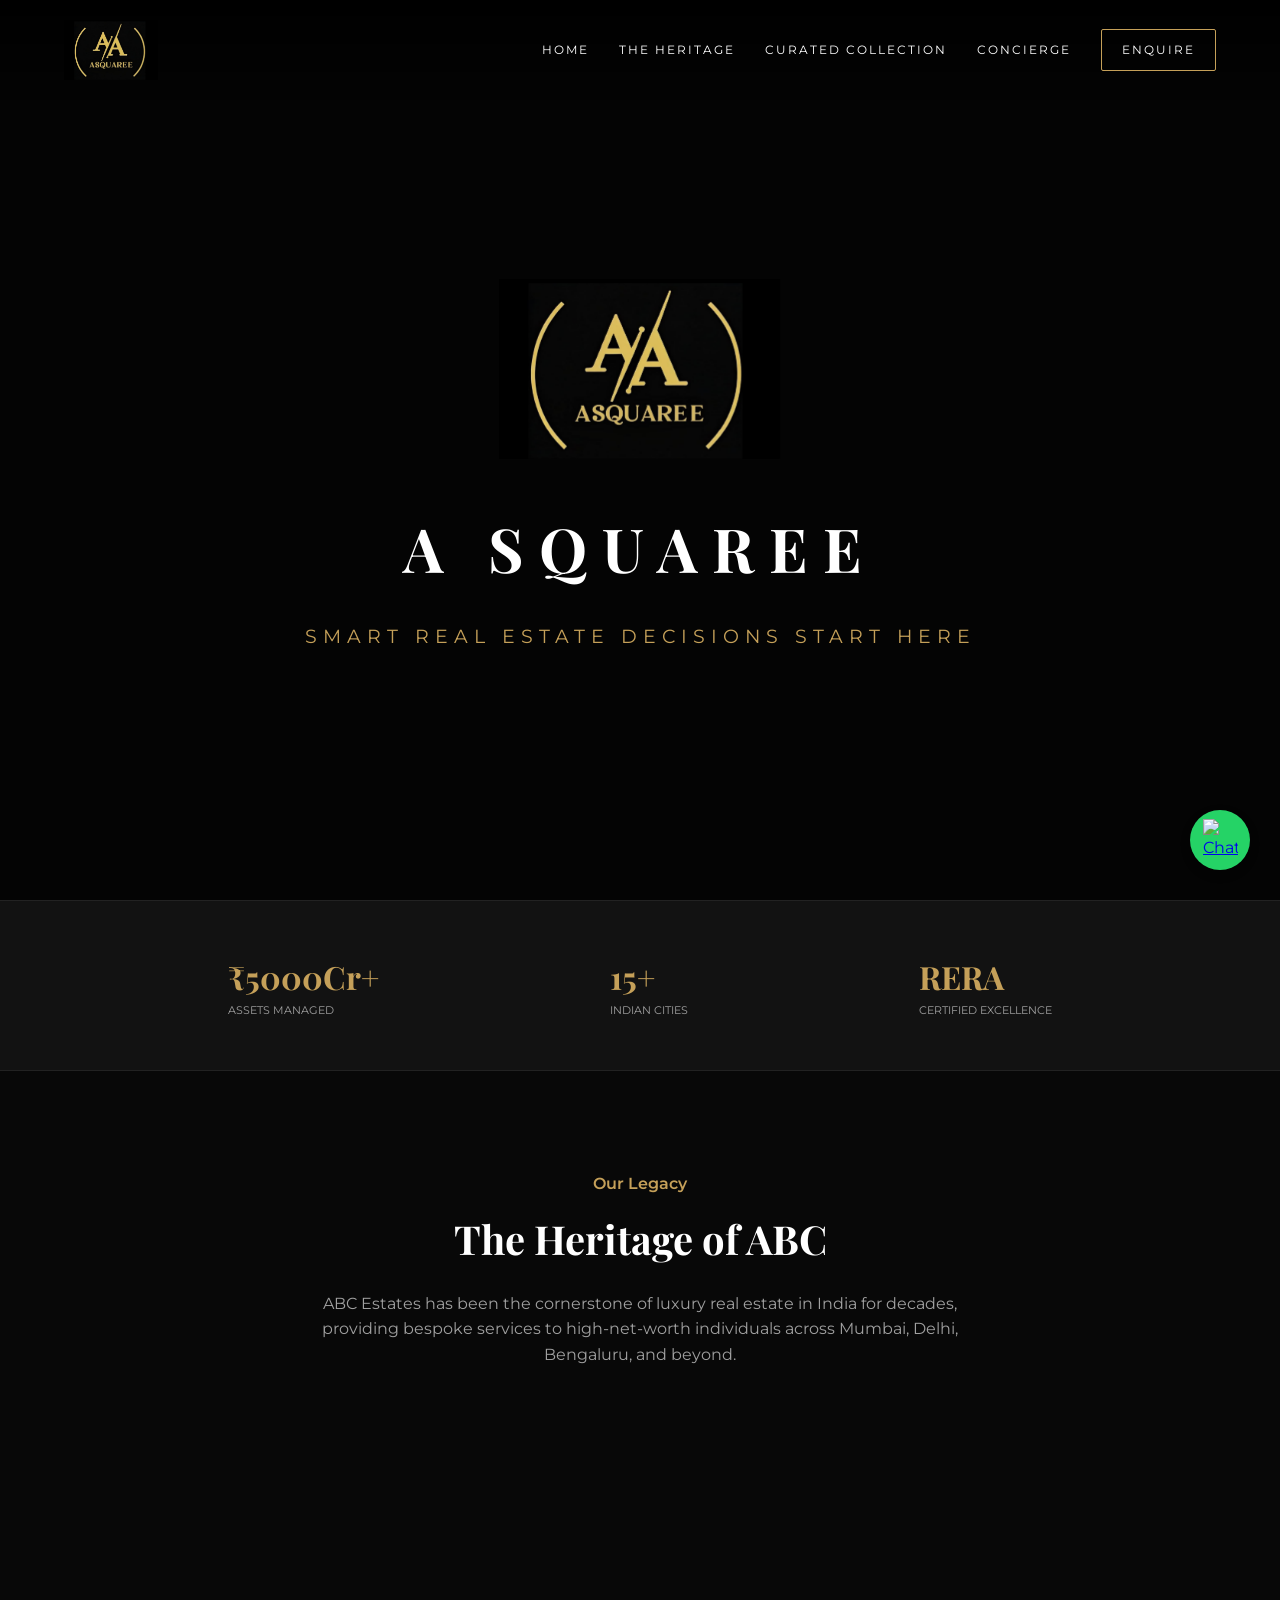
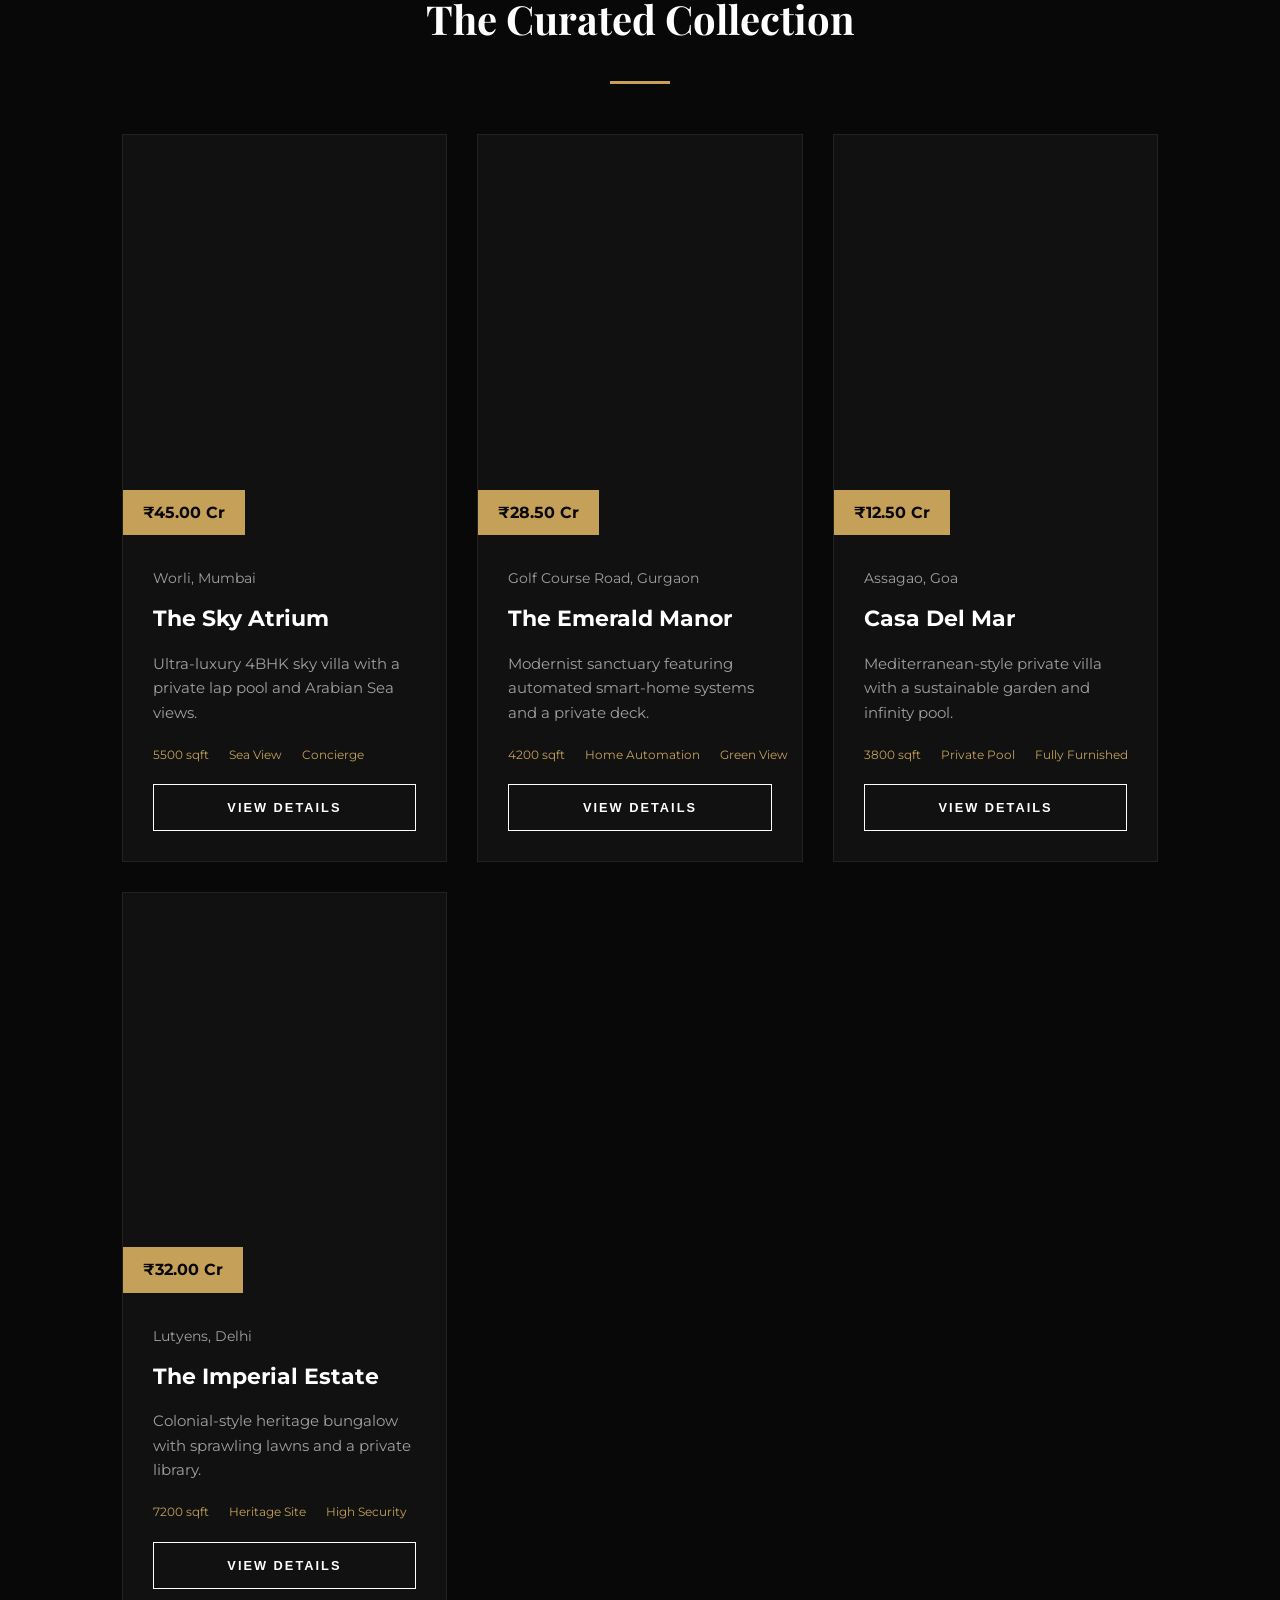
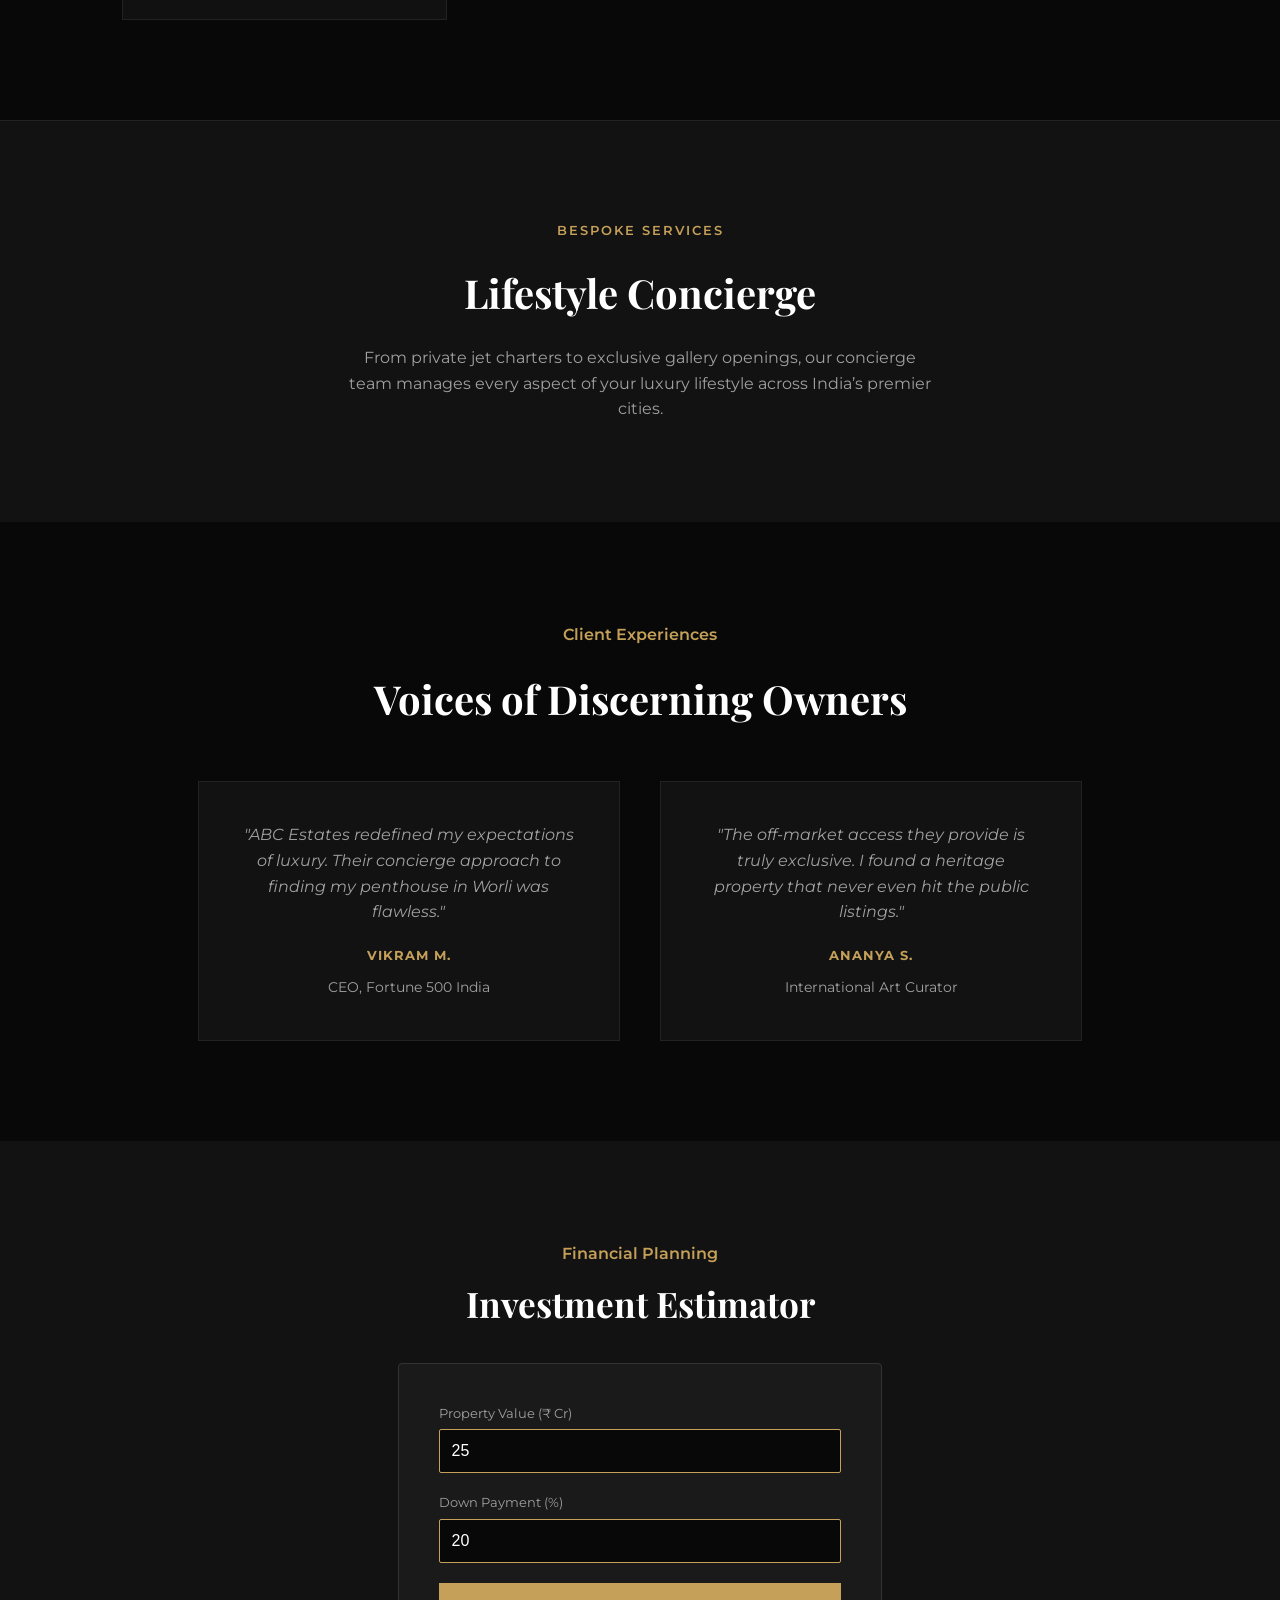
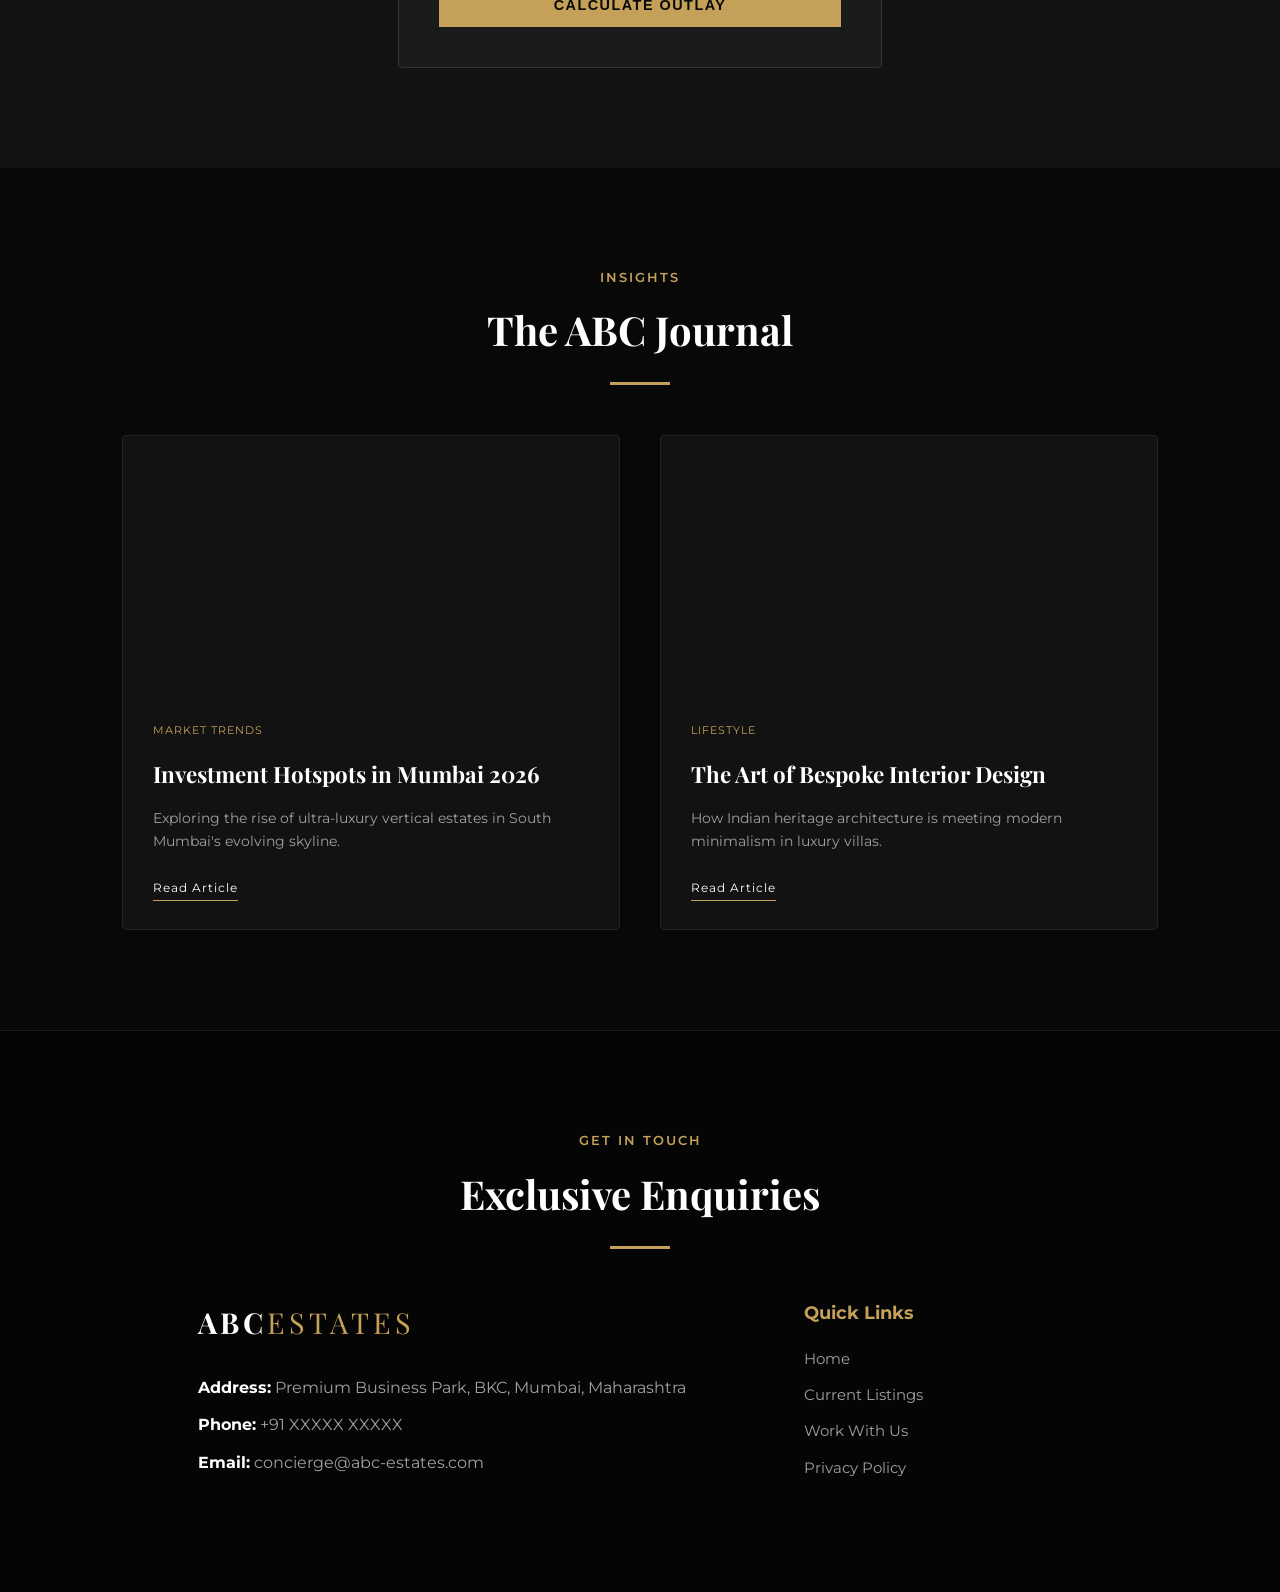
==== index.html @ 516d8562 "home page" ====
<!DOCTYPE html>
<html lang="en">
<head>
    <meta charset="UTF-8">
    <meta name="viewport" content="width=device-width, initial-scale=1.0">
    <title>ABC ESTATES | Luxury Real Estate</title>
    
    <!-- Fonts -->
    <link href="https://fonts.googleapis.com/css2?family=Montserrat:wght@300;400;600&family=Playfair+Display:ital,wght@0,400;0,700;1,400&display=swap" rel="stylesheet">
    
    <!-- Global CSS -->
    <link rel="stylesheet" href="styles/global.css">

    <!-- EmailJS -->
    <script src="https://cdn.jsdelivr.net/npm/@emailjs/browser@3/dist/email.min.js"></script>
    <script>
        emailjs.init("YOUR_PUBLIC_KEY");
    </script>

    <style>
        :root {
            --black: #080808;
            --charcoal: #121212;
            --gold: #c5a059;
            --white: #ffffff;
            --gray: #a0a0a0;
        }
    </style>
</head>
<body>

    <!-- Preloader -->
    <div id="preloader">
        <div class="loader-logo">
            <div class="logo">
                <a href="#home">
                    <img src="assets/logo.png" alt="Company Logo" class="reveal-item">
                </a>
            </div>
            <div id="loaderBar"></div>
        </div>
    </div>

    <!-- Popups (Lead + Property Modal) -->
    <!-- (keep your full popup HTML here - unchanged) -->

    <!-- WhatsApp -->
    <a href="https://wa.me/91XXXXXXXXXX?text=I%27m%20interested%20in%20a%20property" class="whatsapp-float" target="_blank">
        <img src="https://upload.wikimedia.org/wikipedia/commons/6/6b/WhatsApp.svg" alt="Chat">
    </a>

    <!-- Navbar -->
    <nav class="navbar">
        <div class="logo">
            <a href="#home">
                <img src="assets/logo.png" alt="Company Logo" class="reveal-item">
            </a>
        </div>
        <div class="menu-toggle" onclick="toggleMenu()">
            <span></span><span></span><span></span>
        </div>
        <div class="nav-links" id="navLinks">
            <a href="#home">Home</a>
            <a href="#about">The Heritage</a>
            <a href="#listings">Curated Collection</a>
            <a href="#concierge">Concierge</a>
            <a href="#contact" class="nav-cta">Enquire</a>
        </div>
    </nav>

    <!-- ✅ EMPTY CONTAINER TO RECEIVE ALL SECTIONS -->
    <main id="app-content">
        <!-- Sections will be appended here in order -->
    </main>

    <!-- Back-to-Top -->
    <button id="backToTop" onclick="window.scrollTo({top:0,behavior:'smooth'})">
        <svg width="24" height="24" viewBox="0 0 24 24" fill="none" xmlns="http://www.w3.org/2000/svg">
            <path d="M12 19V5M12 5L5 12M12 5L19 12" stroke="currentColor" stroke-width="2" stroke-linecap="round" stroke-linejoin="round"/>
        </svg>
    </button>

    <!-- ✅ LOAD GLOBAL JS LAST -->
    <script src="scripts/global.js"></script>
</body>
</html>
---- styles/global.css ----
/* ==============
   GLOBAL STYLES
   ============== */

/* CSS Variables */
:root {
    --black: #080808;
    --charcoal: #121212;
    --gold: #c5a059; /* Classic Indian Gold */
    --white: #ffffff;
    --gray: #a0a0a0;
}

/* Reset & Base */
* { 
    margin: 0; 
    padding: 0; 
    box-sizing: border-box; 
}

body { 
    background: var(--black); 
    color: var(--white); 
    font-family: 'Montserrat', sans-serif; 
    line-height: 1.6; 
}

.container {
    width: 100%;
    max-width: 1200px;
    margin: 0 auto;
    padding: 0 5%;
}

/* ==============
   GLOBAL UI
   ============== */

/* Preloader */
#preloader {
    position: fixed;
    top: 0;
    left: 0;
    width: 100%;
    height: 100%;
    background: var(--black);
    z-index: 10000;
    display: flex;
    justify-content: center;
    align-items: center;
    transition: 0.8s ease;
}

.loader-logo .logo {
    font-family: 'Playfair Display', serif;
    font-size: 2rem;
    letter-spacing: 10px;
    color: var(--gold);
    text-align: center;
}

.loader-logo .logo span {
    color: var(--white);
}

#loaderBar {
    width: 0%;
    height: 2px;
    background: var(--gold);
    margin-top: 10px;
    transition: 1.5s;
}

/* Popup Overlay (Lead & Property Modal) */
.popup-overlay {
    position: fixed;
    top: 0;
    left: 0;
    width: 100%;
    height: 100%;
    background: rgba(0, 0, 0, 0.9);
    display: flex;
    justify-content: center;
    align-items: center;
    z-index: 9999;
    opacity: 0;
    visibility: hidden;
    transition: 0.5s ease;
}

.popup-overlay.active {
    opacity: 1;
    visibility: visible;
}

.popup-content {
    background: var(--charcoal);
    padding: 50px;
    width: 90%;
    max-width: 500px;
    border: 1px solid var(--gold);
    position: relative;
    text-align: center;
}

.close-popup {
    position: absolute;
    top: 15px;
    right: 20px;
    background: none;
    border: none;
    color: var(--gray);
    cursor: pointer;
    font-size: 0.8rem;
}

/* Popup Form */
.popup-form input {
    width: 100%;
    padding: 15px;
    margin: 10px 0;
    background: #1a1a1a;
    border: 1px solid #333;
    color: white;
    font-size: 1rem;
}

/* Buttons */
.btn {
    padding: 15px 35px;
    text-decoration: none;
    display: inline-block;
    font-size: 0.8rem;
    text-transform: uppercase;
    letter-spacing: 2px;
    transition: all 0.3s ease;
    border: none;
    cursor: pointer;
}

.btn-gold {
    background: var(--gold);
    color: #080808;
    font-weight: 600;
}

.btn-gold:hover {
    background: #d4b57a;
    letter-spacing: 3px;
}

.btn-outline {
    border: 1px solid var(--white);
    color: var(--white);
    background: transparent;
}

/* Eyebrow & Section Titles */
.eyebrow {
    display: block;
    font-weight: 600;
    margin-bottom: 10px;
}

.section-title h2 {
    font-family: 'Playfair Display', serif;
    font-size: 2.5rem;
    margin-bottom: 20px;
}

.gold-line {
    width: 60px;
    height: 3px;
    background: var(--gold);
    margin: 15px auto 0;
}

/* ==============
   NAVBAR
   ============== */
   .navbar {
    padding: 30px 5%; /* Increased vertical padding from 20px */
    height: 100px;    /* Defined a clear height for consistency */
    display: flex;
    justify-content: space-between;
    align-items: center;
    position: fixed;
    width: 100%;
    z-index: 100;
    background: linear-gradient(to bottom, rgba(0,0,0,0.9), transparent);
}

.logo {
    font-family: 'Playfair Display', serif;
    font-size: 1.5rem;
    letter-spacing: 4px;
    font-weight: 700;
}

.logo span {
    color: var(--gold);
    font-weight: 300;
}

.nav-links {
    display: flex;
    align-items: center;
}

.nav-links a {
    color: white;
    text-decoration: none;
    margin-left: 30px;
    font-size: 0.75rem;
    text-transform: uppercase;
    letter-spacing: 2px;
}

.nav-cta {
    border: 1px solid var(--gold);
    padding: 10px 20px;
    border-radius: 2px;
}

/* Hamburger Menu */
.menu-toggle {
    display: none;
    flex-direction: column;
    gap: 5px;
    cursor: pointer;
}

.menu-toggle span {
    width: 25px;
    height: 2px;
    background: var(--white);
    transition: 0.3s;
}

/* ==============
   WHATSAPP FLOAT
   ============== */

.whatsapp-float {
    position: fixed;
    bottom: 30px;
    right: 30px;
    width: 60px;
    height: 60px;
    background: #25d366;
    border-radius: 50%;
    display: flex;
    justify-content: center;
    align-items: center;
    box-shadow: 0 4px 10px rgba(0,0,0,0.3);
    z-index: 1000;
    animation: pulse 2s infinite;
    transition: transform 0.3s ease;
}

.whatsapp-float img {
    width: 35px;
}

.whatsapp-float:hover {
    transform: scale(1.1);
}

@keyframes pulse {
    0% { box-shadow: 0 0 0 0 rgba(37, 211, 102, 0.7); }
    70% { box-shadow: 0 0 0 15px rgba(37, 211, 102, 0); }
    100% { box-shadow: 0 0 0 0 rgba(37, 211, 102, 0); }
}

/* ==============
   BACK TO TOP
   ============== */

#backToTop {
    position: fixed;
    bottom: 100px;
    right: 35px;
    background: var(--black);
    border: 1.5px solid var(--gold);
    color: var(--gold);
    width: 55px;
    height: 55px;
    border-radius: 50%;
    cursor: pointer;
    display: none;
    z-index: 999;
    display: flex;
    justify-content: center;
    align-items: center;
    transition: all 0.4s cubic-bezier(0.175, 0.885, 0.32, 1.275);
}

#backToTop:hover {
    transform: translateY(-8px);
    background: var(--gold);
    color: var(--black);
    box-shadow: 0 10px 20px rgba(197, 160, 89, 0.3);
}

#backToTop svg {
    transition: transform 0.3s ease;
}

#backToTop:hover svg {
    transform: scale(1.1);
}

/* ==============
   SCROLL MARGIN (for fixed navbar)
   ============== */

section {
    scroll-margin-top: 80px;
}

/* ==============
   MOBILE RESPONSIVENESS
   ============== */

@media (max-width: 768px) {
    .menu-toggle {
        display: flex;
    }

    .nav-links {
        position: absolute;
        top: 100%;
        left: 0;
        width: 100%;
        background: var(--black);
        flex-direction: column;
        align-items: center;
        padding: 20px 0;
        display: none;
        border-bottom: 1px solid var(--gold);
    }

    .nav-links.active {
        display: flex;
    }

    .nav-links a {
        margin: 15px 0;
        font-size: 1rem;
        margin-left: 0;
    }

    .hero-btns {
        display: flex;
        flex-direction: column;
        gap: 15px;
        align-items: center;
    }

    .btn-outline {
        margin-left: 0;
    }
}





/* Luxury Entrance Animation */
@keyframes revealBranding {
    0% {
        opacity: 0;
        transform: translateY(20px);
        filter: blur(5px);
    }
    100% {
        opacity: 1;
        transform: translateY(0);
        filter: blur(0);
    }
}

.reveal-item {
    opacity: 0; /* Hidden initially for animation */
    animation: revealBranding 1.2s cubic-bezier(0.165, 0.84, 0.44, 1) forwards;
}


.logo img {
    height: 40px; /* Standard height for the navbar */
    width: auto;
    display: block;
    transition: transform 0.3s ease;
}

.logo:hover img {
    transform: scale(1.05);
}



.branding-stack {
    display: flex;
    flex-direction: column;
    align-items: center;
    gap: 10px;
    margin-bottom: 30px;
}

.company-name {
    font-family: 'Playfair Display', serif;
    font-size: 1.8rem;
    letter-spacing: 6px;
    text-transform: uppercase;
    color: var(--white);
    margin: 0;
}

.company-tagline {
    font-size: 0.75rem;
    letter-spacing: 4px;
    text-transform: uppercase;
    color: var(--gold);
    font-weight: 400;
}


.navbar .logo {
    display: flex;
    align-items: center;
}

.navbar .logo img {
    height: 60px; /* Significant increase for better visibility */
    width: auto;
    object-fit: contain;
}

/* Ensure the menu toggle stays aligned on mobile */
@media (max-width: 768px) {
    .navbar {
        padding: 20px 5%;
        height: 80px;
    }
    
    .navbar .logo img {
        height: 45px; /* Slightly smaller for mobile screens */
    }
}

section {
    scroll-margin-top: 100px;
}

/* Update Preloader Logo Size */
.loader-logo .logo img {
    height: 80px; /* Increased from standard size */
    width: auto;
    margin-bottom: 20px;
}

/* Ensure the loader bar width matches the new logo presence */
#loaderBar {
    width: 0%;
    height: 3px; /* Slightly thicker for better visibility */
    background: var(--gold);
    margin: 0 auto; /* Center it under the logo */
    max-width: 250px; /* Limits the bar width so it doesn't look too long */
    transition: 1.5s;
}
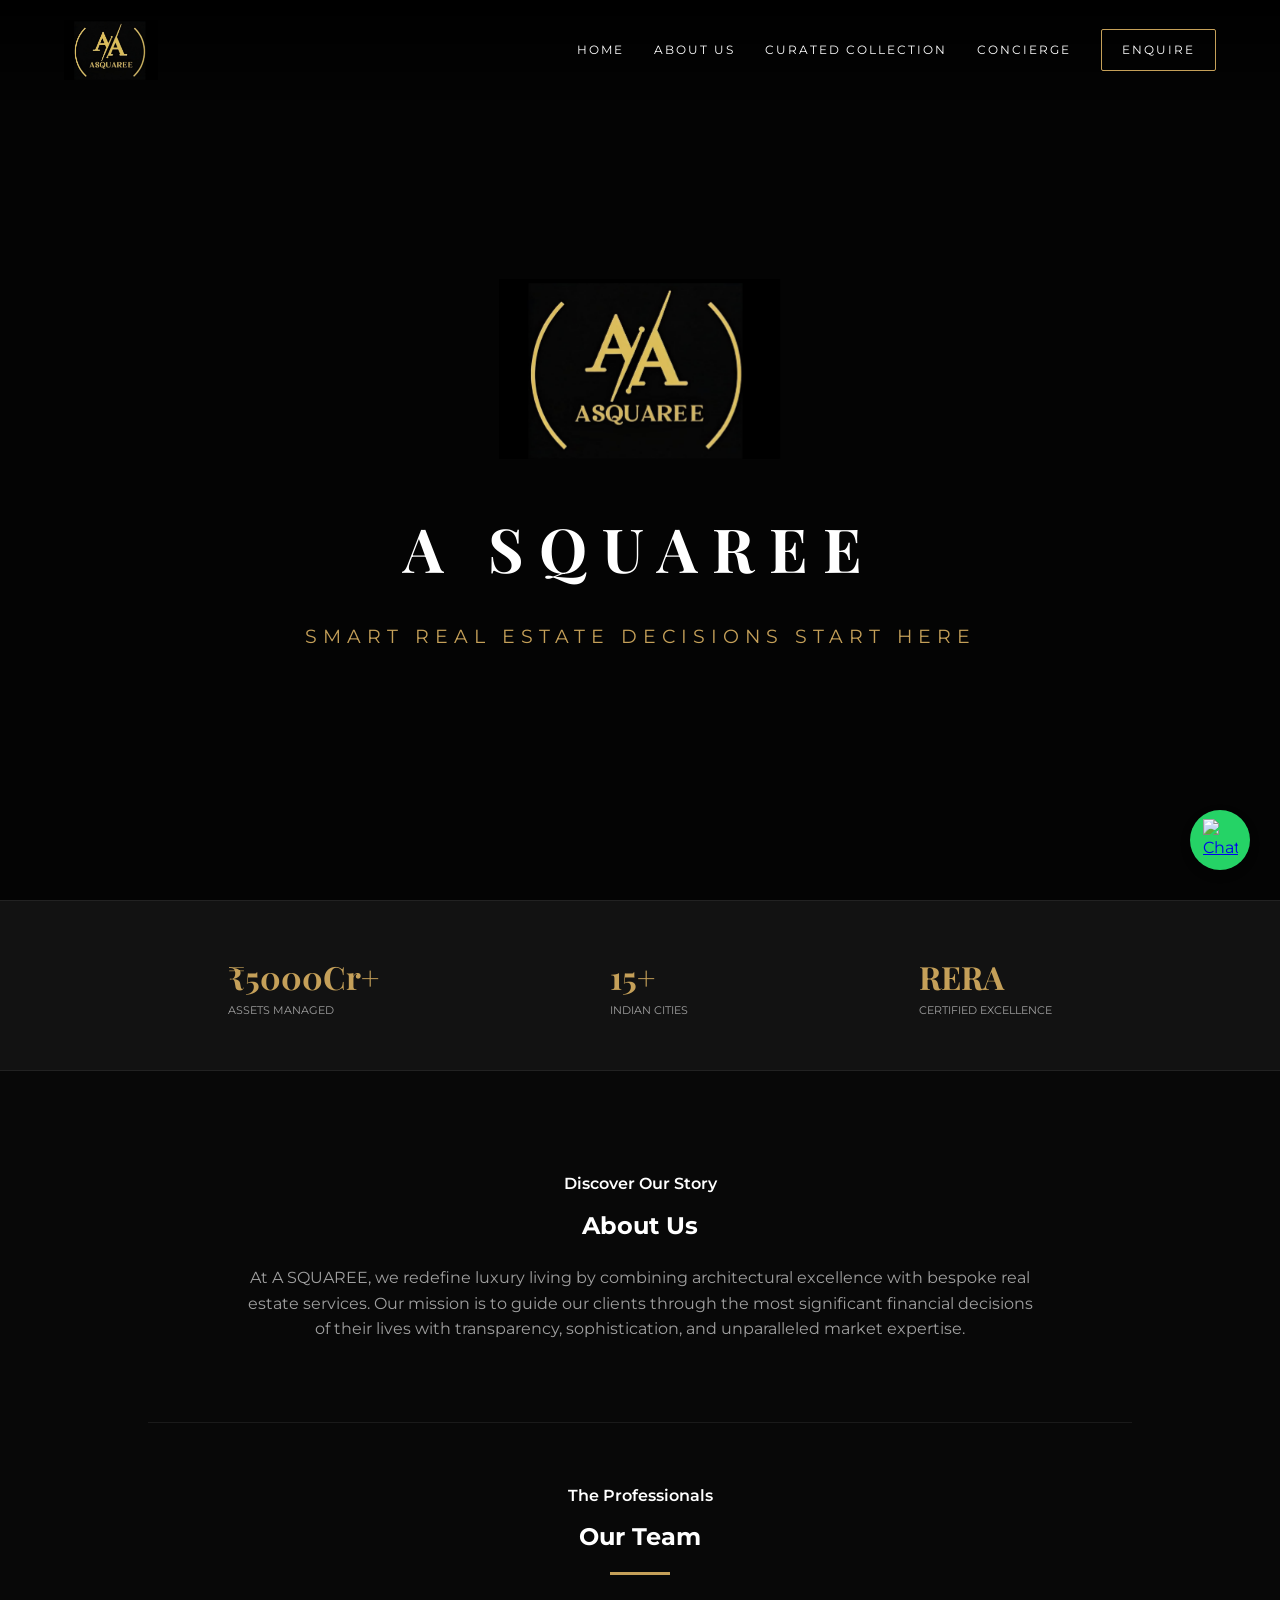
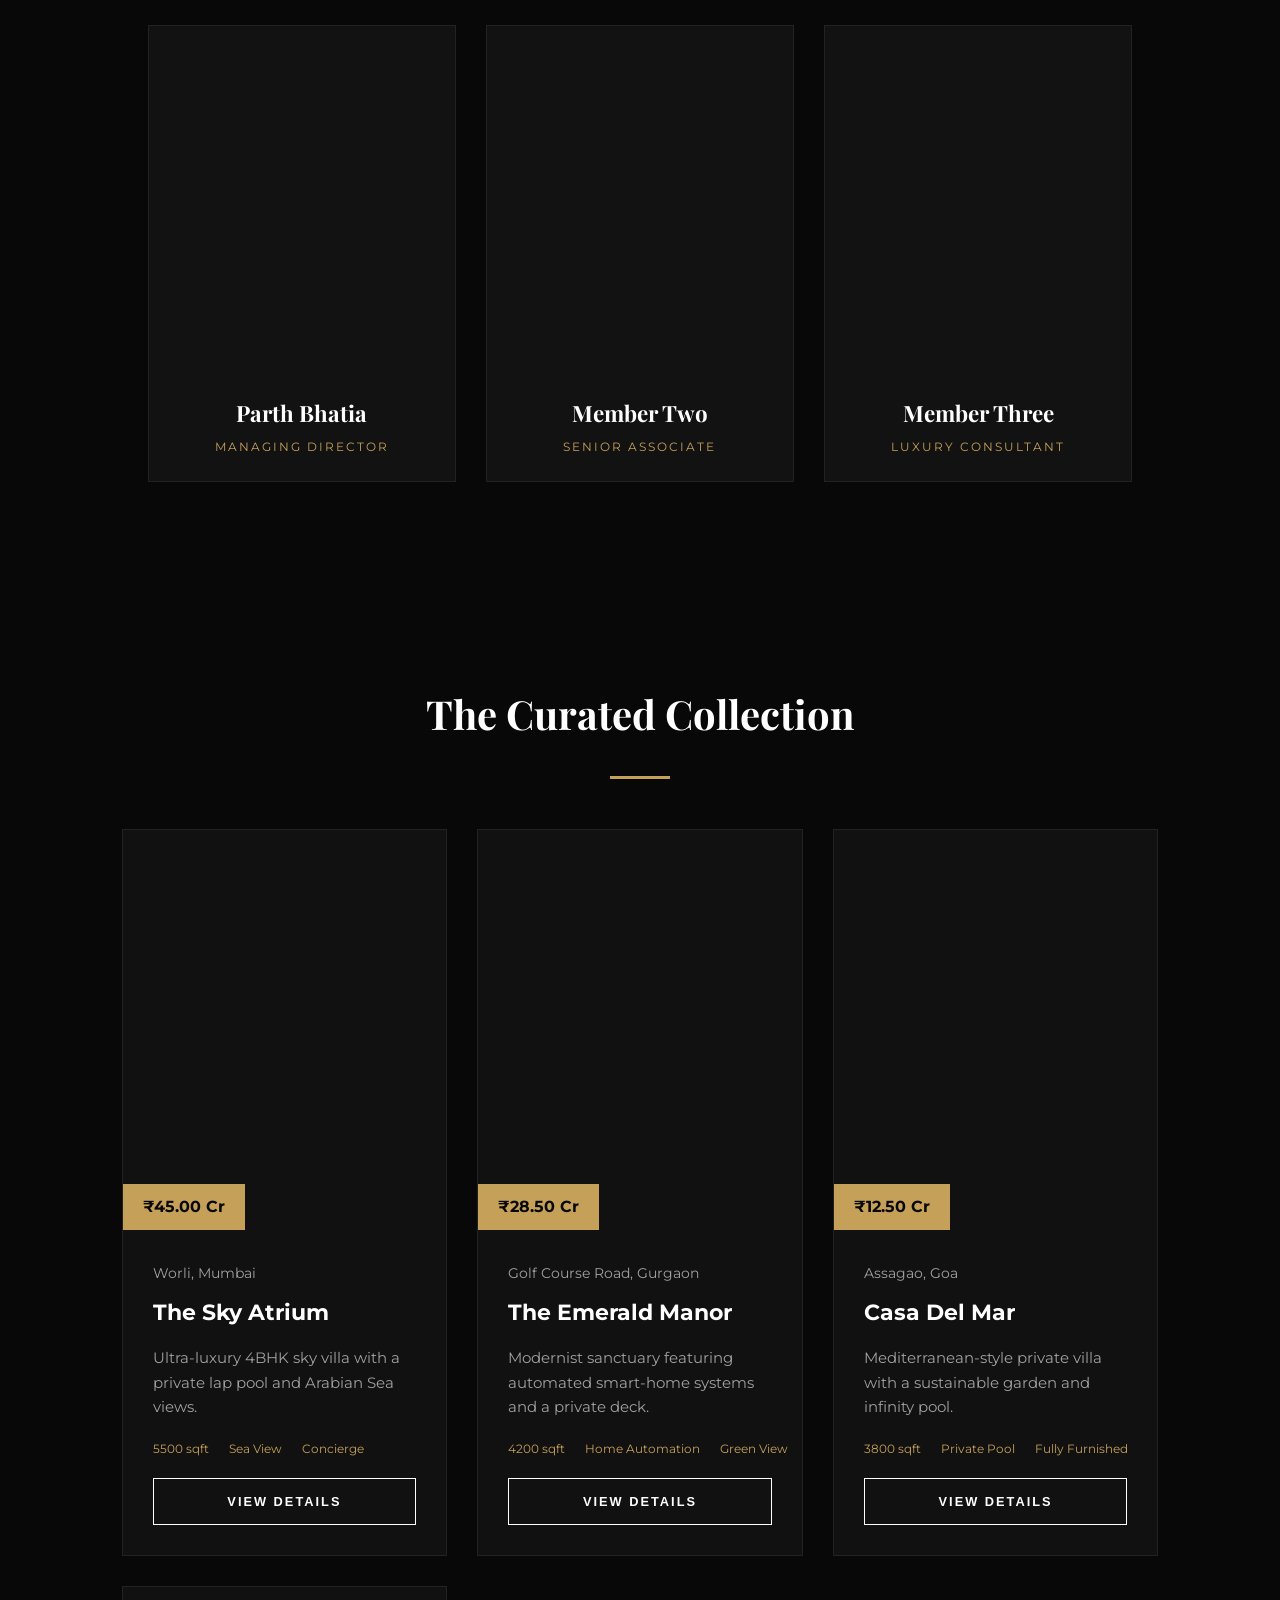
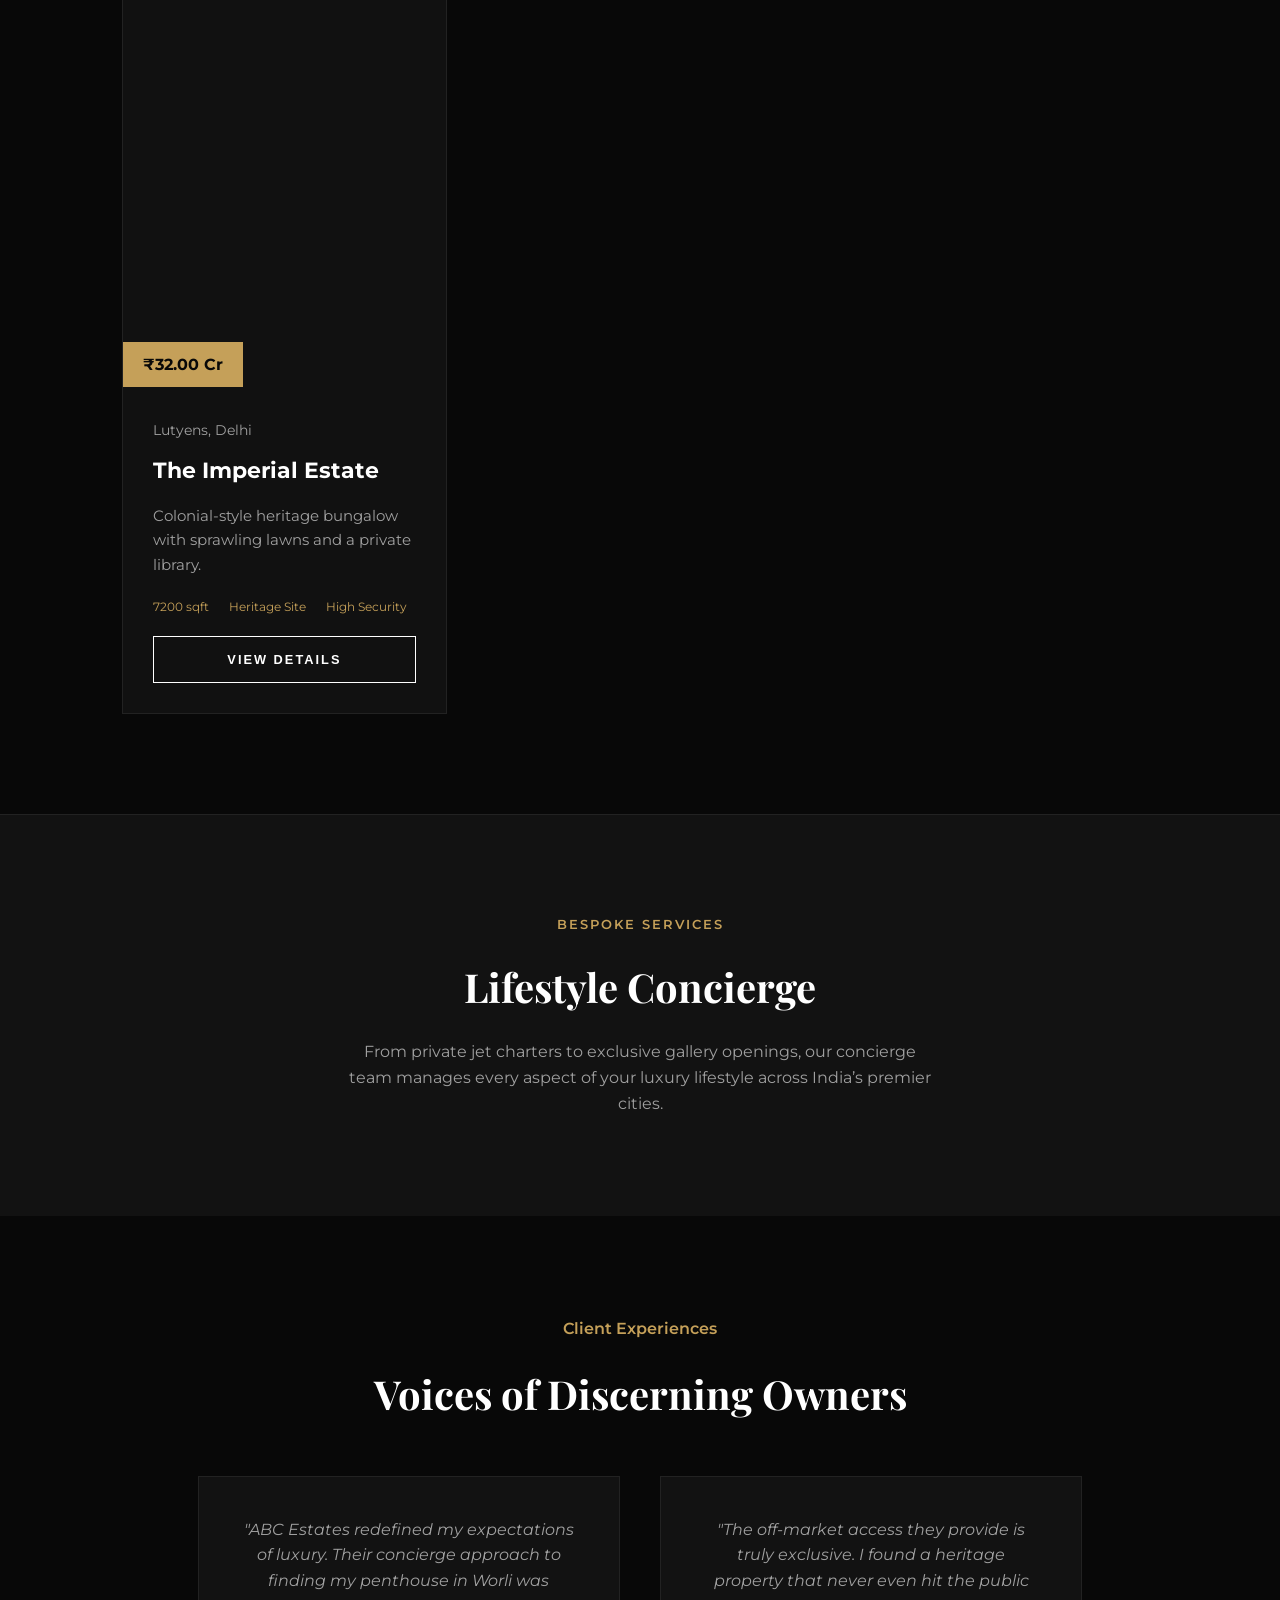
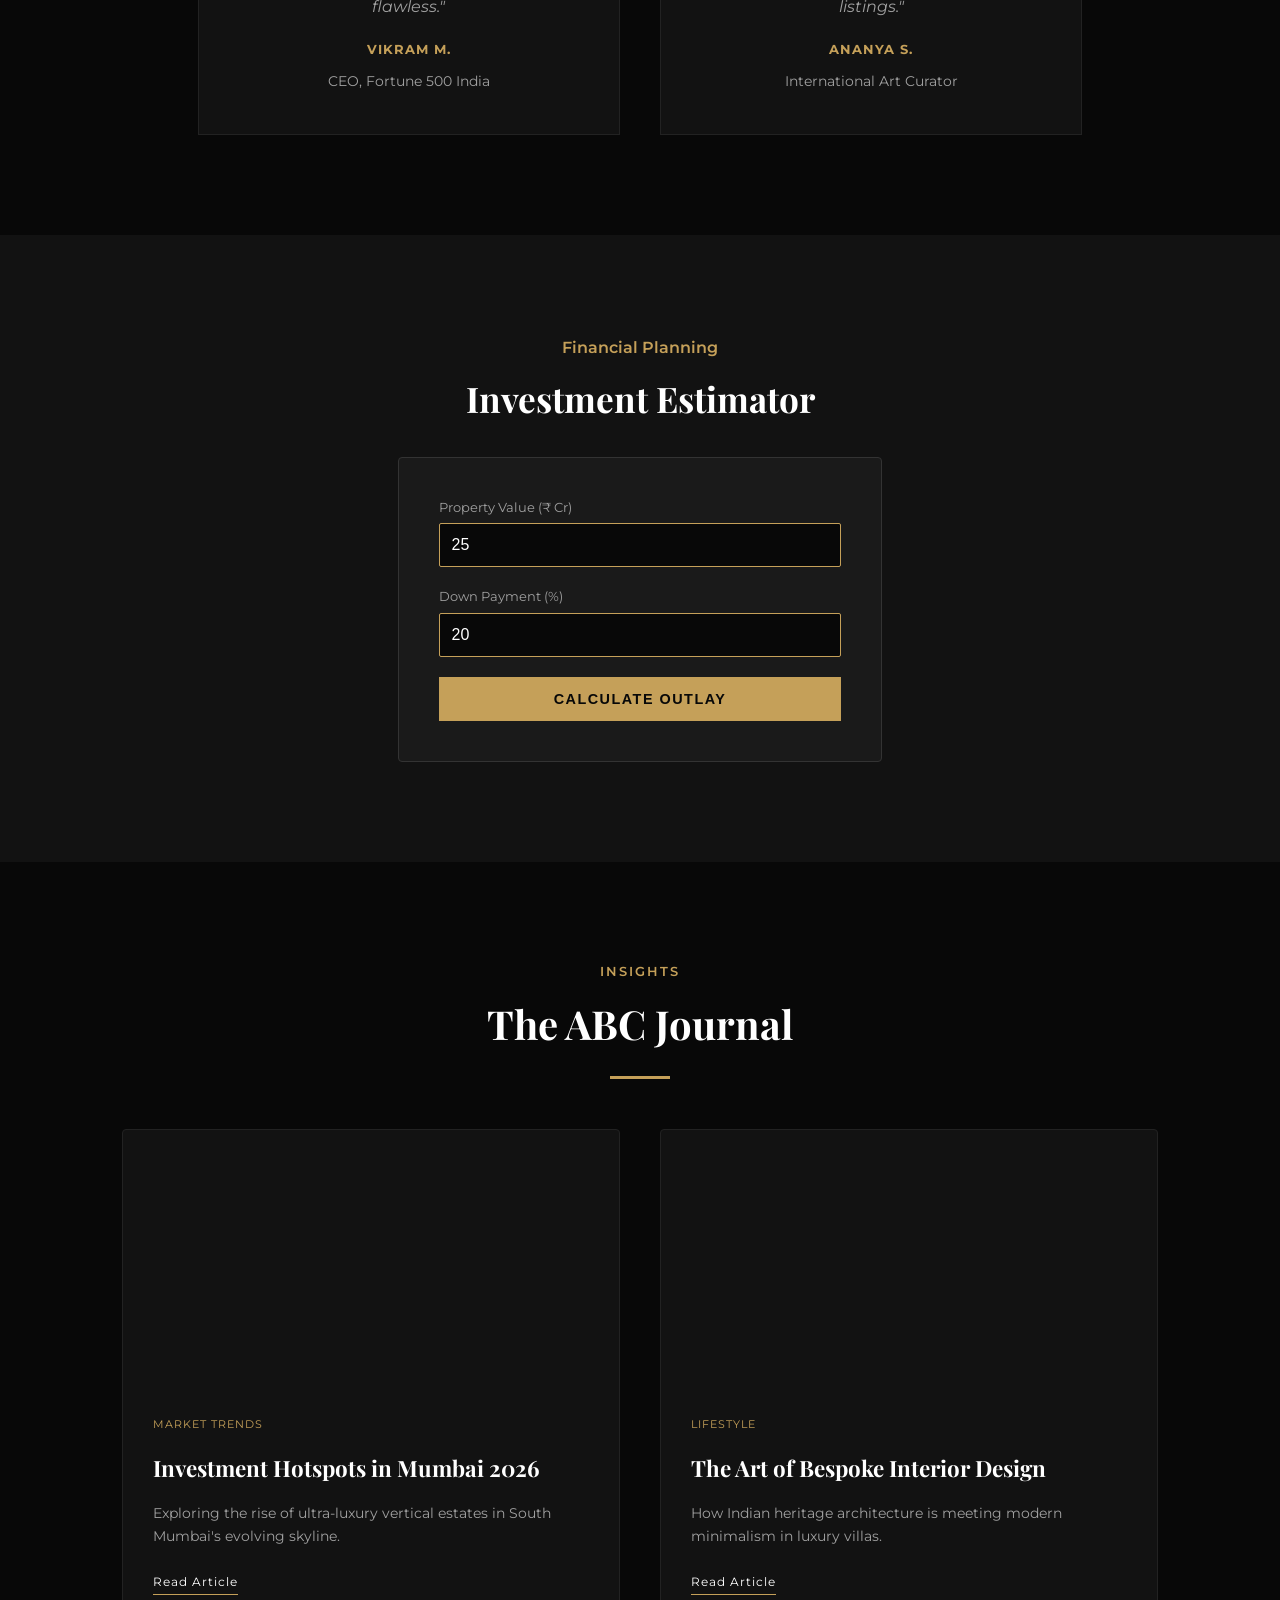
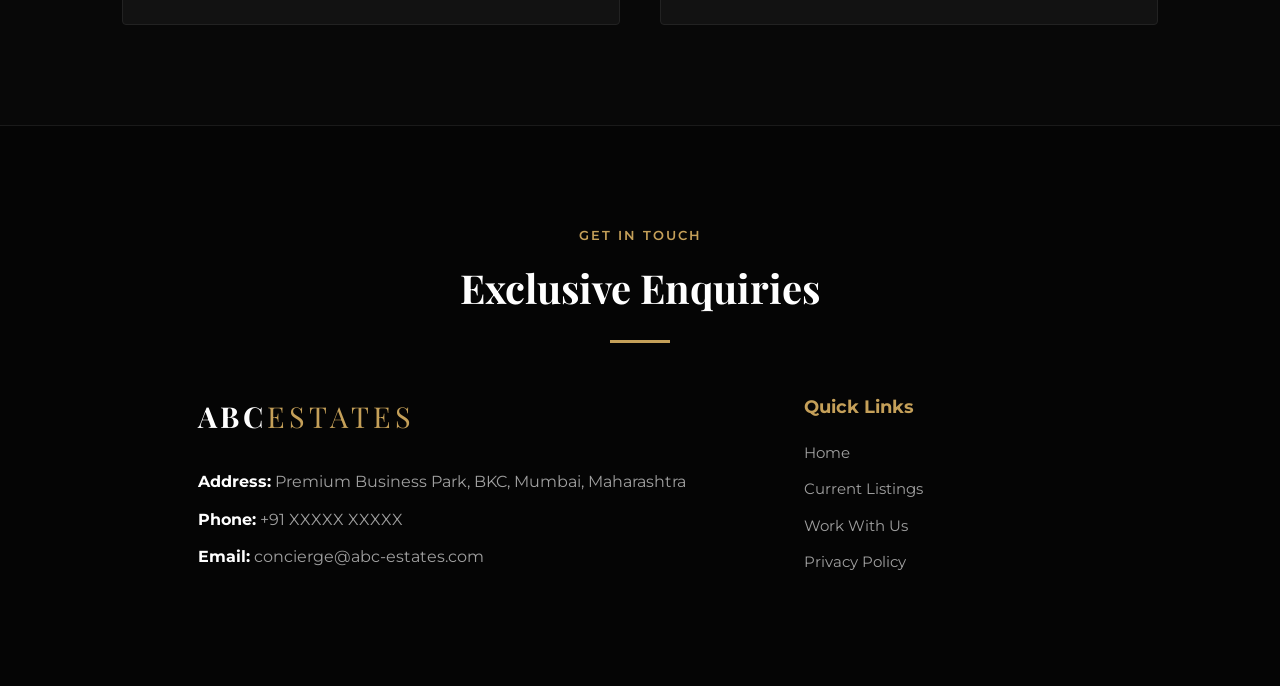
==== commit 4295e5ff: "about section" ====
--- a/index.html
+++ b/index.html
@@ -61,7 +61,7 @@
         </div>
         <div class="nav-links" id="navLinks">
             <a href="#home">Home</a>
-            <a href="#about">The Heritage</a>
+            <a href="#about">About Us</a> 
             <a href="#listings">Curated Collection</a>
             <a href="#concierge">Concierge</a>
             <a href="#contact" class="nav-cta">Enquire</a>
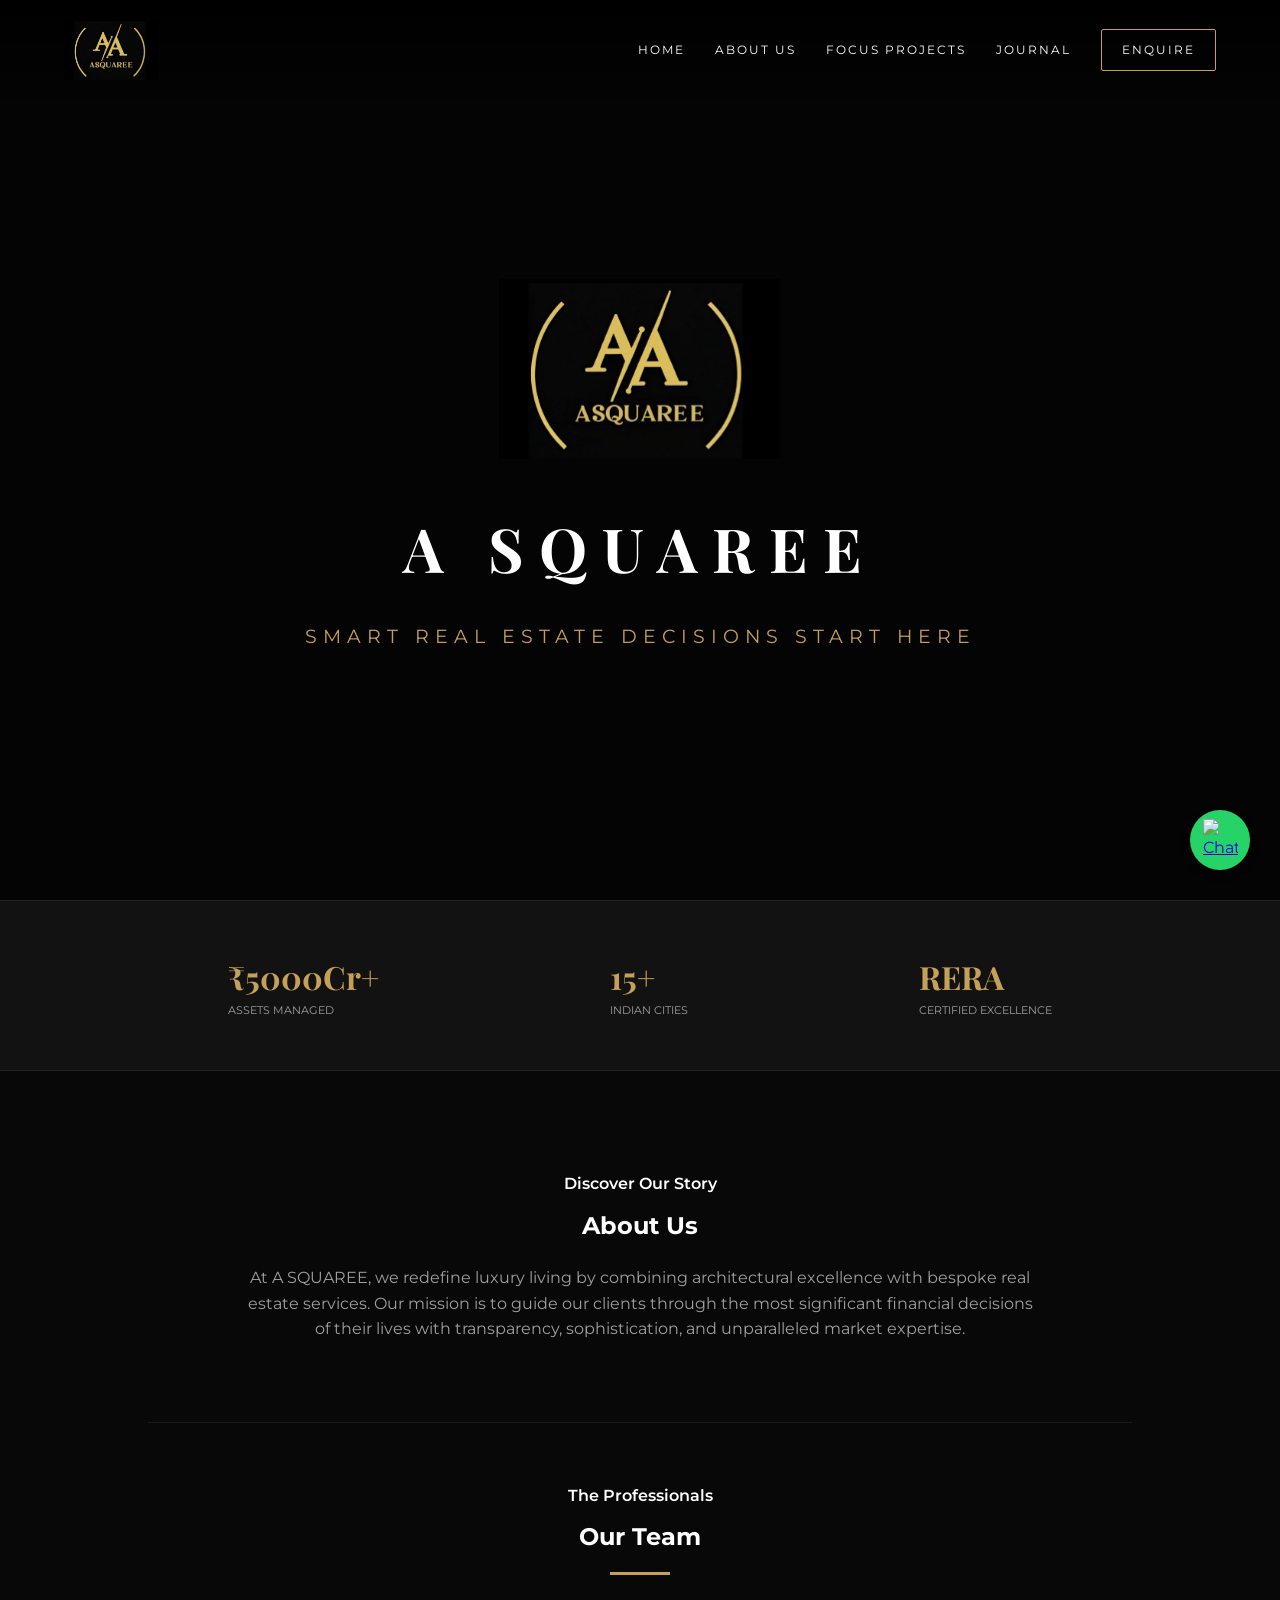
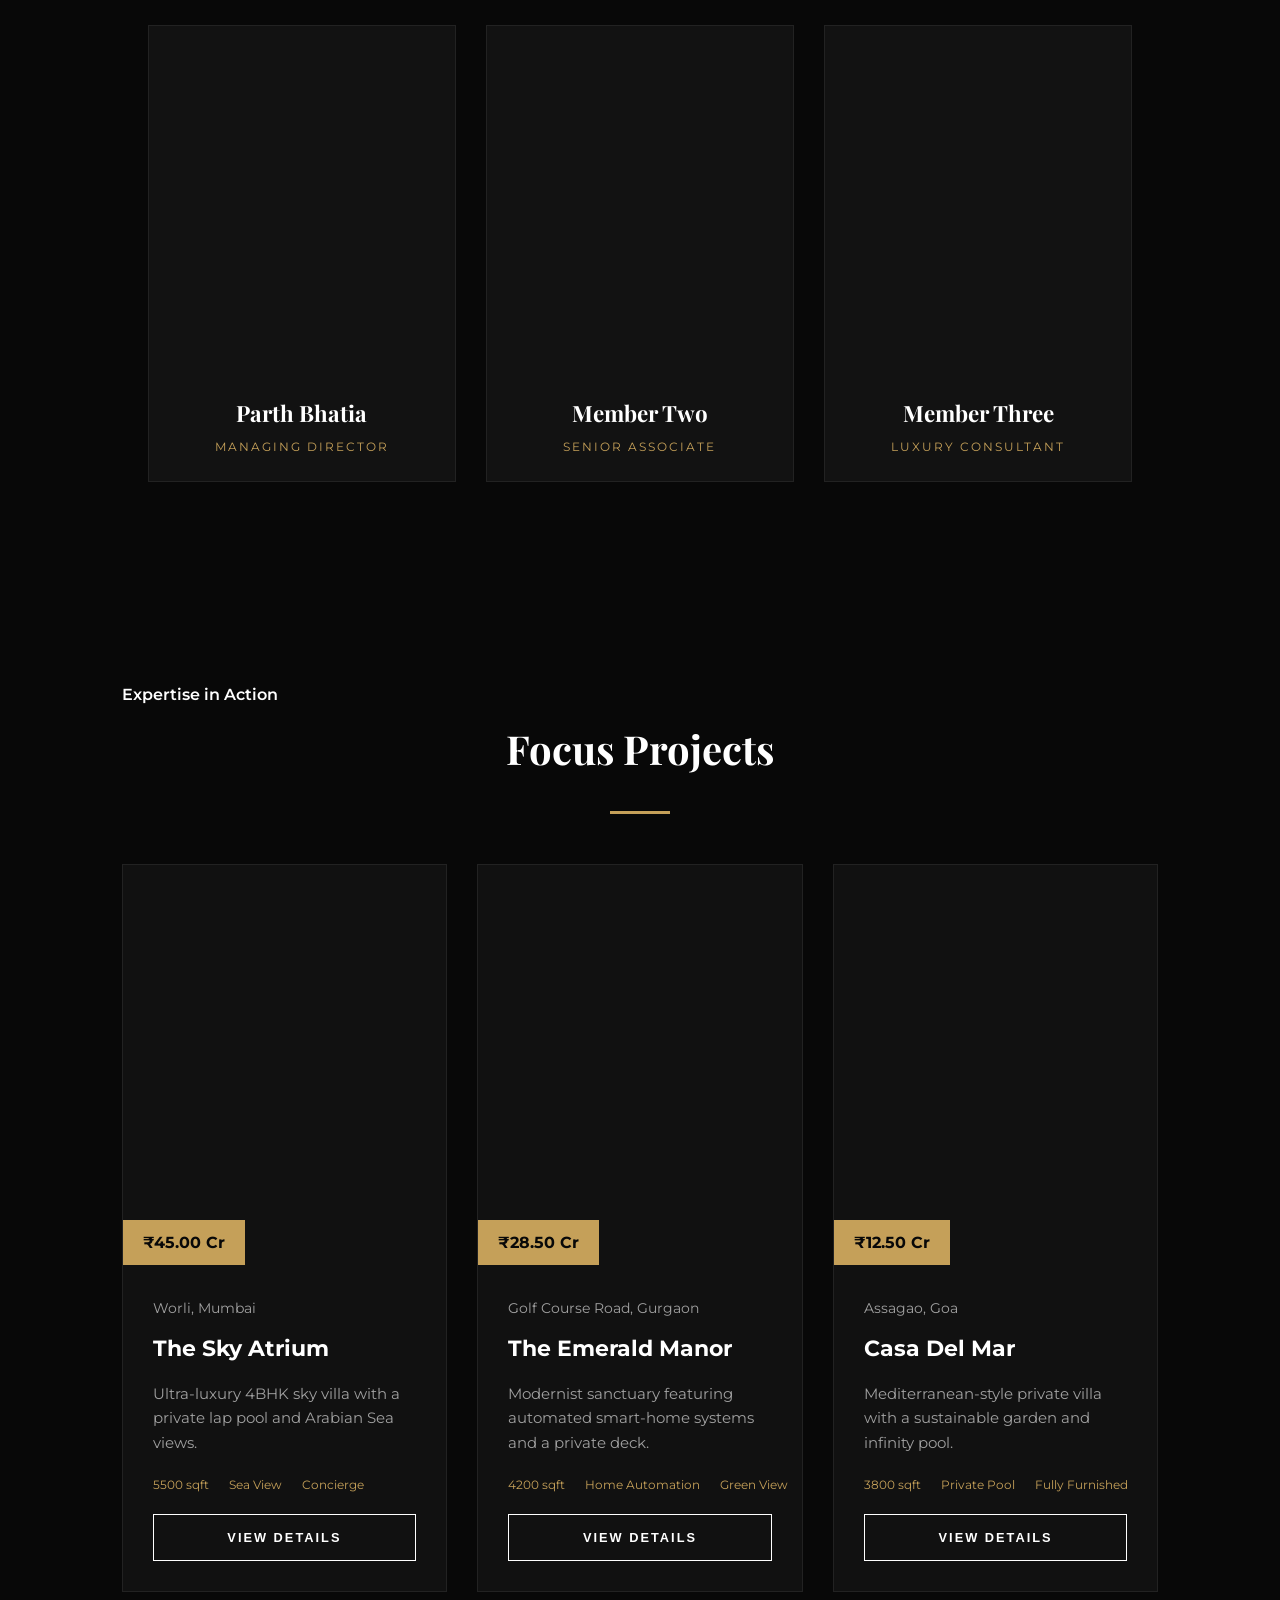
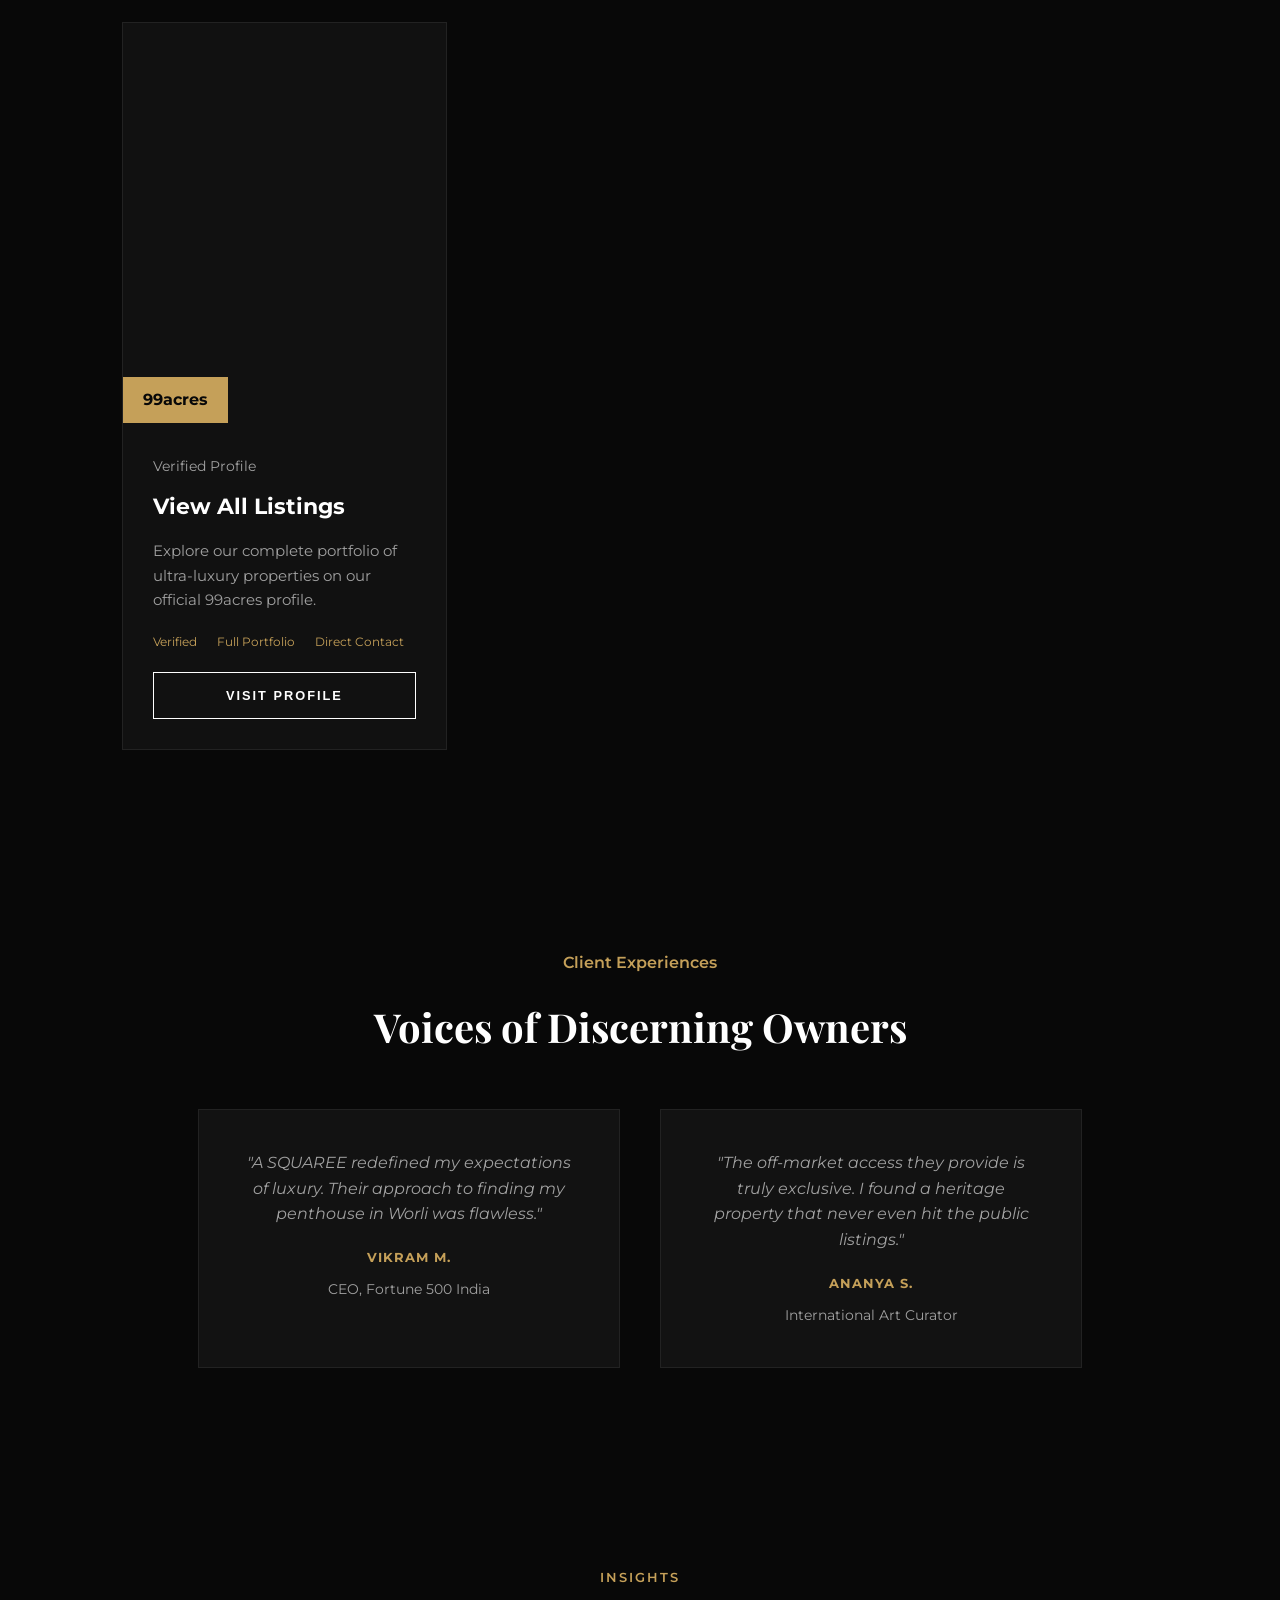
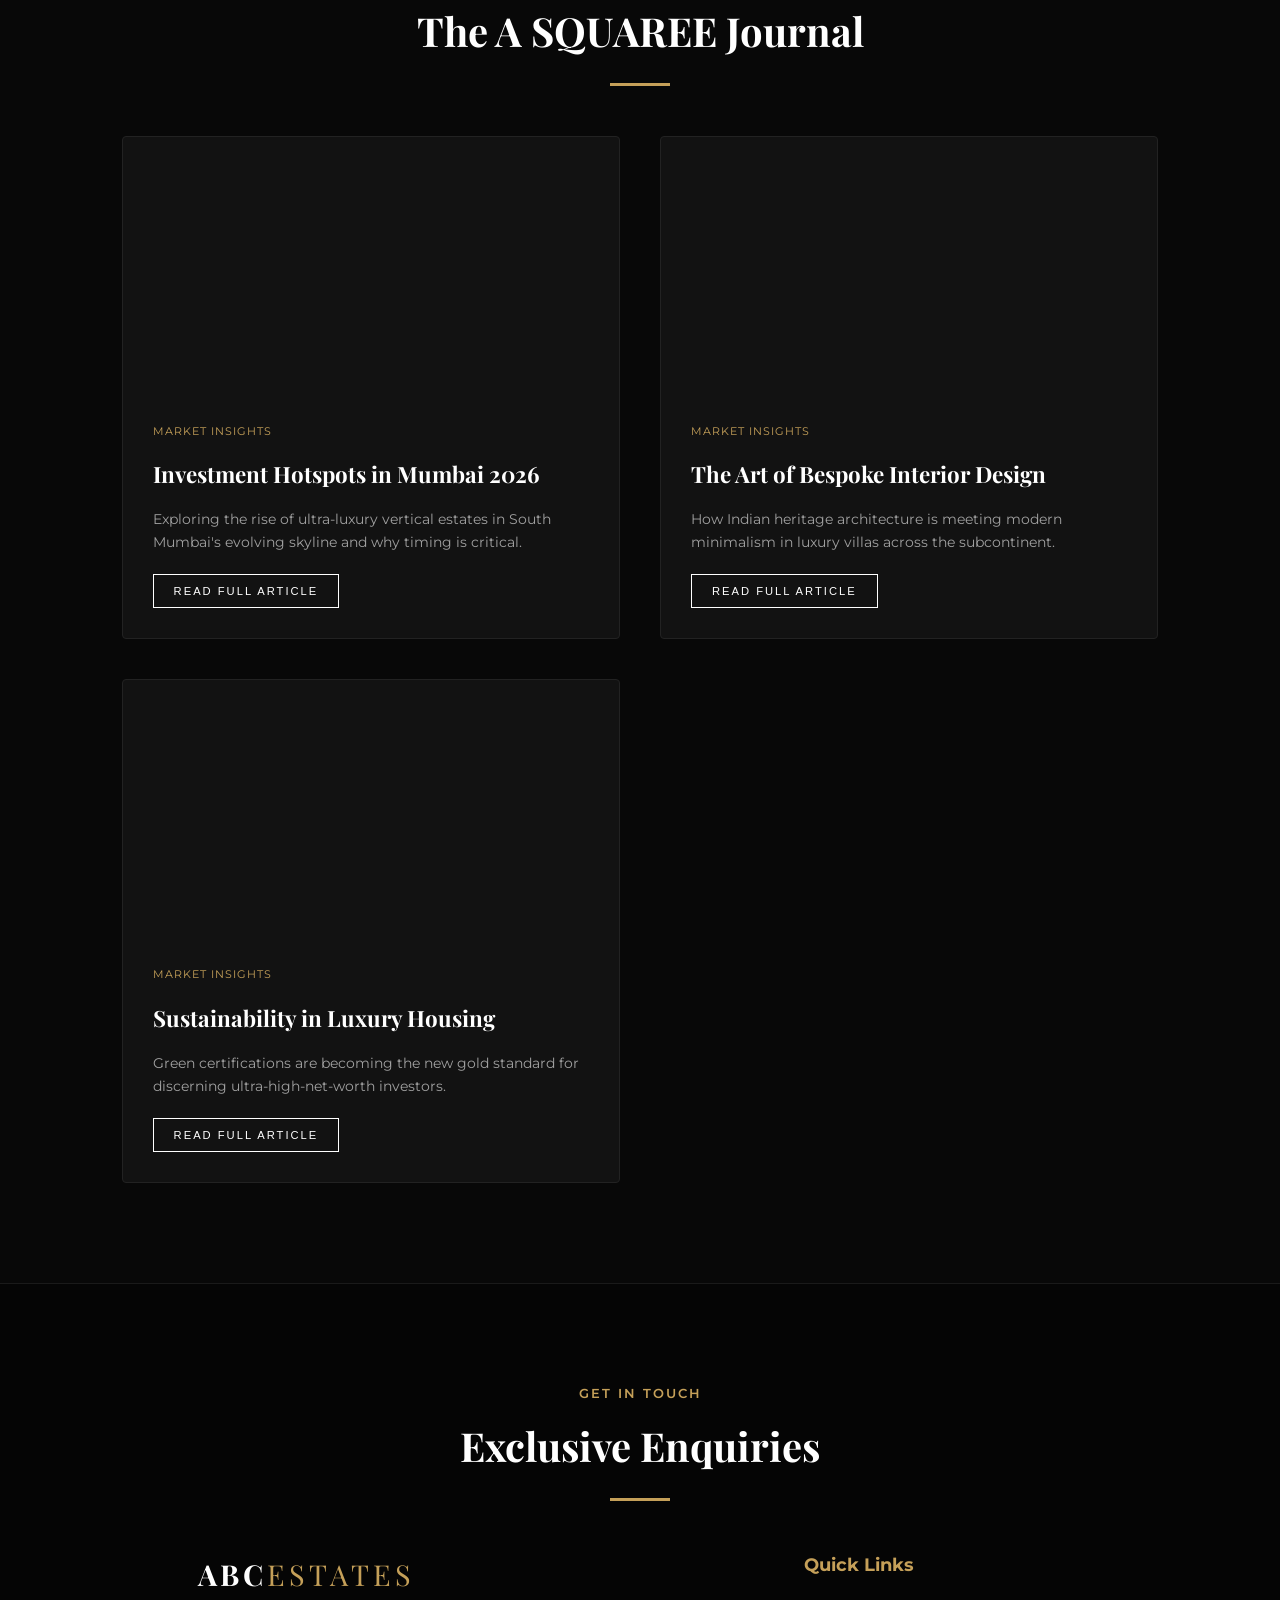
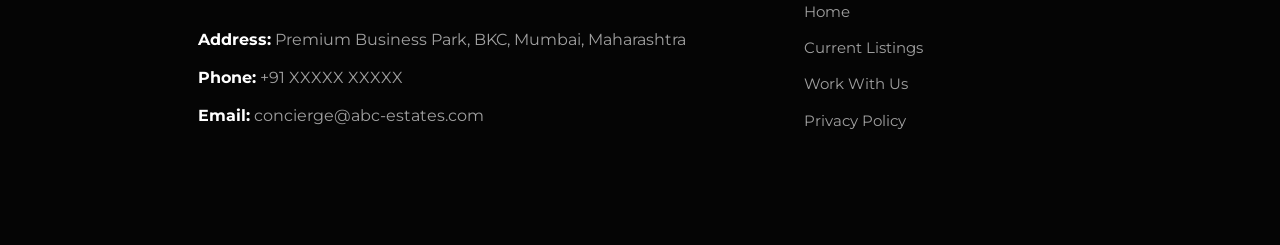
==== commit 1f9df6f2: "sturcture finalized" ====
--- a/index.html
+++ b/index.html
@@ -3,15 +3,12 @@
 <head>
     <meta charset="UTF-8">
     <meta name="viewport" content="width=device-width, initial-scale=1.0">
-    <title>ABC ESTATES | Luxury Real Estate</title>
+    <title>A SQUAREE | Luxury Real Estate</title>
     
-    <!-- Fonts -->
     <link href="https://fonts.googleapis.com/css2?family=Montserrat:wght@300;400;600&family=Playfair+Display:ital,wght@0,400;0,700;1,400&display=swap" rel="stylesheet">
     
-    <!-- Global CSS -->
     <link rel="stylesheet" href="styles/global.css">
 
-    <!-- EmailJS -->
     <script src="https://cdn.jsdelivr.net/npm/@emailjs/browser@3/dist/email.min.js"></script>
     <script>
         emailjs.init("YOUR_PUBLIC_KEY");
@@ -29,7 +26,6 @@
 </head>
 <body>
 
-    <!-- Preloader -->
     <div id="preloader">
         <div class="loader-logo">
             <div class="logo">
@@ -41,15 +37,54 @@
         </div>
     </div>
 
-    <!-- Popups (Lead + Property Modal) -->
-    <!-- (keep your full popup HTML here - unchanged) -->
+    <!-- Property Modal -->
+    <div id="propertyModal" class="popup-overlay">
+        <div class="popup-content property-detailed-window">
+            <button class="close-popup" onclick="closePropertyModal()">✕ Close</button>
+            
+            <div class="modal-body">
+                <div class="gallery-container">
+                    <div id="mainGalleryImg" class="main-img"></div>
+                    <div class="thumb-grid" id="thumbGrid">
+                    </div>
+                </div>
 
-    <!-- WhatsApp -->
+                <div class="details-pane">
+                    <h3 id="modalTitle" class="gold-text">Property Title</h3>
+                    <p id="modalLocation" class="location-tag">Location</p>
+                    <div class="gold-line" style="margin: 15px 0; width: 40px;"></div>
+                    <p id="modalDesc" class="full-description">Detailed description text...</p>
+                    <div class="modal-amenities" id="modalAmenities"></div>
+                    <a href="#contact" class="btn btn-gold" onclick="closePropertyModal()">Enquire Now</a>
+                </div>
+            </div>
+        </div>
+    </div>
+
+    <!-- Blog Modal -->
+    <div id="blogModal" class="popup-overlay">
+        <div class="popup-content property-detailed-window">
+            <button class="close-popup" onclick="closeBlogModal()">✕ Close</button>
+            <div class="modal-body">
+                <div class="gallery-container">
+                    <div id="blogMainImg" class="main-img"></div>
+                    <div class="thumb-grid" id="blogThumbGrid"></div>
+                </div>
+                <div class="details-pane">
+                    <h3 id="blogModalTitle" class="gold-text">Article Title</h3>
+                    <div class="gold-line" style="margin: 15px 0; width: 40px;"></div>
+                    <div id="blogModalContent" class="full-description" style="overflow-y: auto; max-height: 300px;">
+                    </div>
+                    <button class="btn btn-outline" onclick="closeBlogModal()" style="margin-top: 20px;">Back to Journal</button>
+                </div>
+            </div>
+        </div>
+    </div>
+
     <a href="https://wa.me/91XXXXXXXXXX?text=I%27m%20interested%20in%20a%20property" class="whatsapp-float" target="_blank">
         <img src="https://upload.wikimedia.org/wikipedia/commons/6/6b/WhatsApp.svg" alt="Chat">
     </a>
 
-    <!-- Navbar -->
     <nav class="navbar">
         <div class="logo">
             <a href="#home">
@@ -62,25 +97,22 @@
         <div class="nav-links" id="navLinks">
             <a href="#home">Home</a>
             <a href="#about">About Us</a> 
-            <a href="#listings">Curated Collection</a>
-            <a href="#concierge">Concierge</a>
+            <a href="#listings">Focus Projects</a>
+            <a href="#blog">Journal</a> 
             <a href="#contact" class="nav-cta">Enquire</a>
         </div>
     </nav>
 
-    <!-- ✅ EMPTY CONTAINER TO RECEIVE ALL SECTIONS -->
     <main id="app-content">
-        <!-- Sections will be appended here in order -->
     </main>
 
-    <!-- Back-to-Top -->
     <button id="backToTop" onclick="window.scrollTo({top:0,behavior:'smooth'})">
         <svg width="24" height="24" viewBox="0 0 24 24" fill="none" xmlns="http://www.w3.org/2000/svg">
             <path d="M12 19V5M12 5L5 12M12 5L19 12" stroke="currentColor" stroke-width="2" stroke-linecap="round" stroke-linejoin="round"/>
         </svg>
     </button>
 
-    <!-- ✅ LOAD GLOBAL JS LAST -->
     <script src="scripts/global.js"></script>
+    
 </body>
 </html>
--- a/styles/global.css
+++ b/styles/global.css
@@ -467,4 +467,30 @@
     margin: 0 auto; /* Center it under the logo */
     max-width: 250px; /* Limits the bar width so it doesn't look too long */
     transition: 1.5s;
+}
+
+
+
+
+
+/* Add to GLOBAL UI section in global.css */
+
+/* 1. Prevent background scrolling when an article modal is open */
+body.modal-open {
+    overflow: hidden;
+}
+
+/* 2. Adjust section padding for the new Reviews -> Journal flow */
+section {
+    padding: 100px 5%;
+    scroll-margin-top: 100px; /* Aligns perfectly with your 100px navbar */
+}
+
+/* 3. High-end scrollbar for the long-form blog articles */
+#blogModalContent::-webkit-scrollbar {
+    width: 4px;
+}
+#blogModalContent::-webkit-scrollbar-thumb {
+    background: var(--gold);
+    border-radius: 10px;
 }
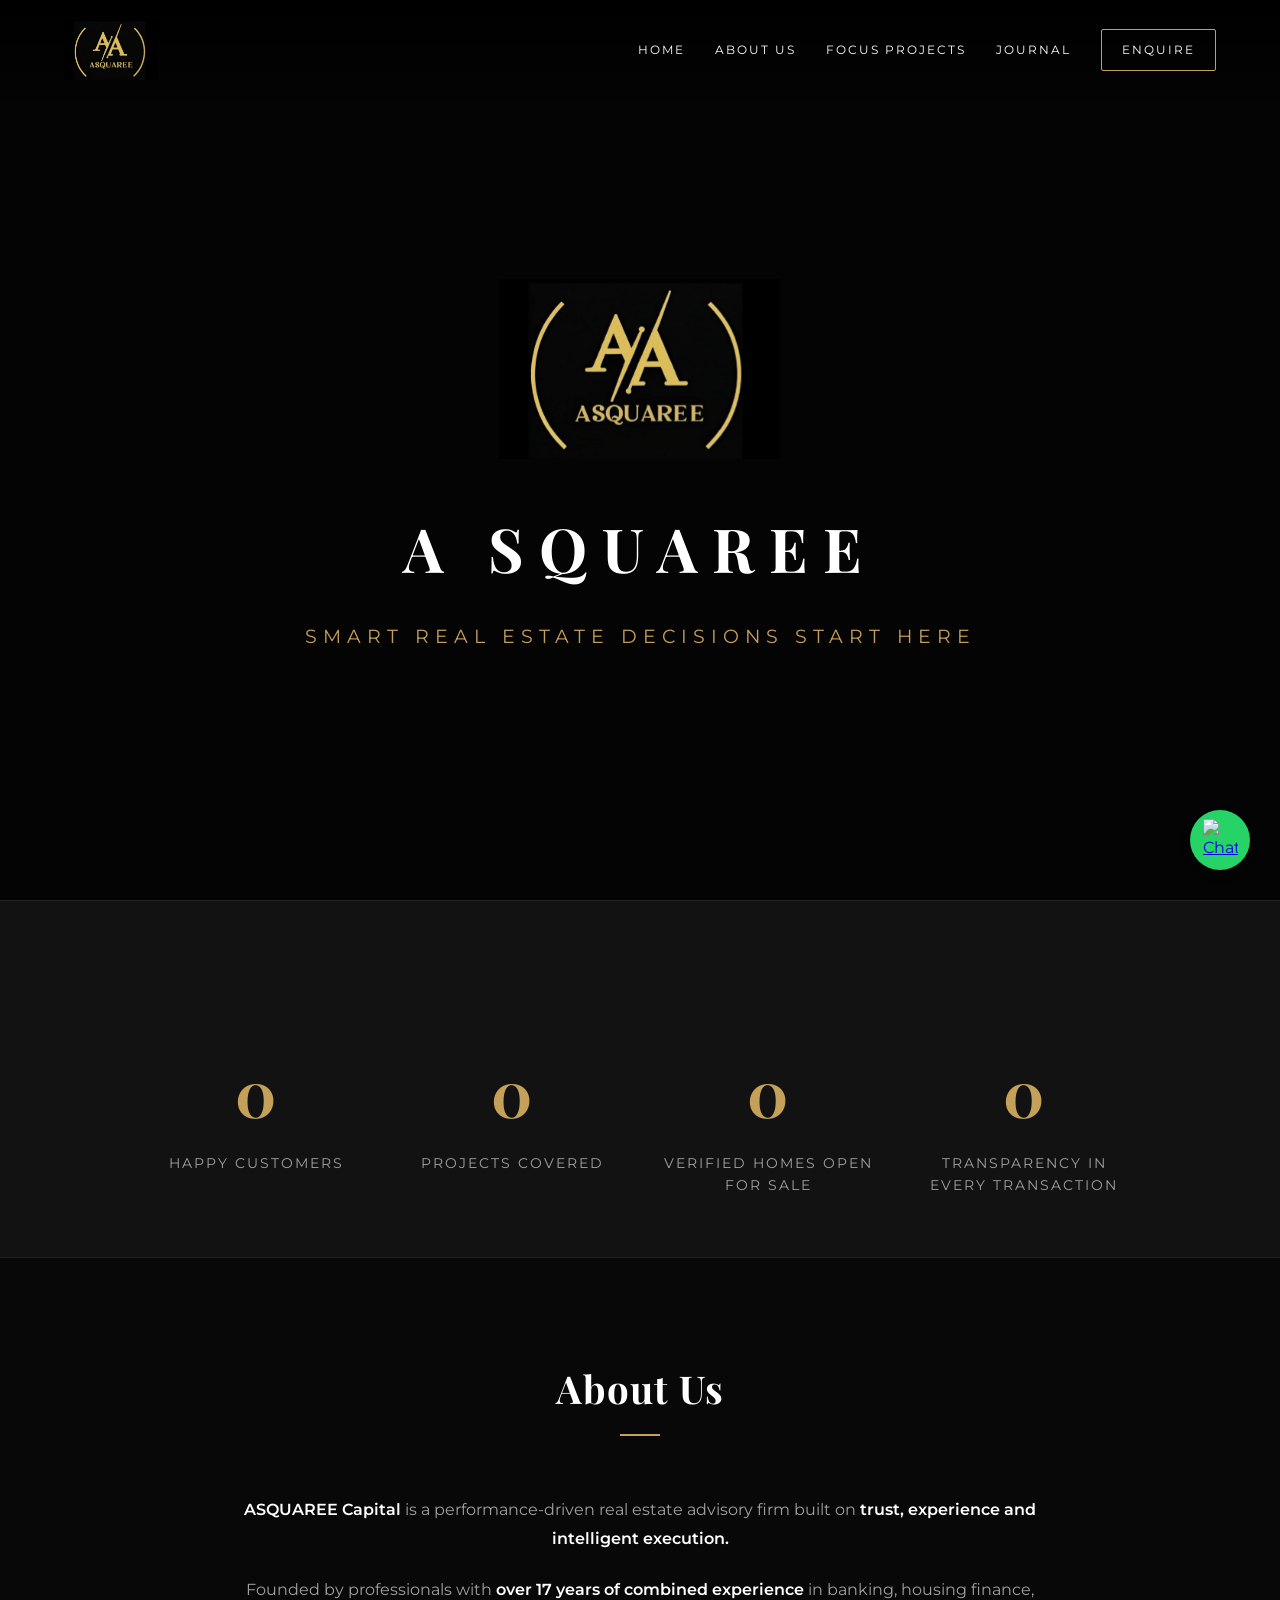
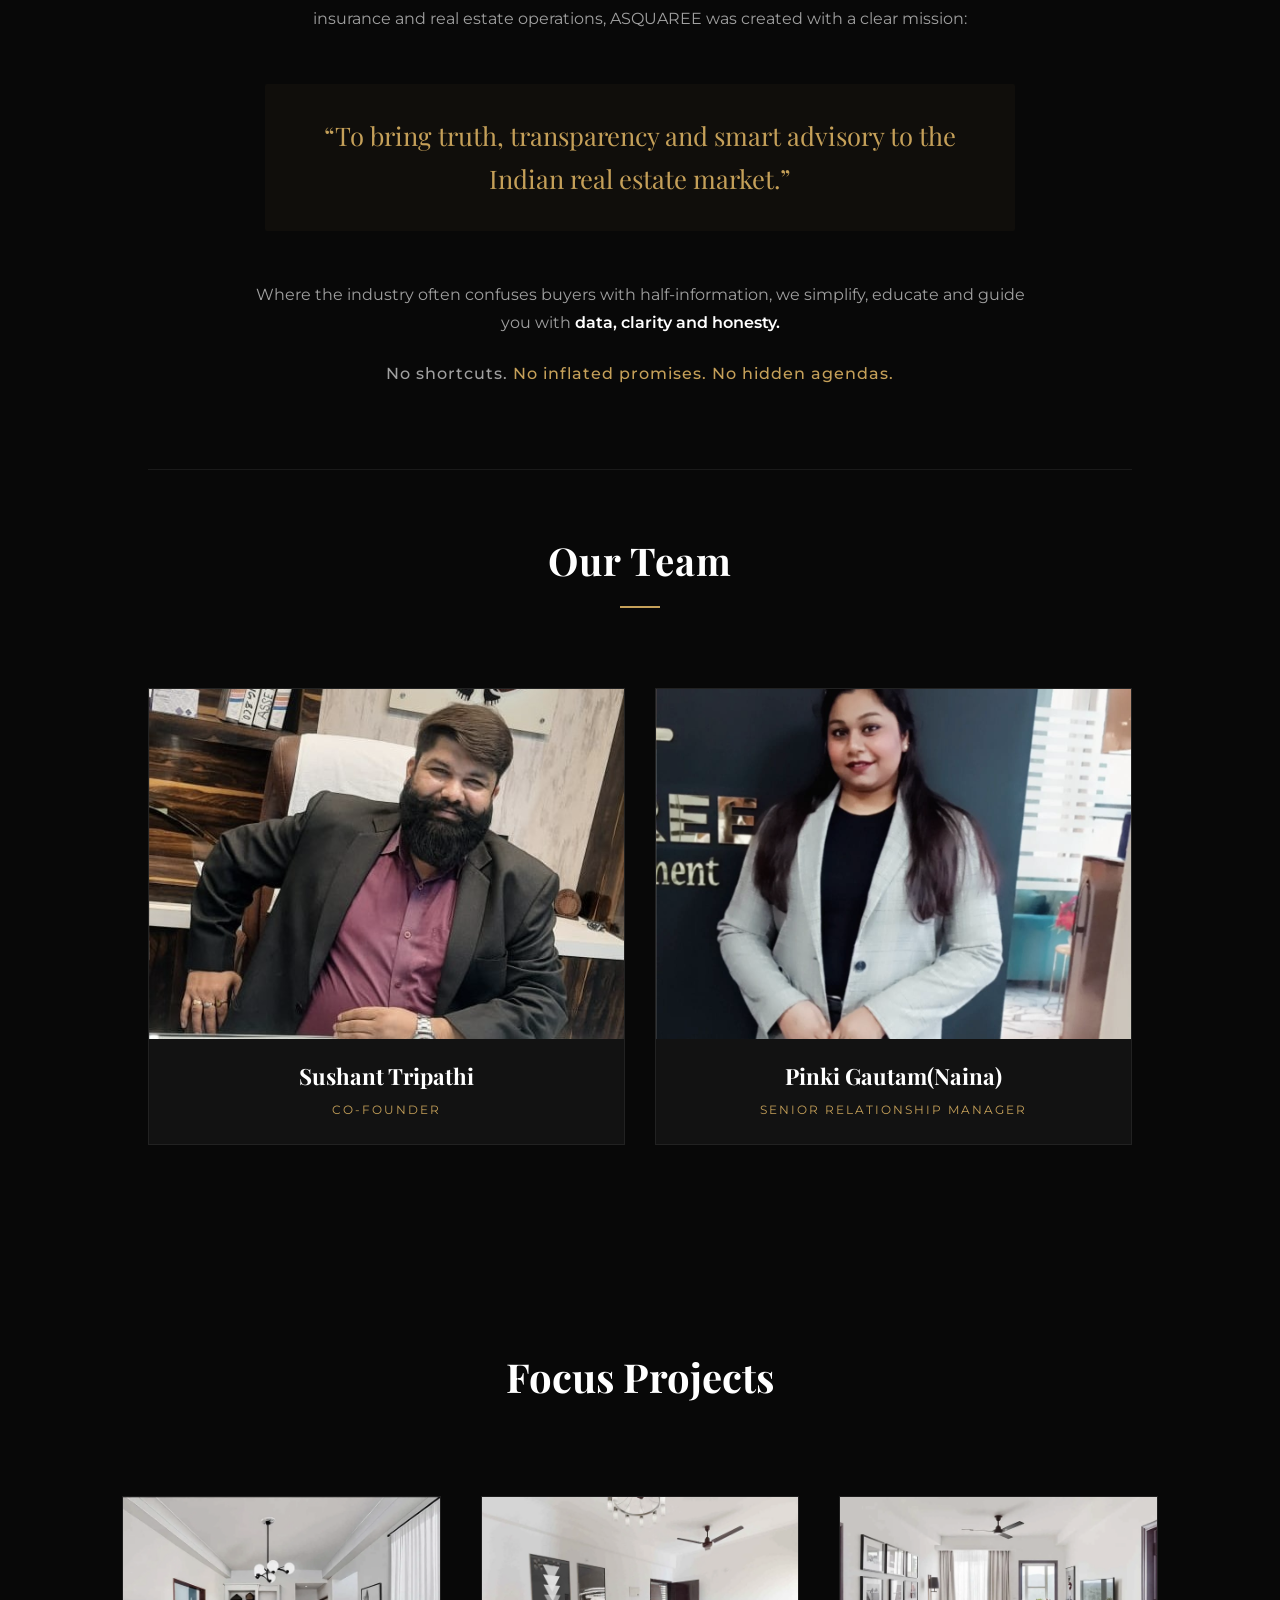
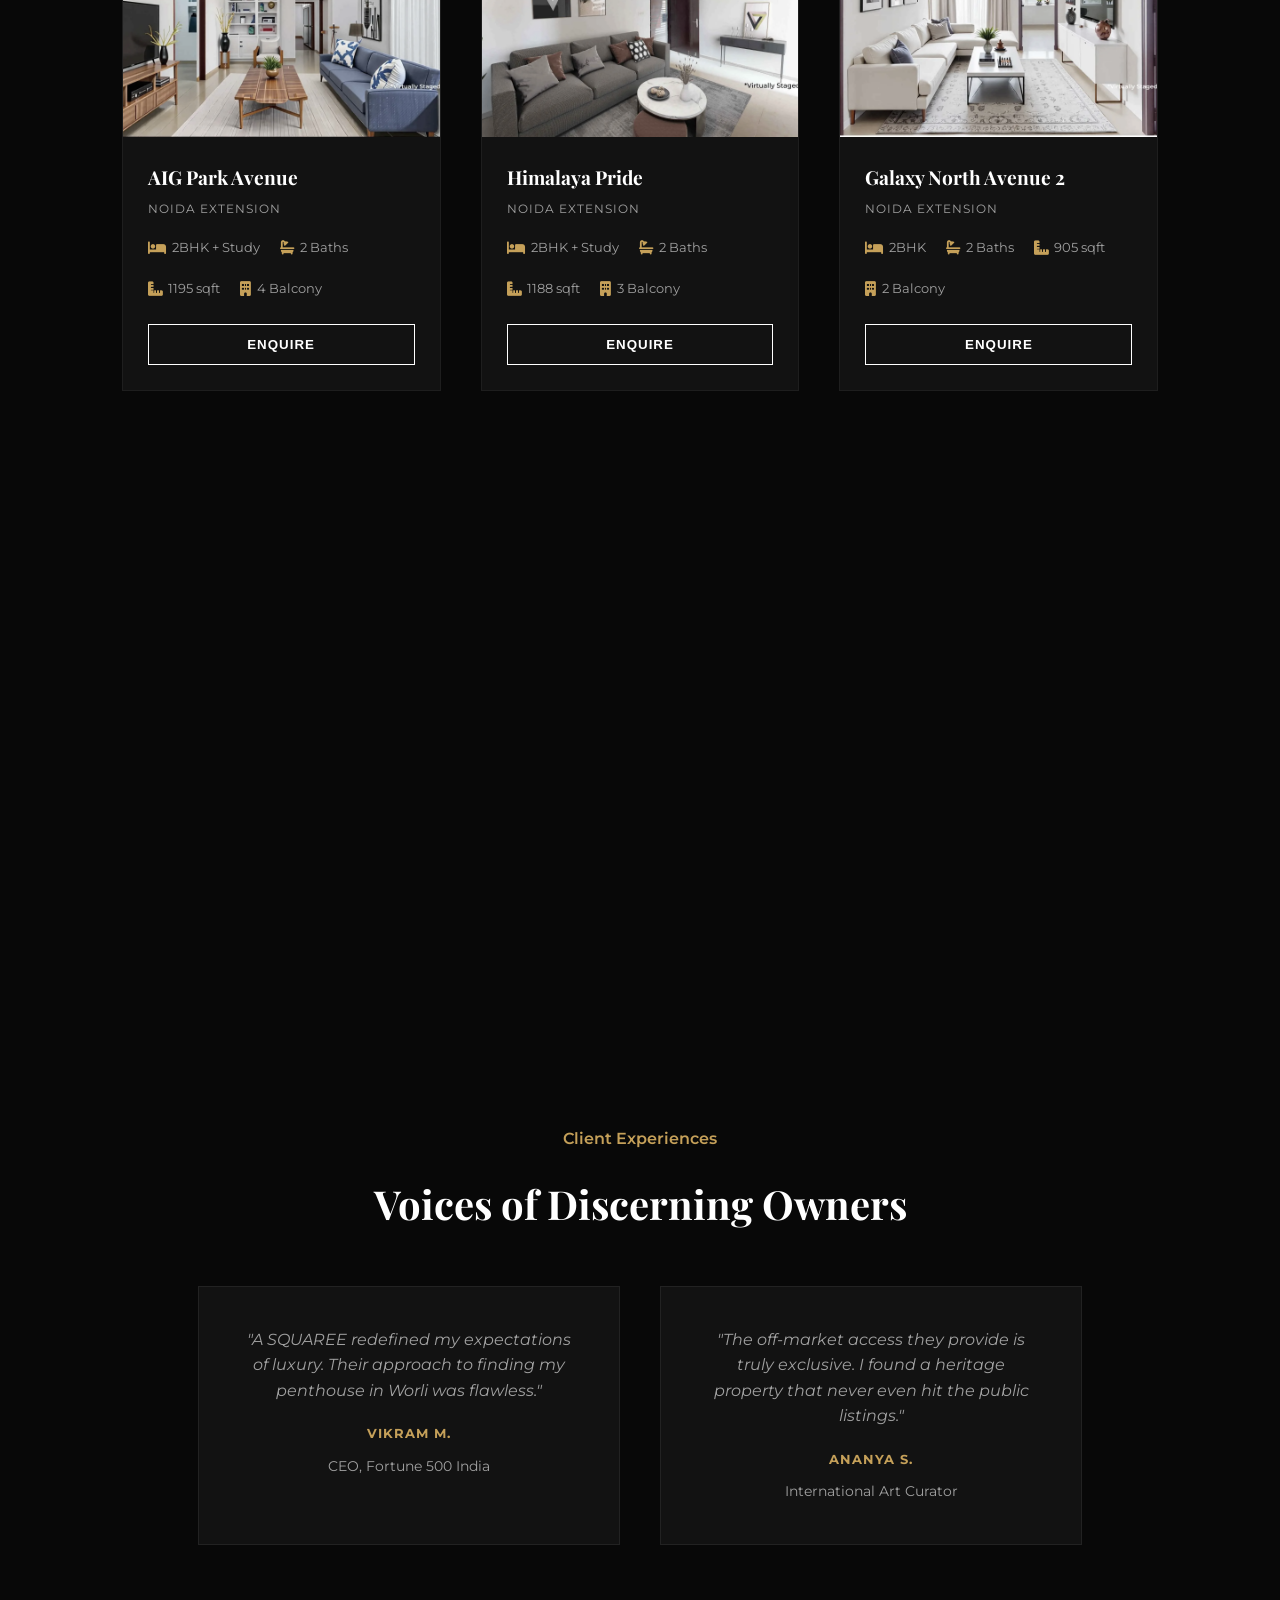
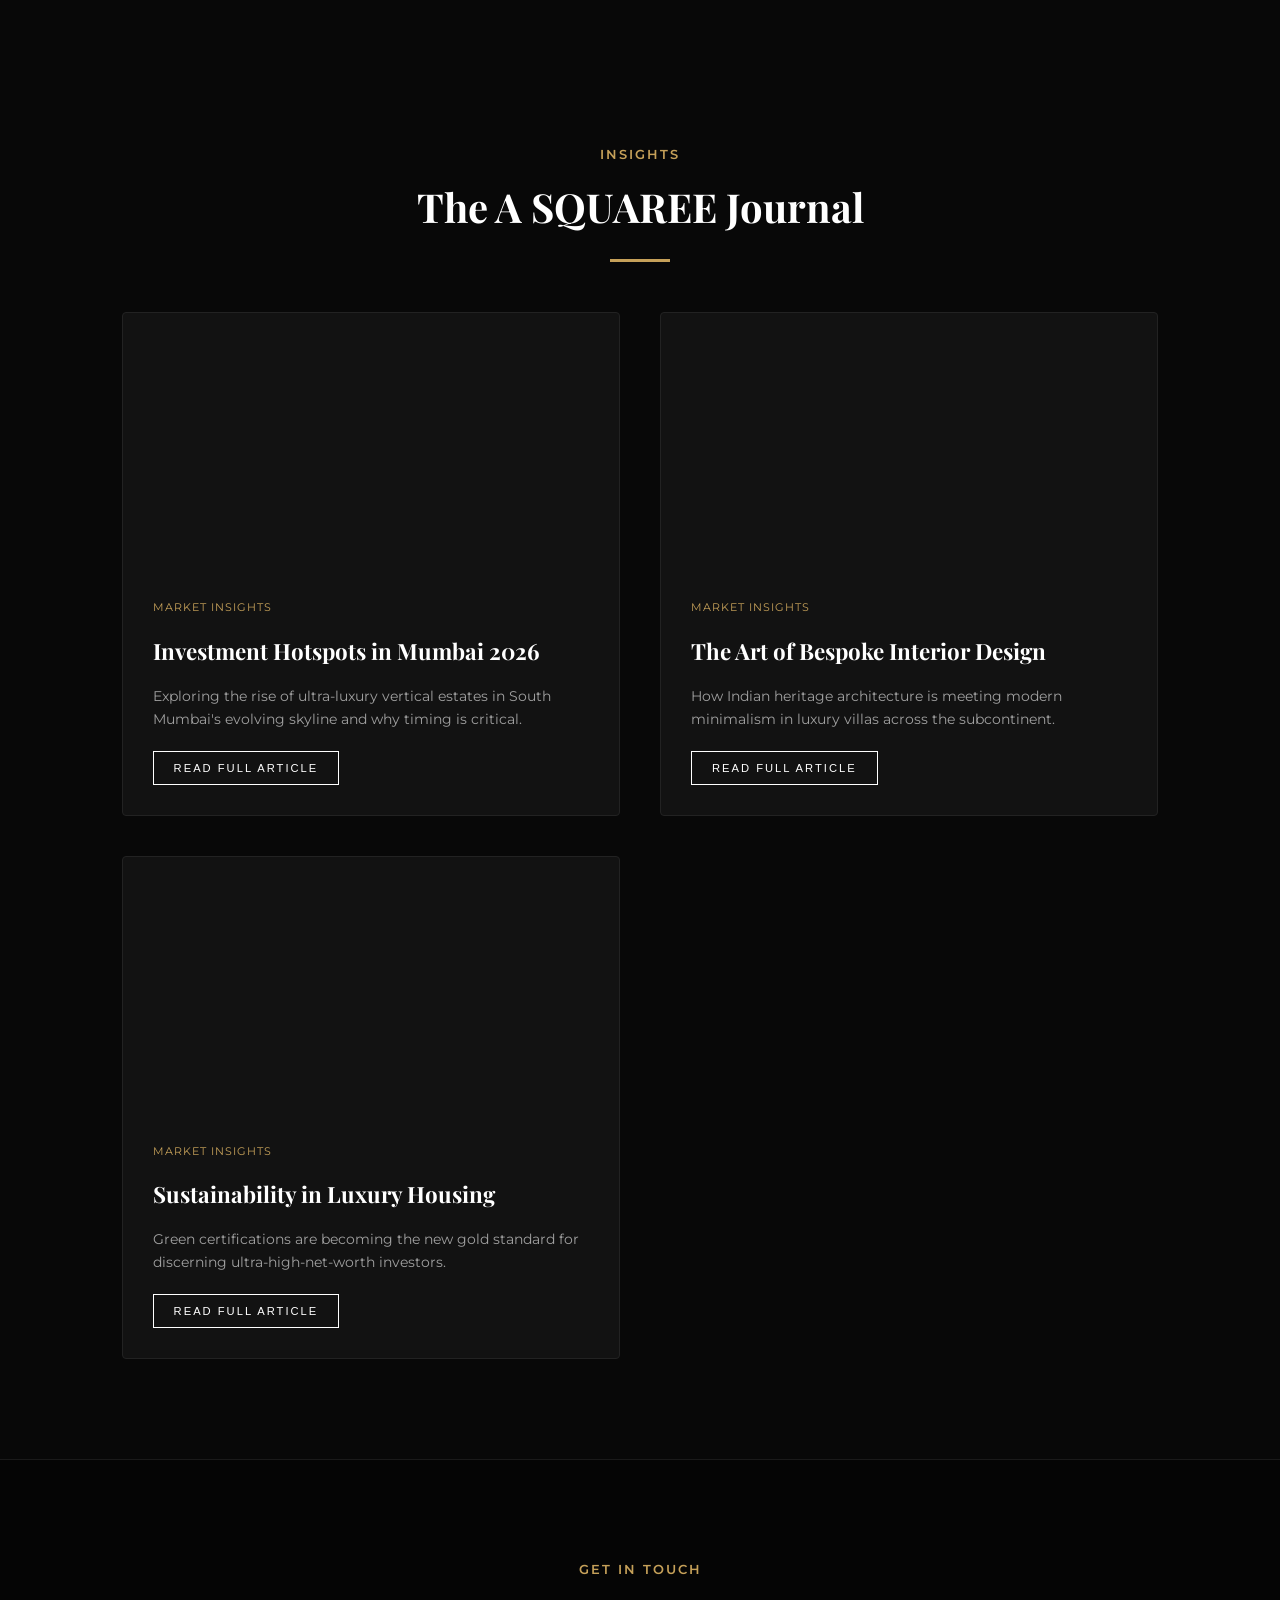
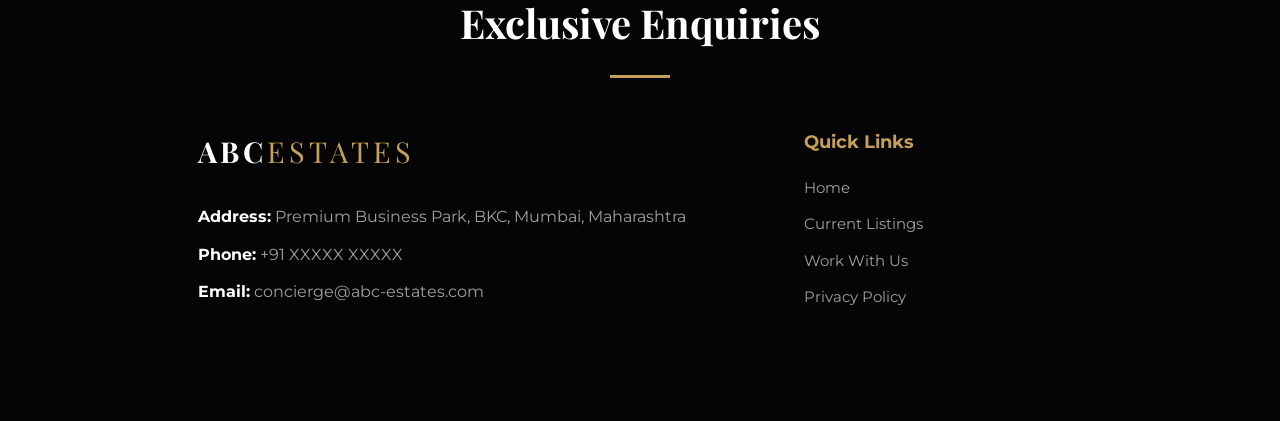
==== commit 098a9457: "[Archit] Collection: Updated the section added some listing made it uniform and did polishing could " ====
--- a/index.html
+++ b/index.html
@@ -6,7 +6,7 @@
     <title>A SQUAREE | Luxury Real Estate</title>
     
     <link href="https://fonts.googleapis.com/css2?family=Montserrat:wght@300;400;600&family=Playfair+Display:ital,wght@0,400;0,700;1,400&display=swap" rel="stylesheet">
-    
+    <link rel="stylesheet" href="https://cdnjs.cloudflare.com/ajax/libs/font-awesome/6.5.0/css/all.min.css">
     <link rel="stylesheet" href="styles/global.css">
 
     <script src="https://cdn.jsdelivr.net/npm/@emailjs/browser@3/dist/email.min.js"></script>
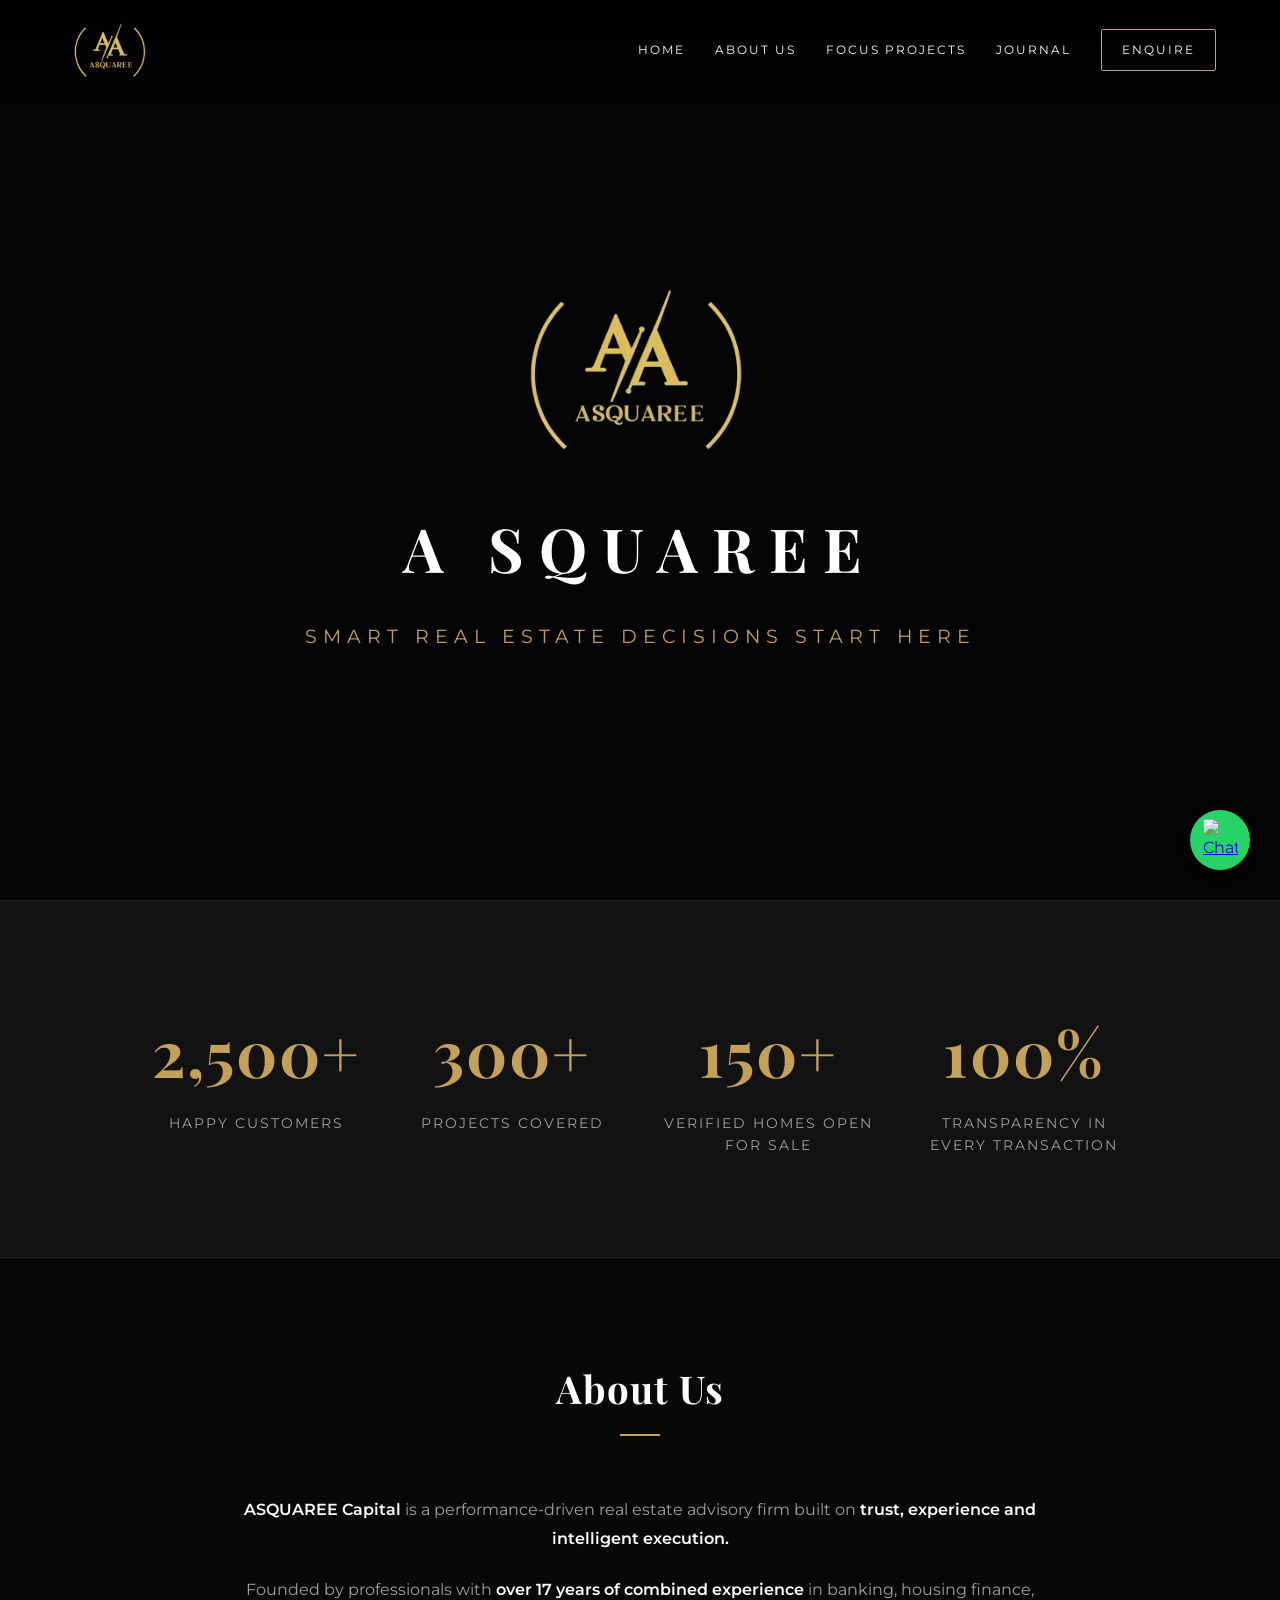
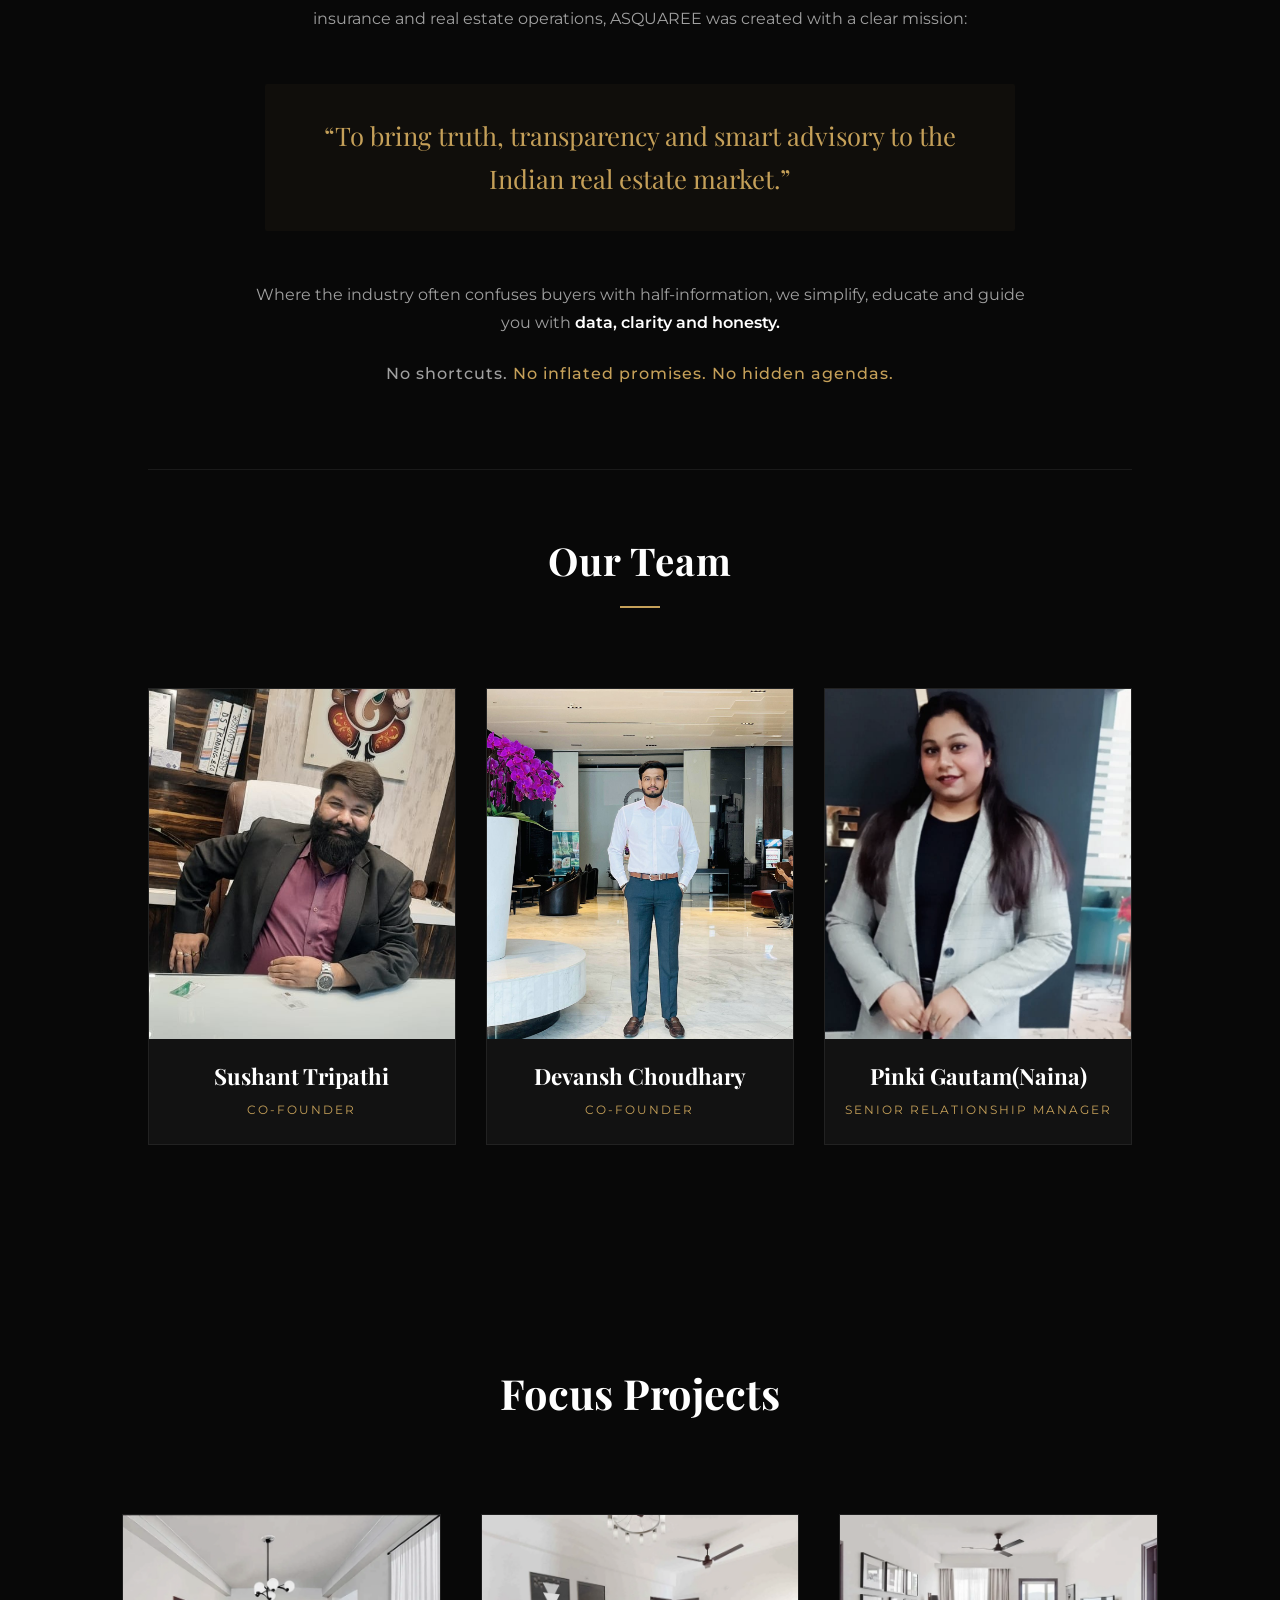
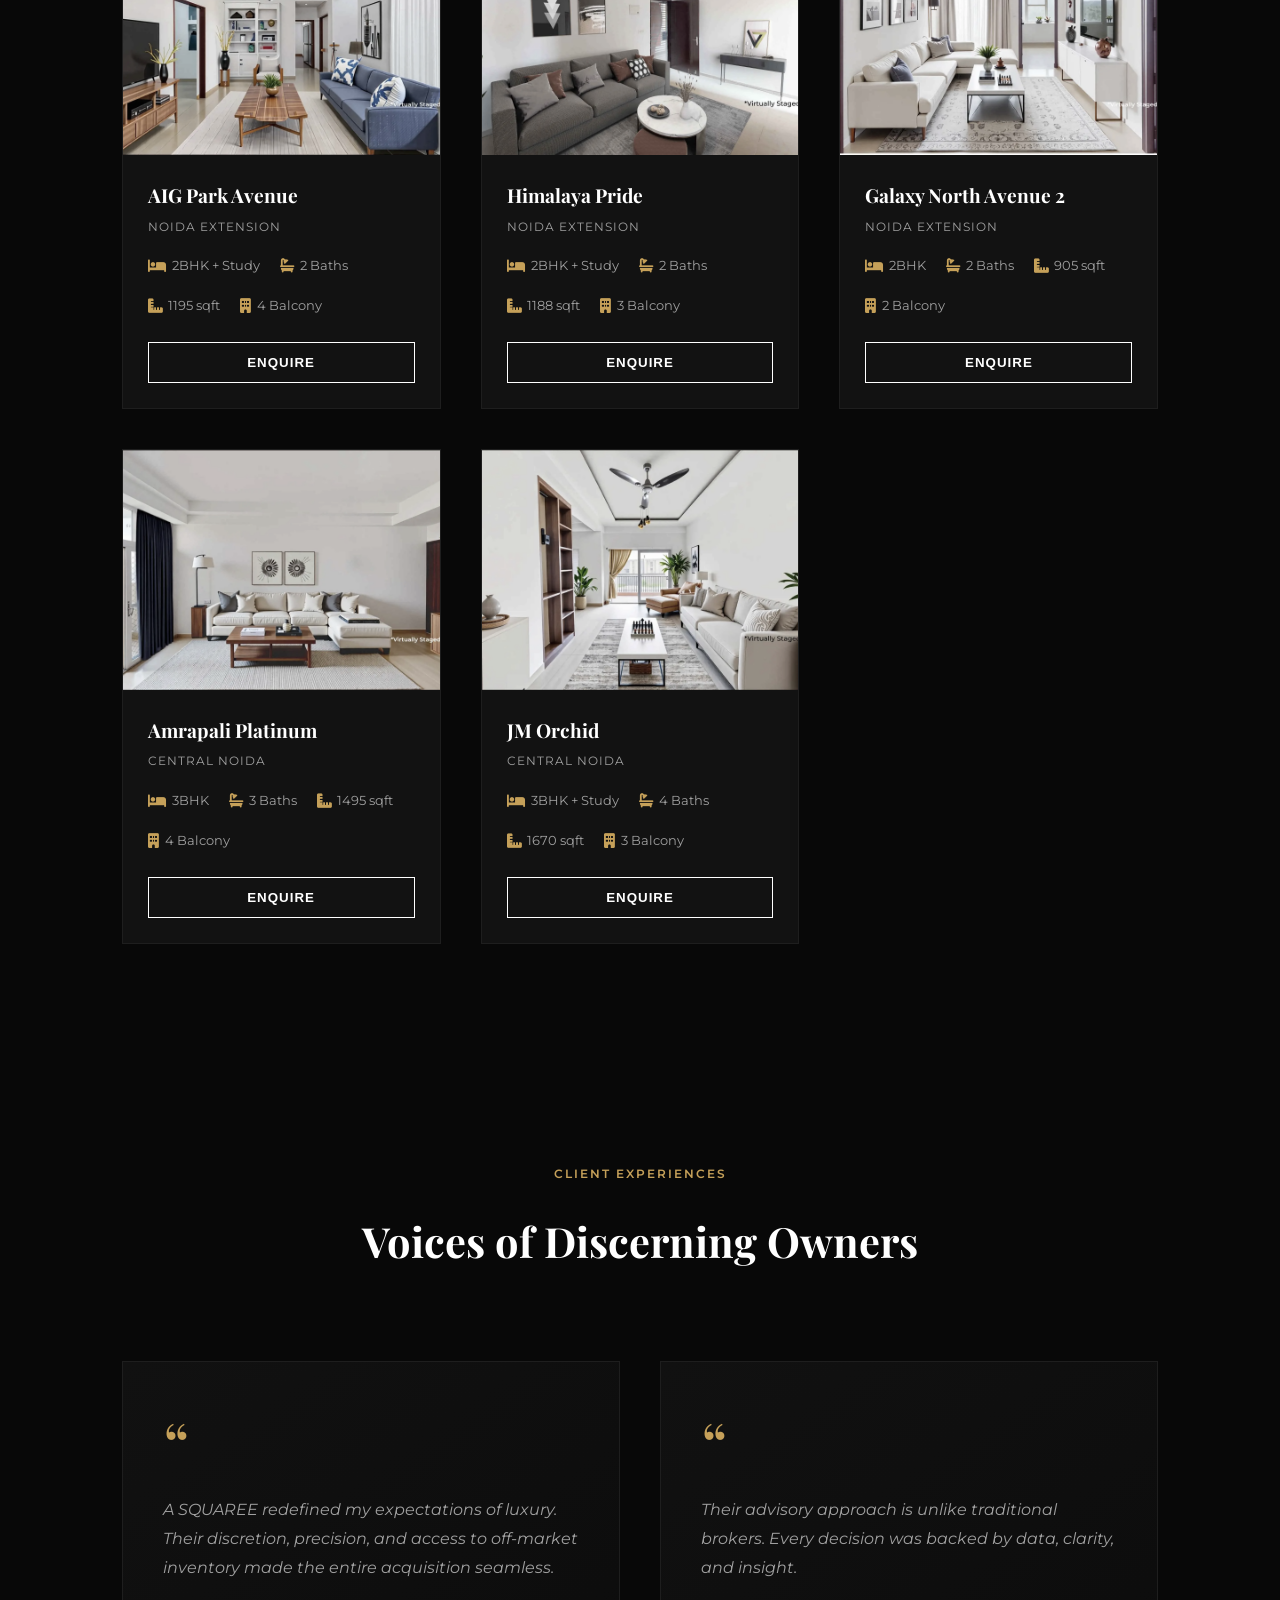
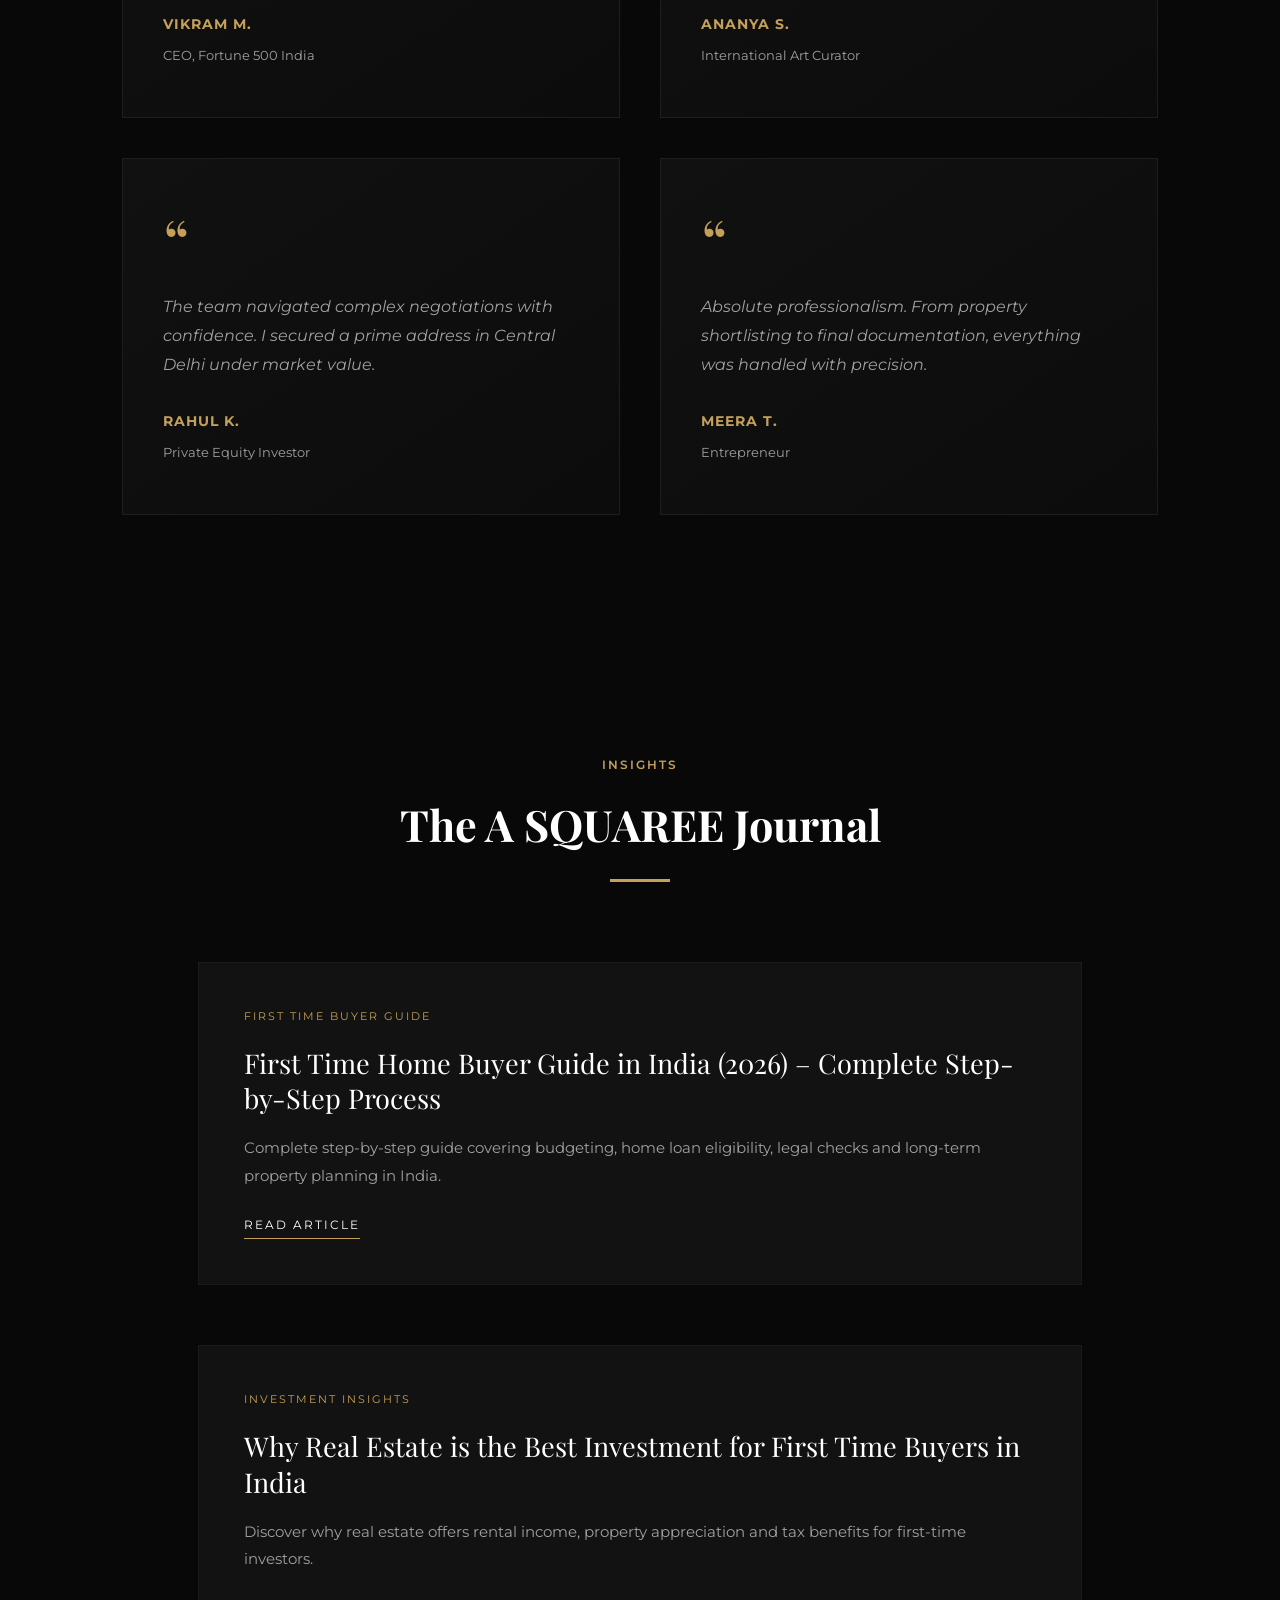
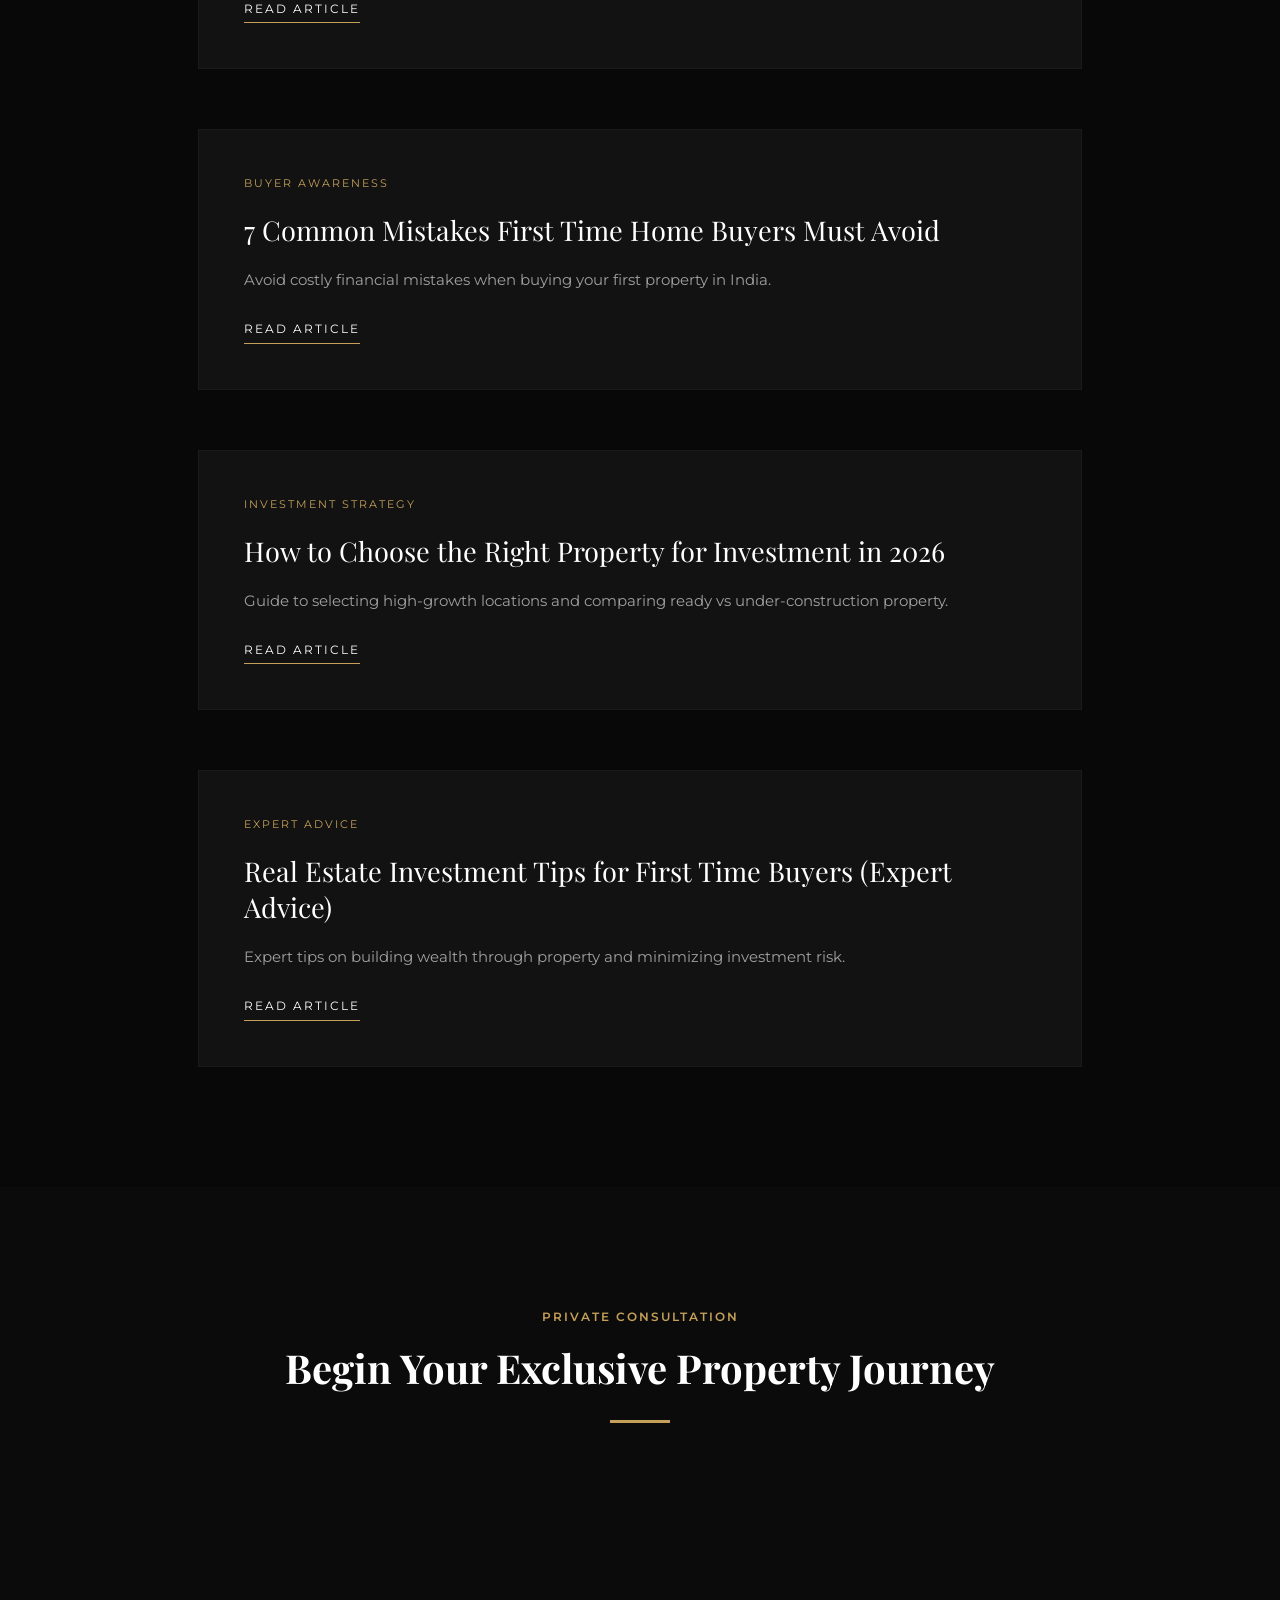
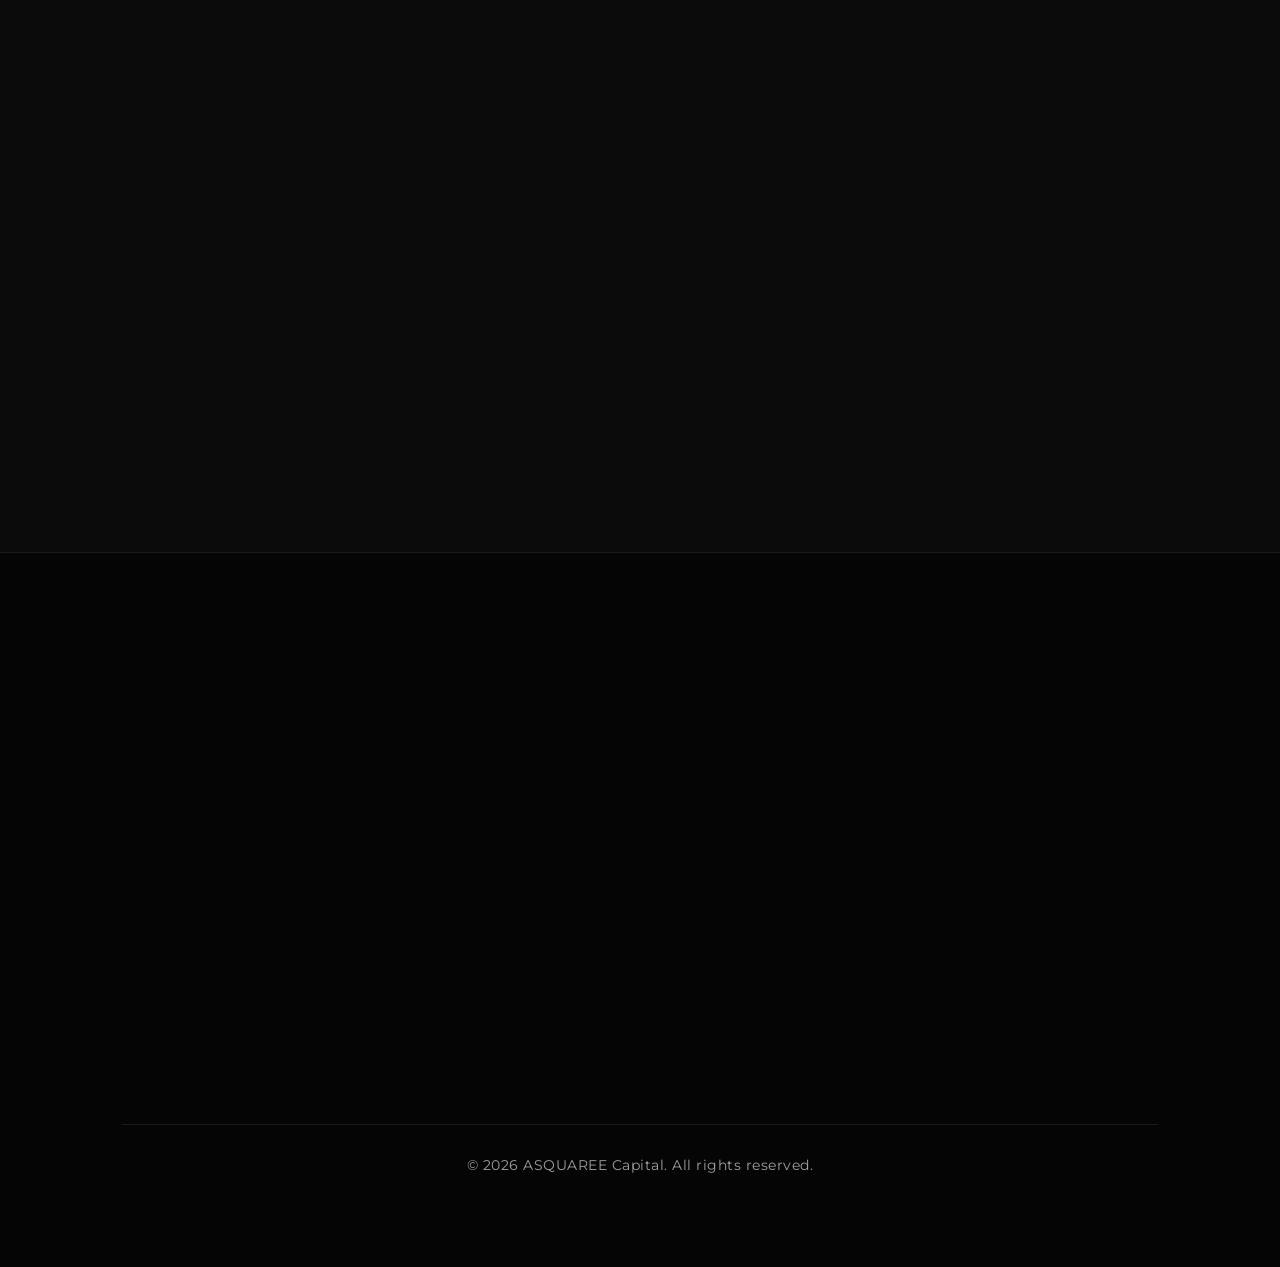
==== commit e466f0a9: "[Archit] Cleanup:Did some small clean up and polish added favicons and fixed logo polished navbar as" ====
--- a/index.html
+++ b/index.html
@@ -8,6 +8,16 @@
     <link href="https://fonts.googleapis.com/css2?family=Montserrat:wght@300;400;600&family=Playfair+Display:ital,wght@0,400;0,700;1,400&display=swap" rel="stylesheet">
     <link rel="stylesheet" href="https://cdnjs.cloudflare.com/ajax/libs/font-awesome/6.5.0/css/all.min.css">
     <link rel="stylesheet" href="styles/global.css">
+    
+    <!-- Favicon Setup -->
+    <link rel="icon" type="image/x-icon" href="assets/favicon/favicon.ico">
+    <link rel="icon" type="image/png" sizes="16x16" href="assets/favicon/favicon-16x16.png">
+    <link rel="icon" type="image/png" sizes="32x32" href="assets/favicon/favicon-32x32.png">
+    <link rel="apple-touch-icon" sizes="180x180" href="assets/favicon/apple-touch-icon.png">
+    <link rel="icon" type="image/png" sizes="192x192" href="assets/favicon/android-chrome-192x192.png">
+    <link rel="icon" type="image/png" sizes="512x512" href="assets/favicon/android-chrome-512x512.png">
+    <meta name="theme-color" content="#080808">
+    
 
     <script src="https://cdn.jsdelivr.net/npm/@emailjs/browser@3/dist/email.min.js"></script>
     <script>
@@ -99,7 +109,7 @@
             <a href="#about">About Us</a> 
             <a href="#listings">Focus Projects</a>
             <a href="#blog">Journal</a> 
-            <a href="#contact" class="nav-cta">Enquire</a>
+            <a href="#enquire" class="nav-cta">Enquire</a>
         </div>
     </nav>
 
--- a/styles/global.css
+++ b/styles/global.css
@@ -220,6 +220,13 @@
     border: 1px solid var(--gold);
     padding: 10px 20px;
     border-radius: 2px;
+    transition: all 0.3s ease;
+}
+
+/* GOLD HOVER EFFECT */
+.nav-cta:hover {
+    background: var(--gold);
+    color: var(--black);
 }
 
 /* Hamburger Menu */
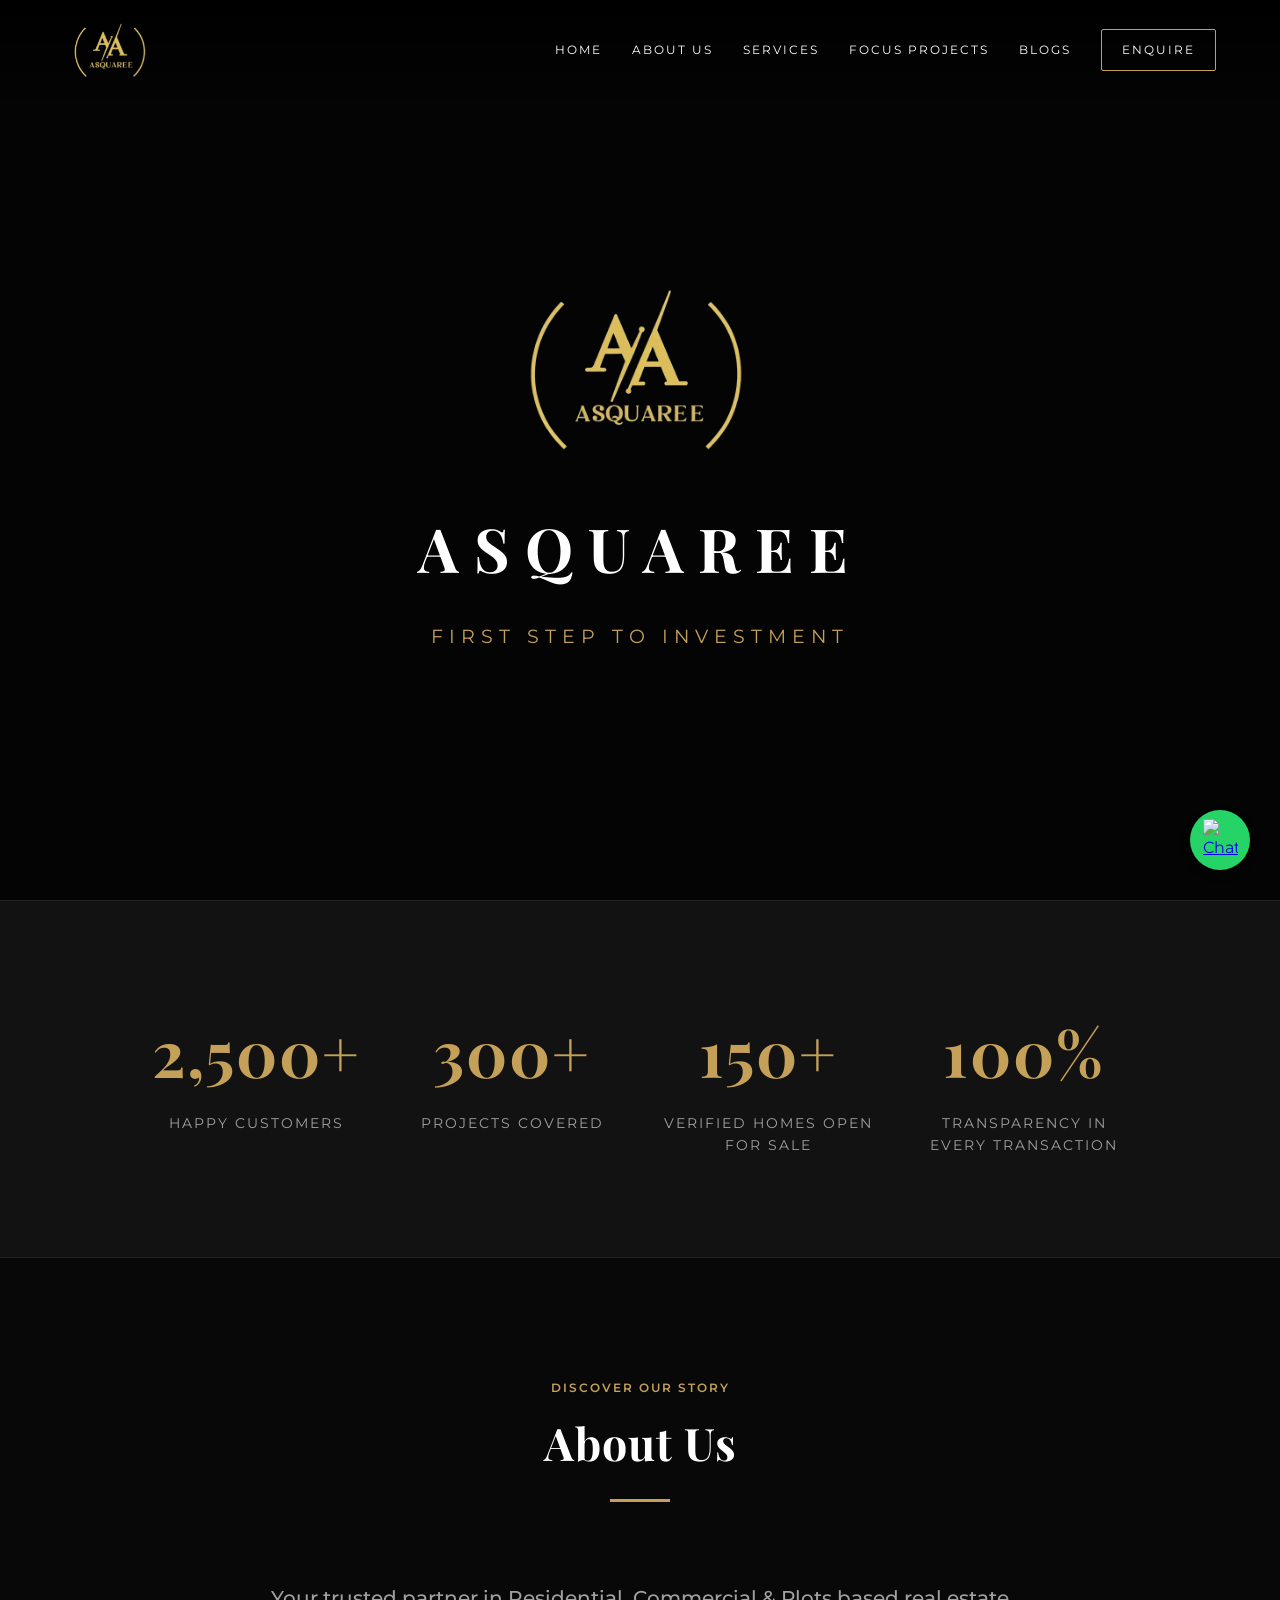
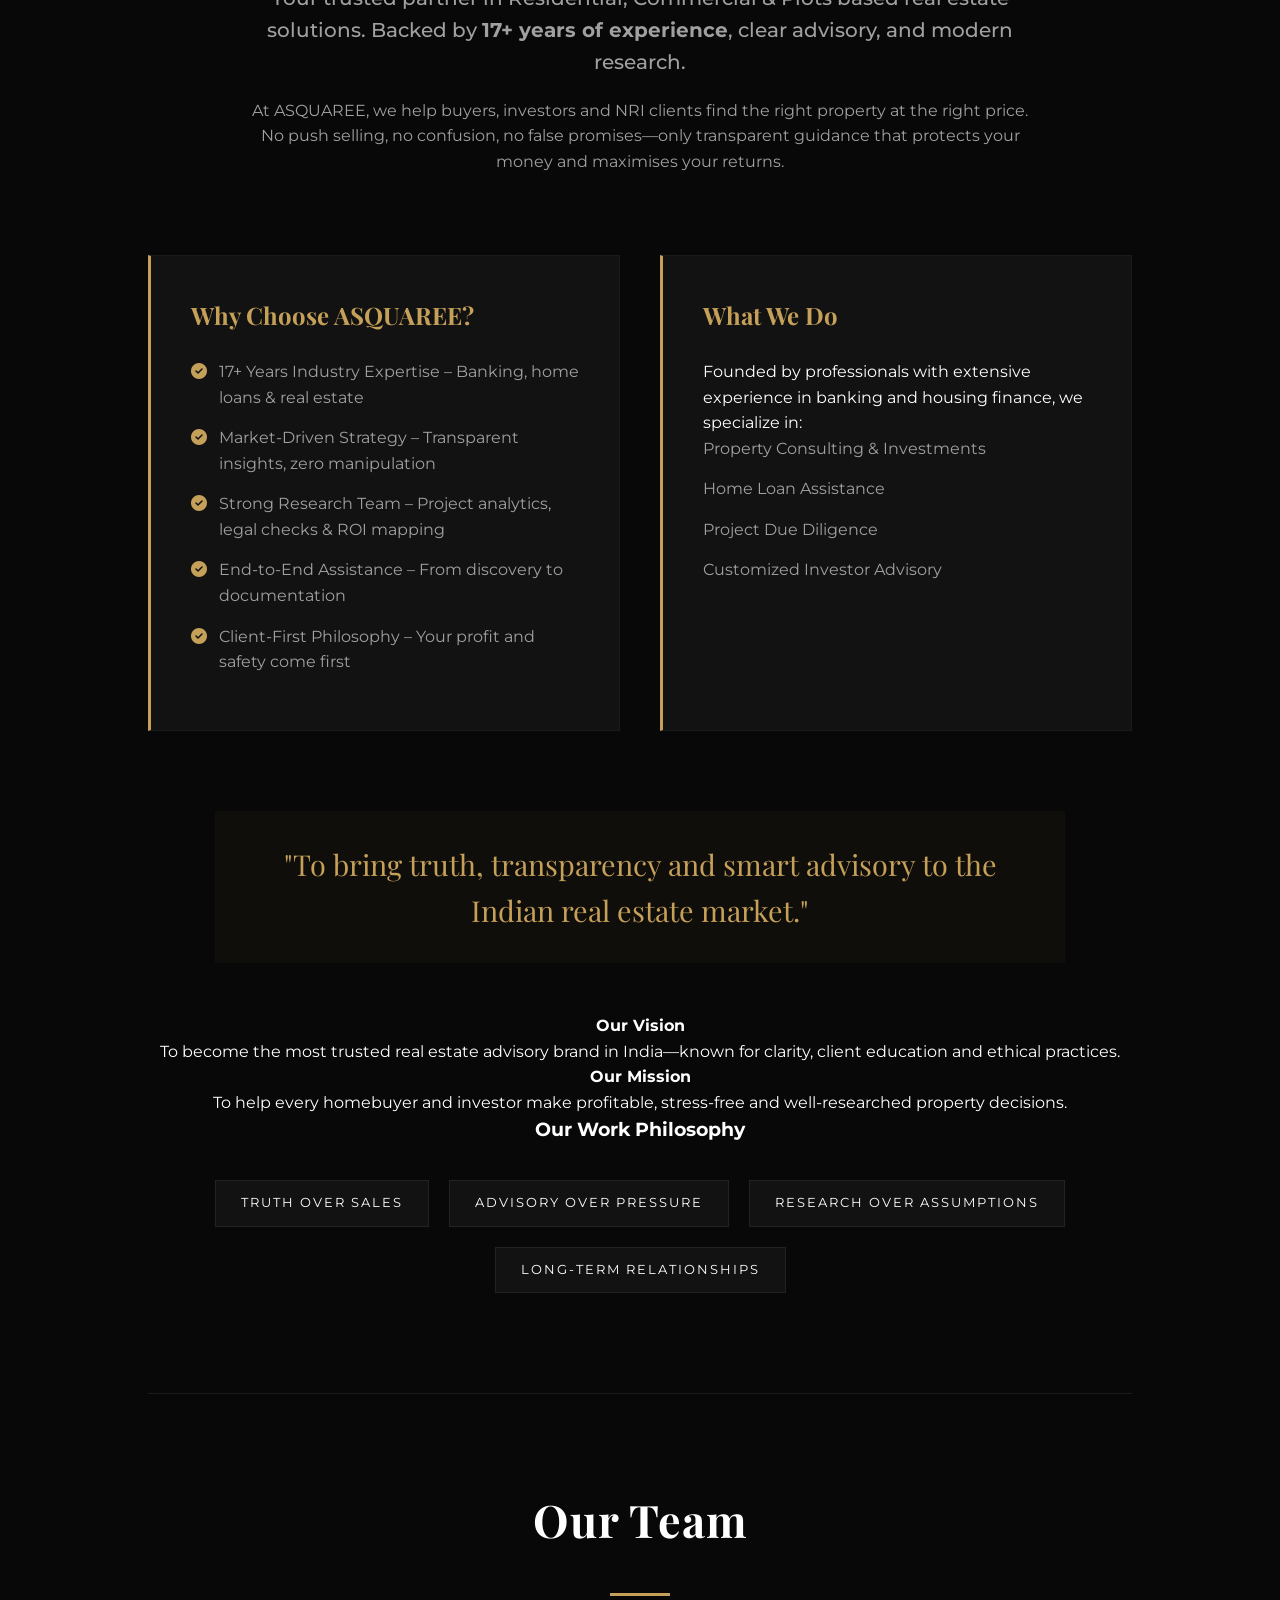
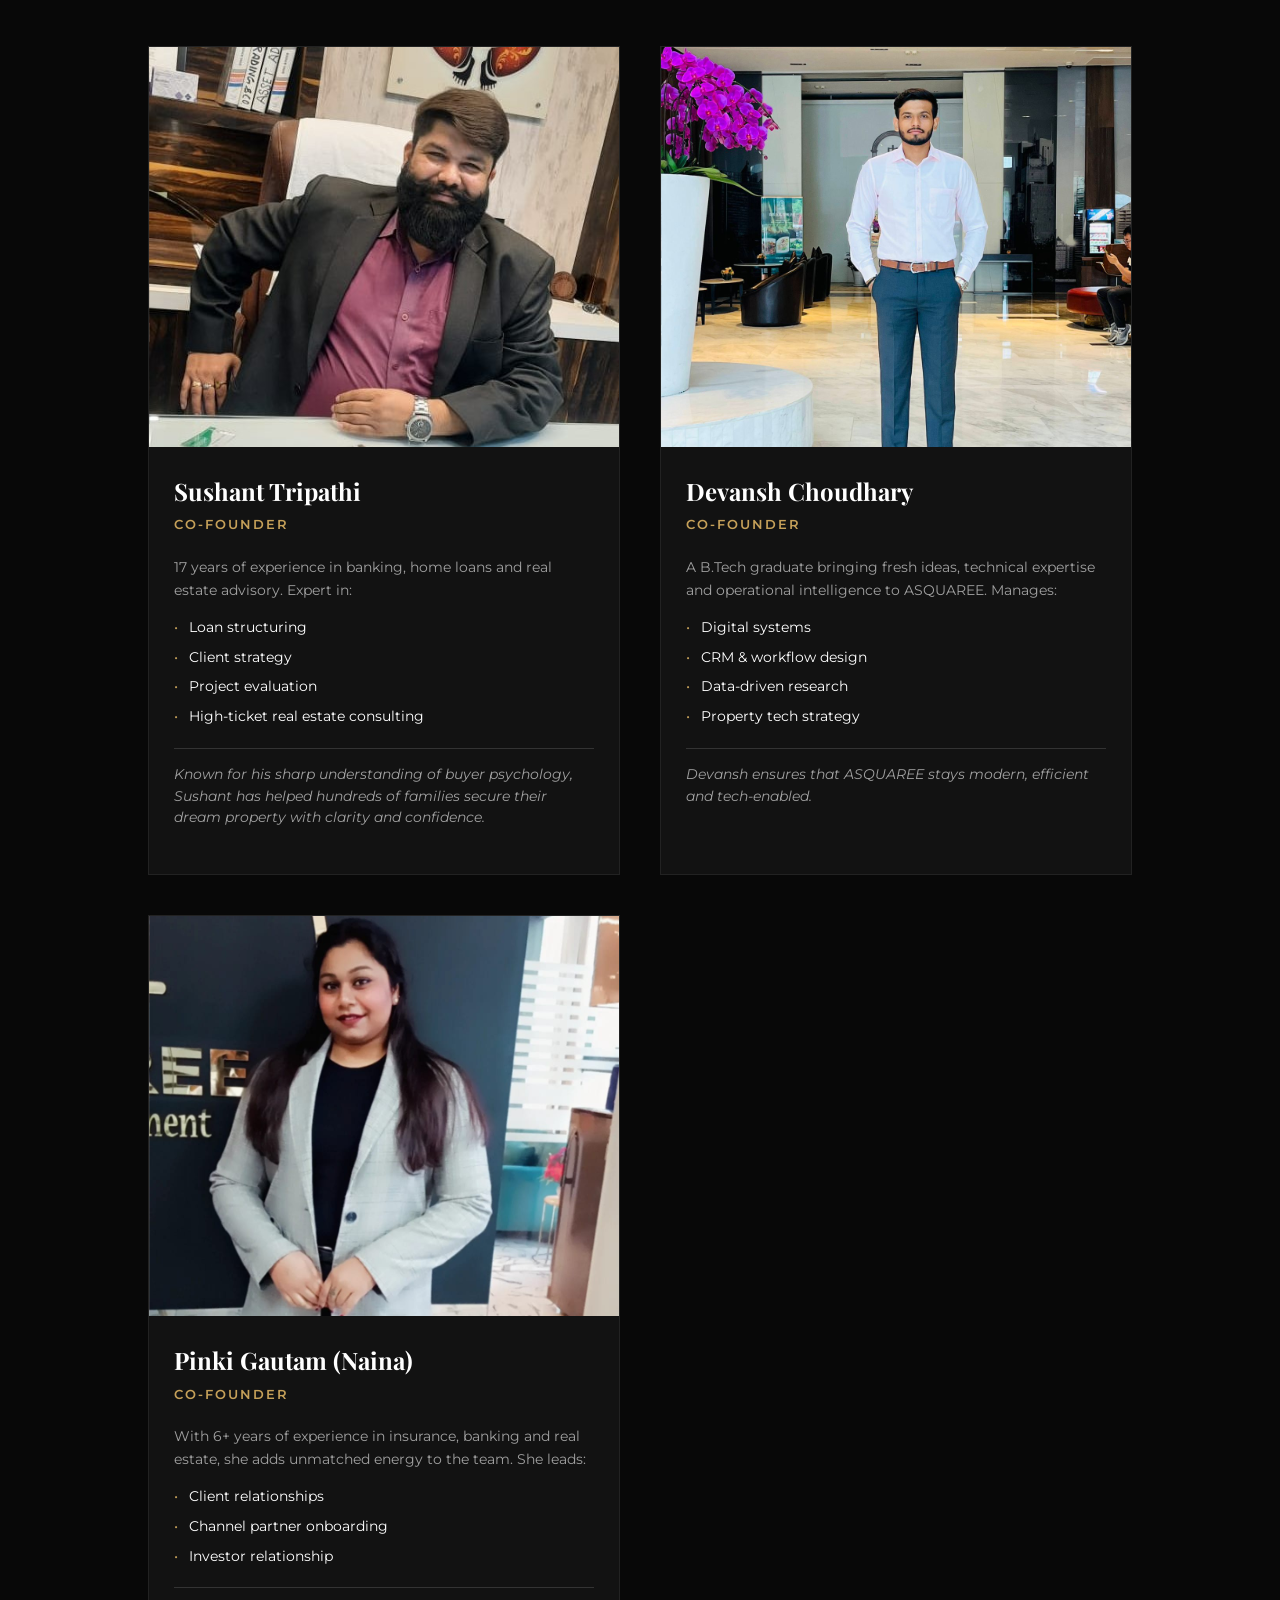
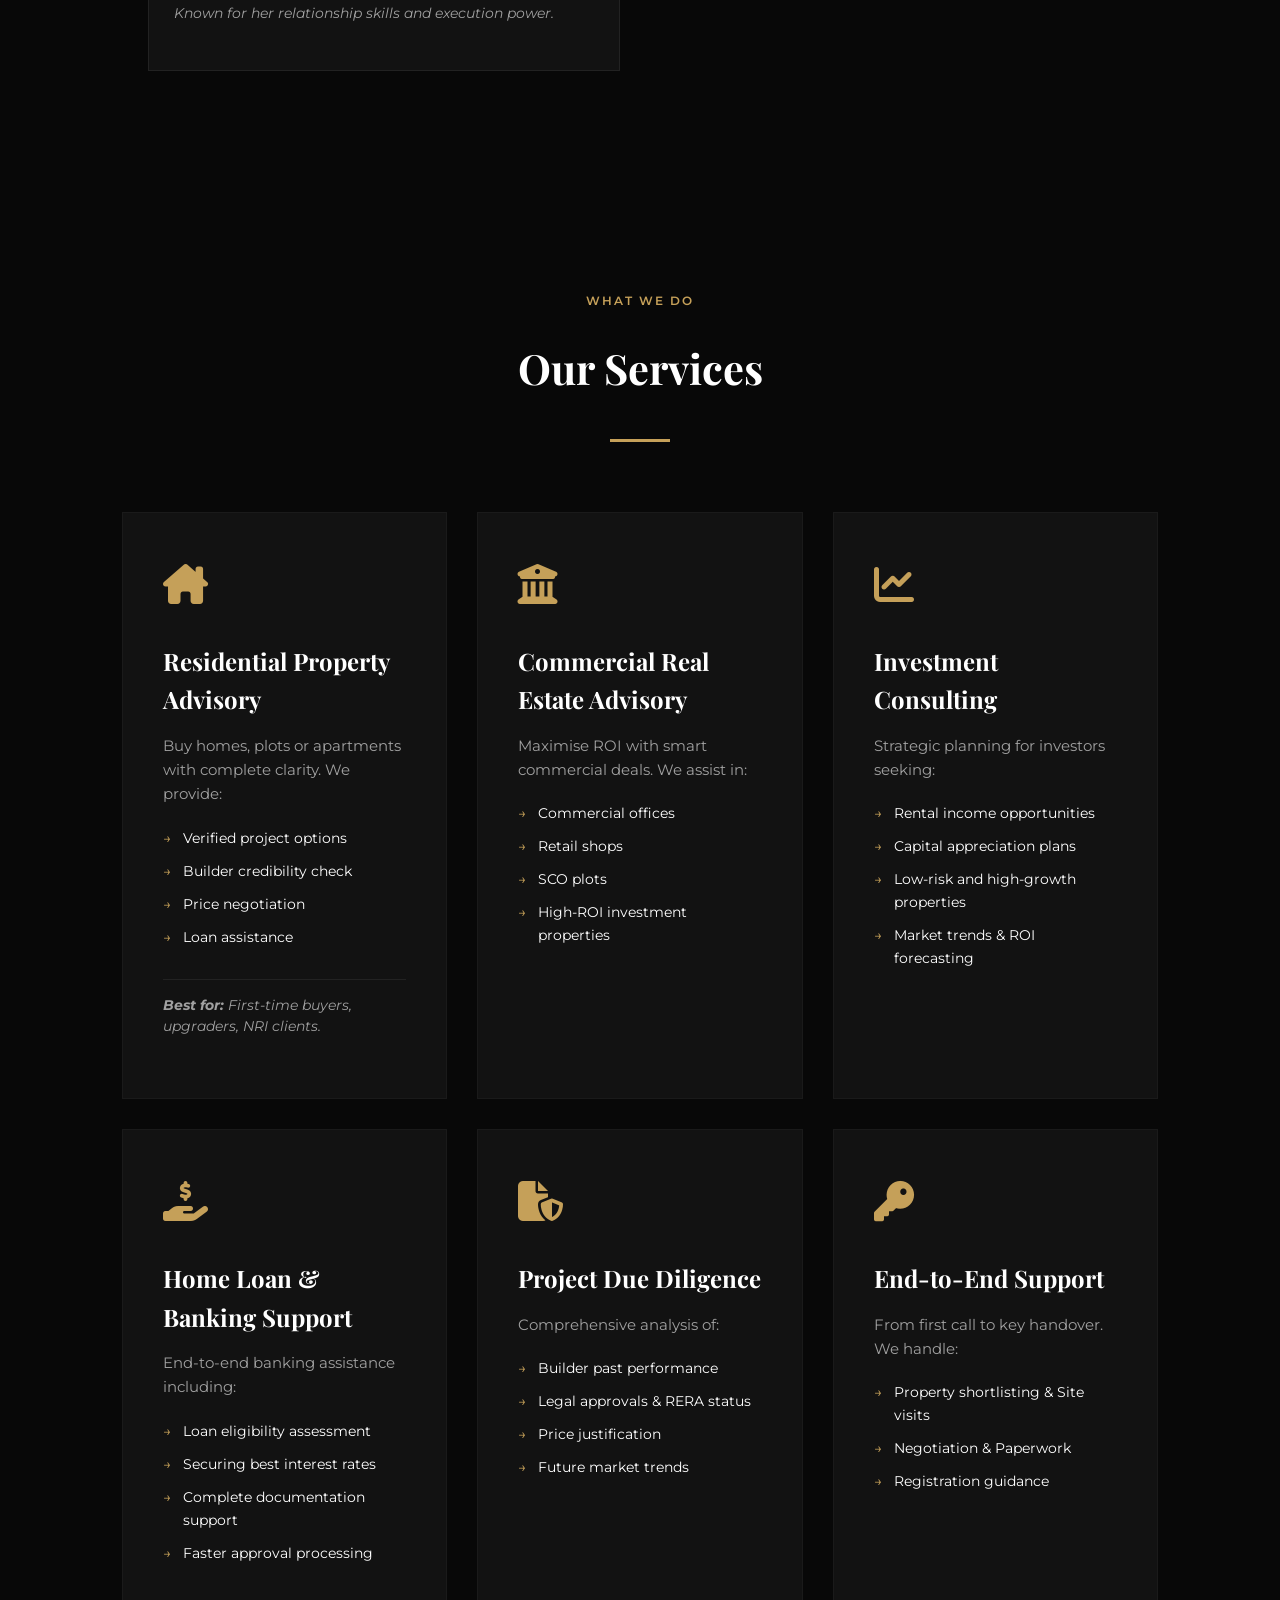
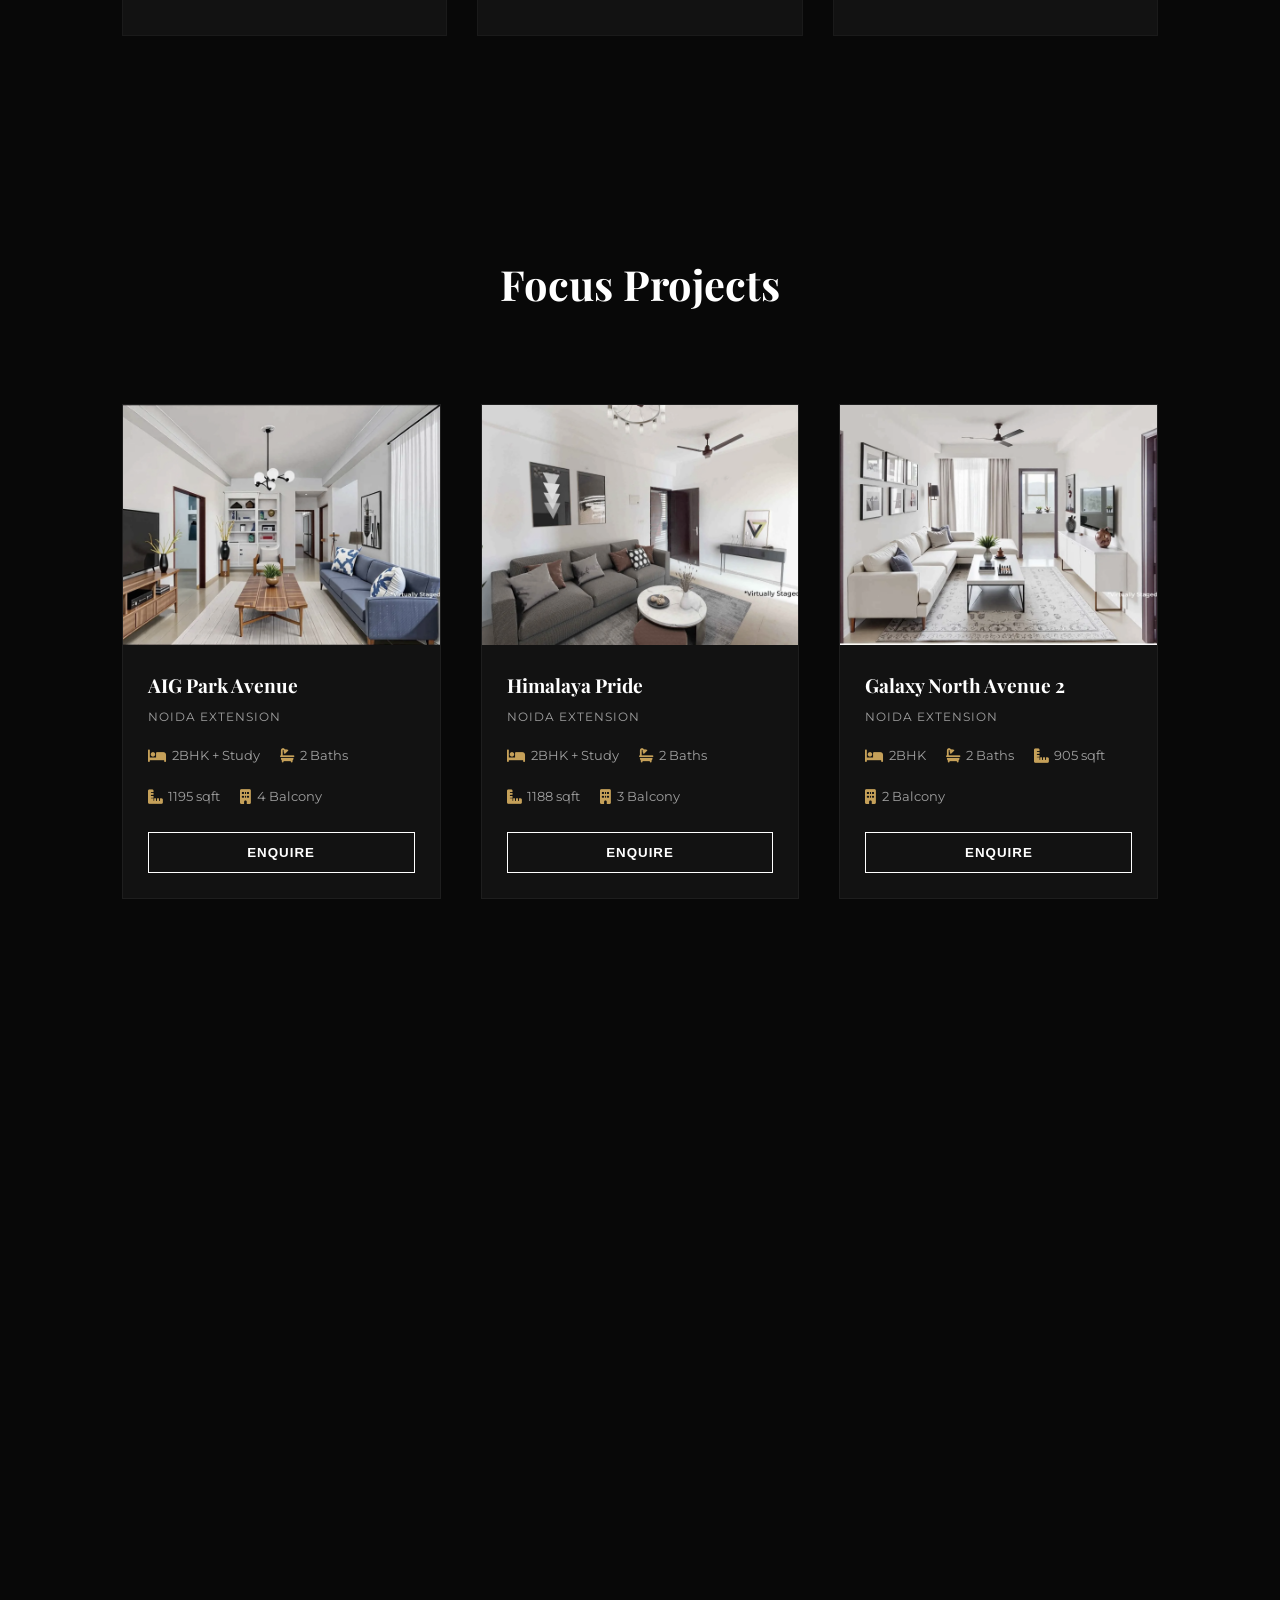
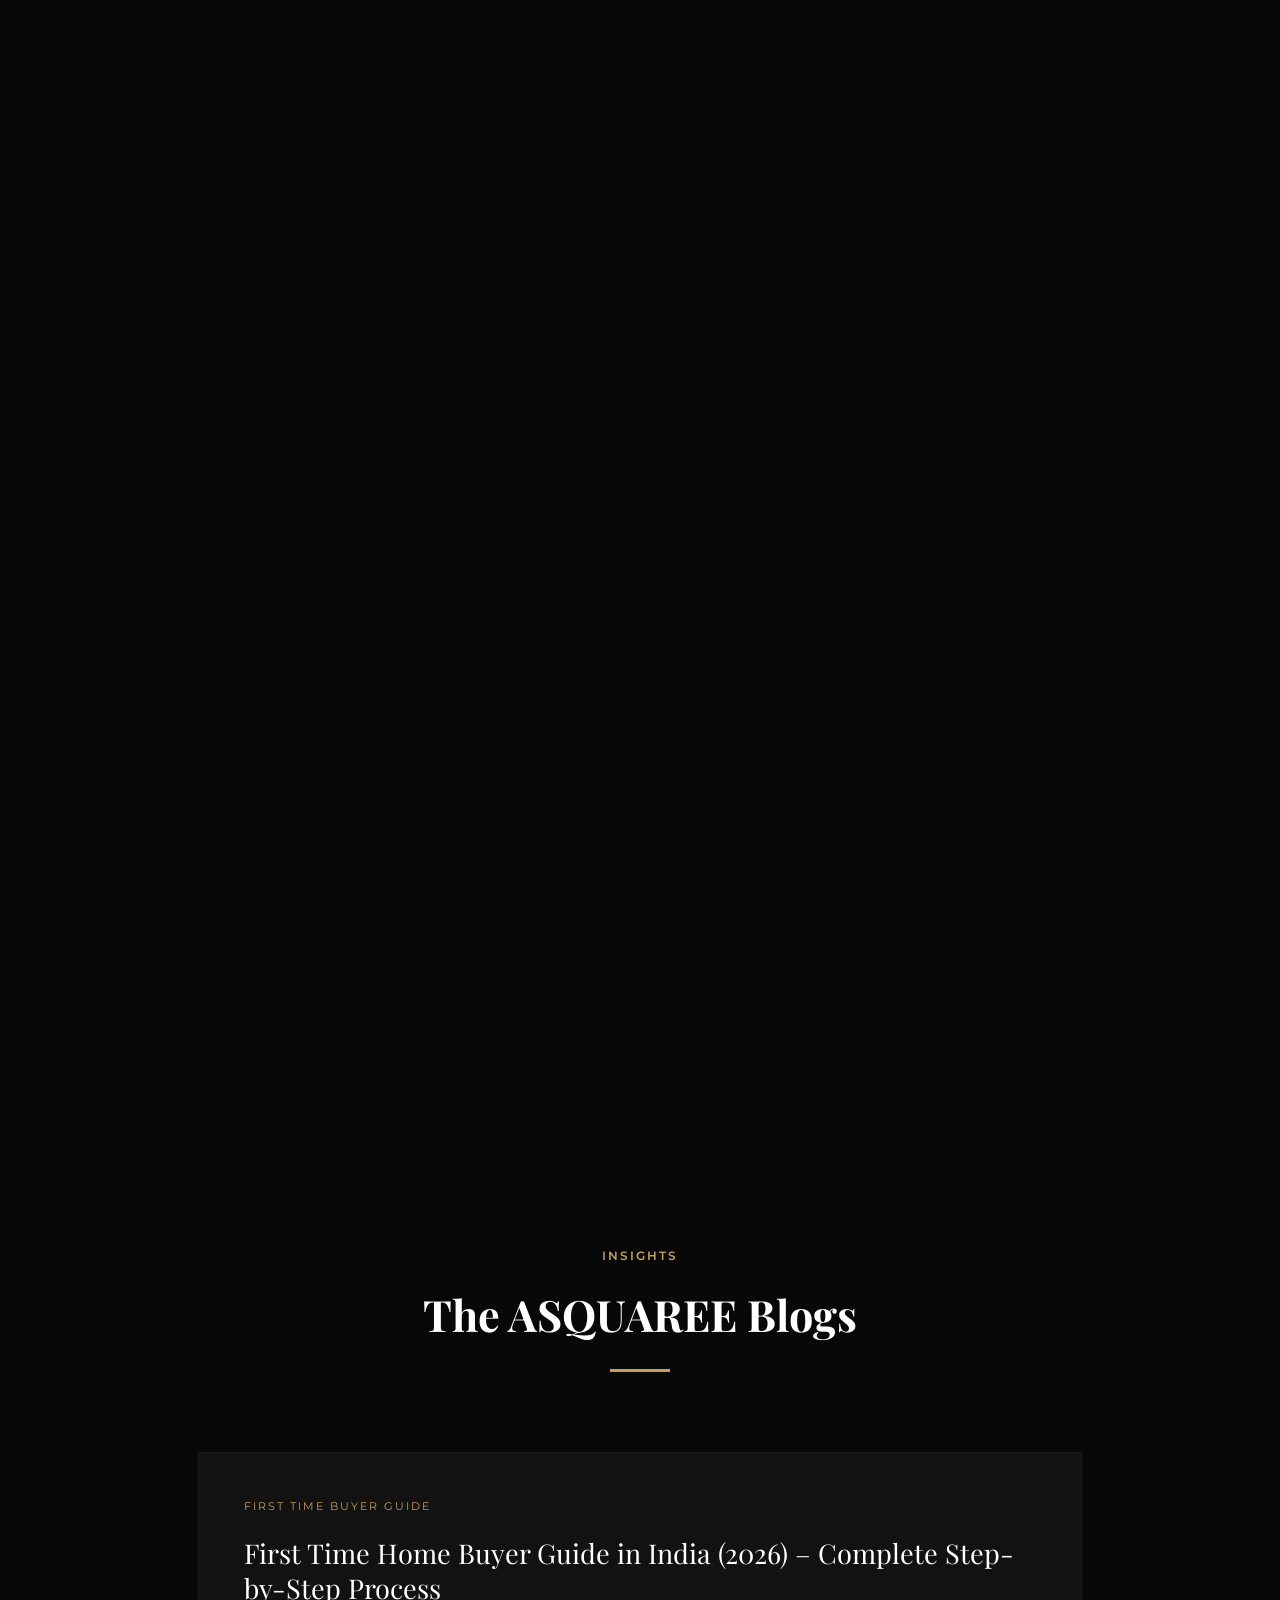
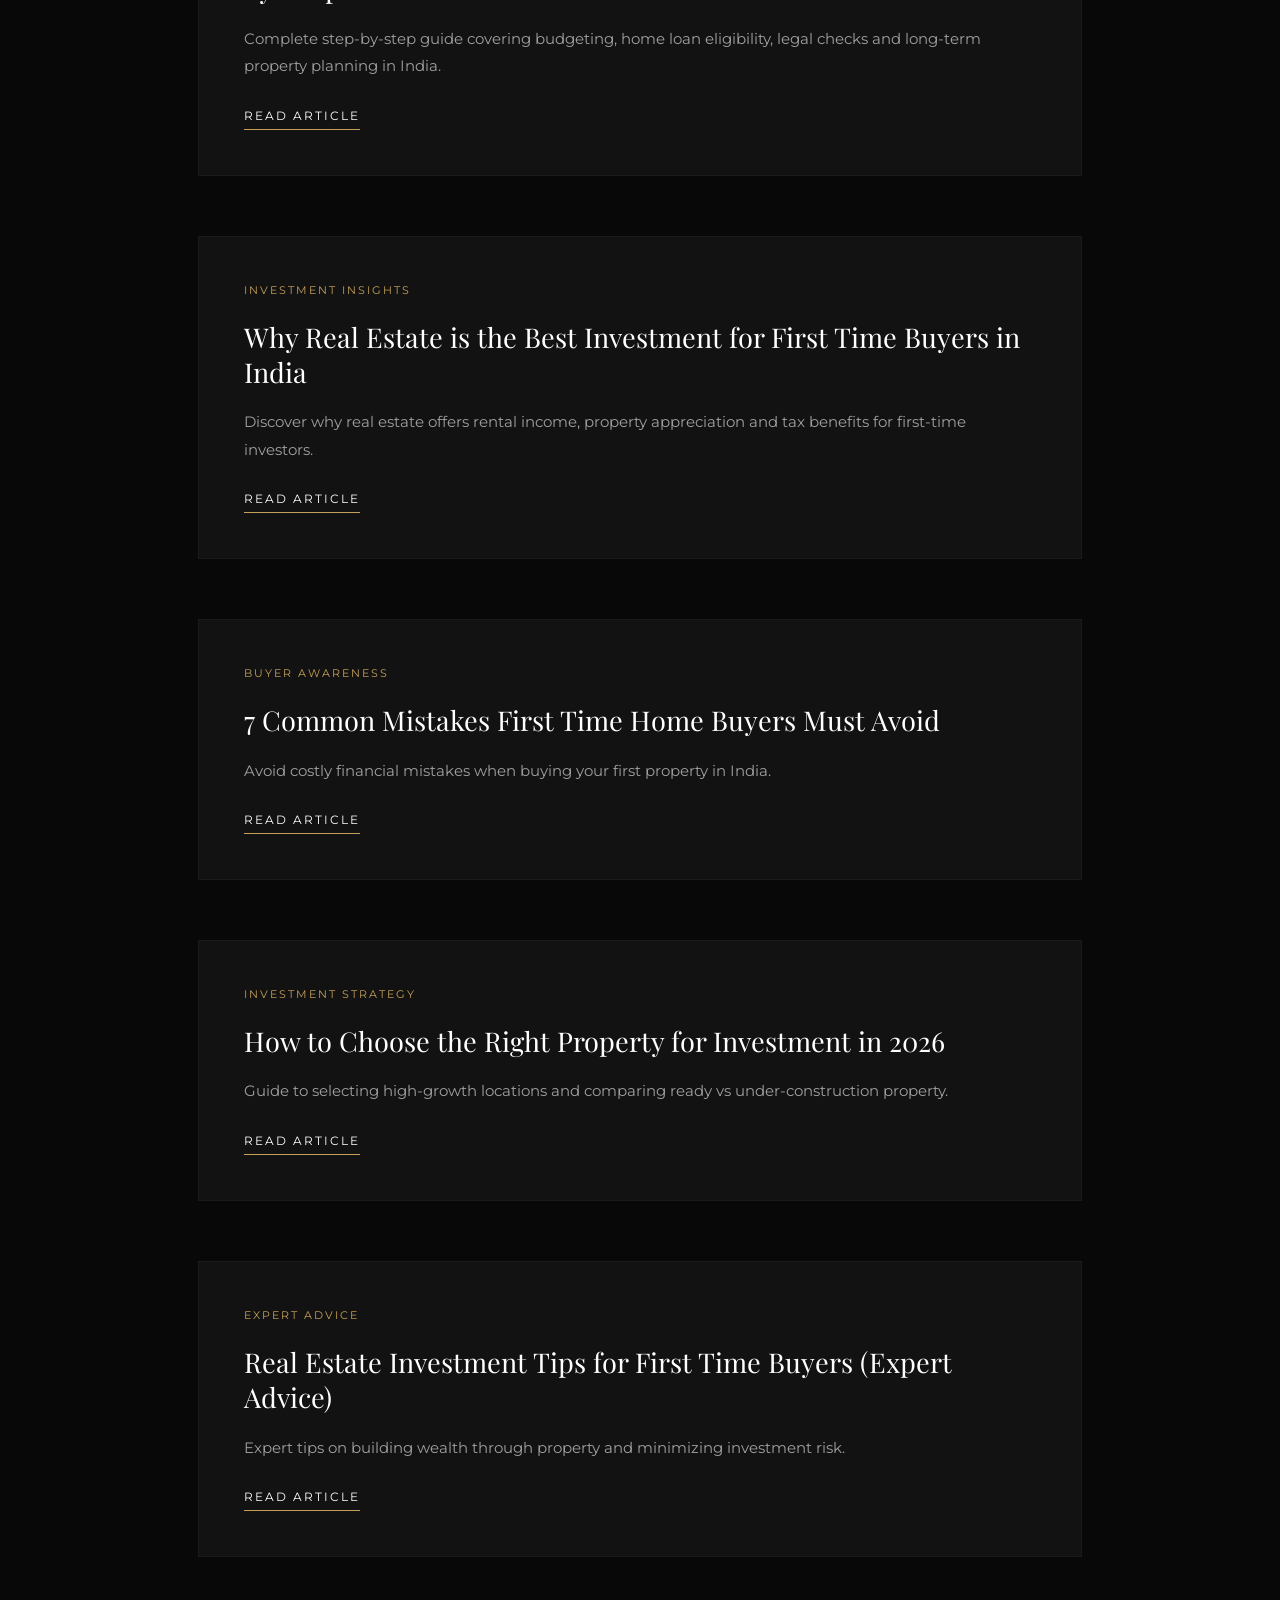
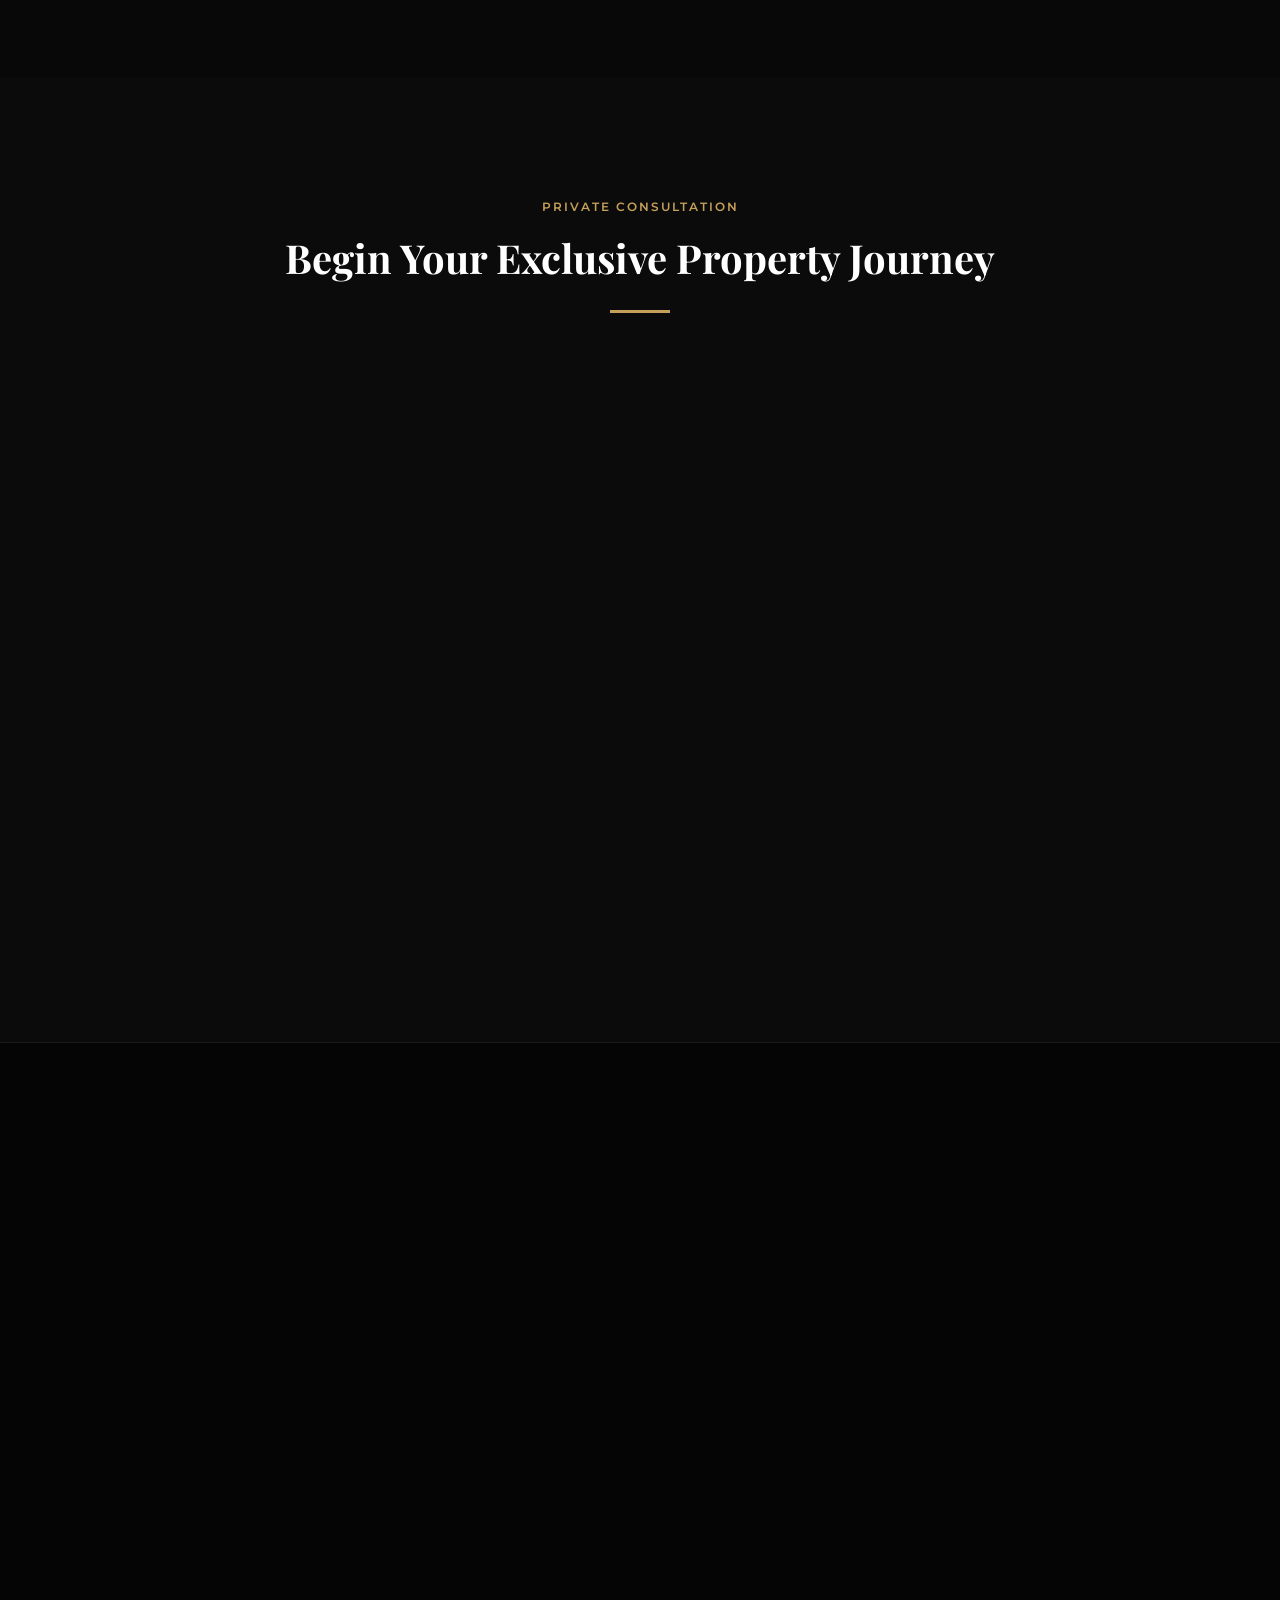
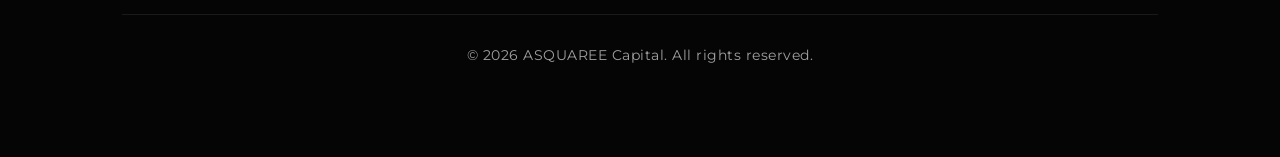
==== commit 16671654: "pre final" ====
--- a/index.html
+++ b/index.html
@@ -104,13 +104,12 @@
         <div class="menu-toggle" onclick="toggleMenu()">
             <span></span><span></span><span></span>
         </div>
-        <div class="nav-links" id="navLinks">
-            <a href="#home">Home</a>
-            <a href="#about">About Us</a> 
-            <a href="#listings">Focus Projects</a>
-            <a href="#blog">Journal</a> 
-            <a href="#enquire" class="nav-cta">Enquire</a>
-        </div>
+       <div class="nav-links" id="navLinks">
+    <a href="#home">Home</a>
+    <a href="#about">About Us</a> 
+    <a href="#services">Services</a> <a href="#listings">Focus Projects</a>
+    <a href="#blog">Blogs</a> <a href="#enquire" class="nav-cta">Enquire</a>
+</div>
     </nav>
 
     <main id="app-content">
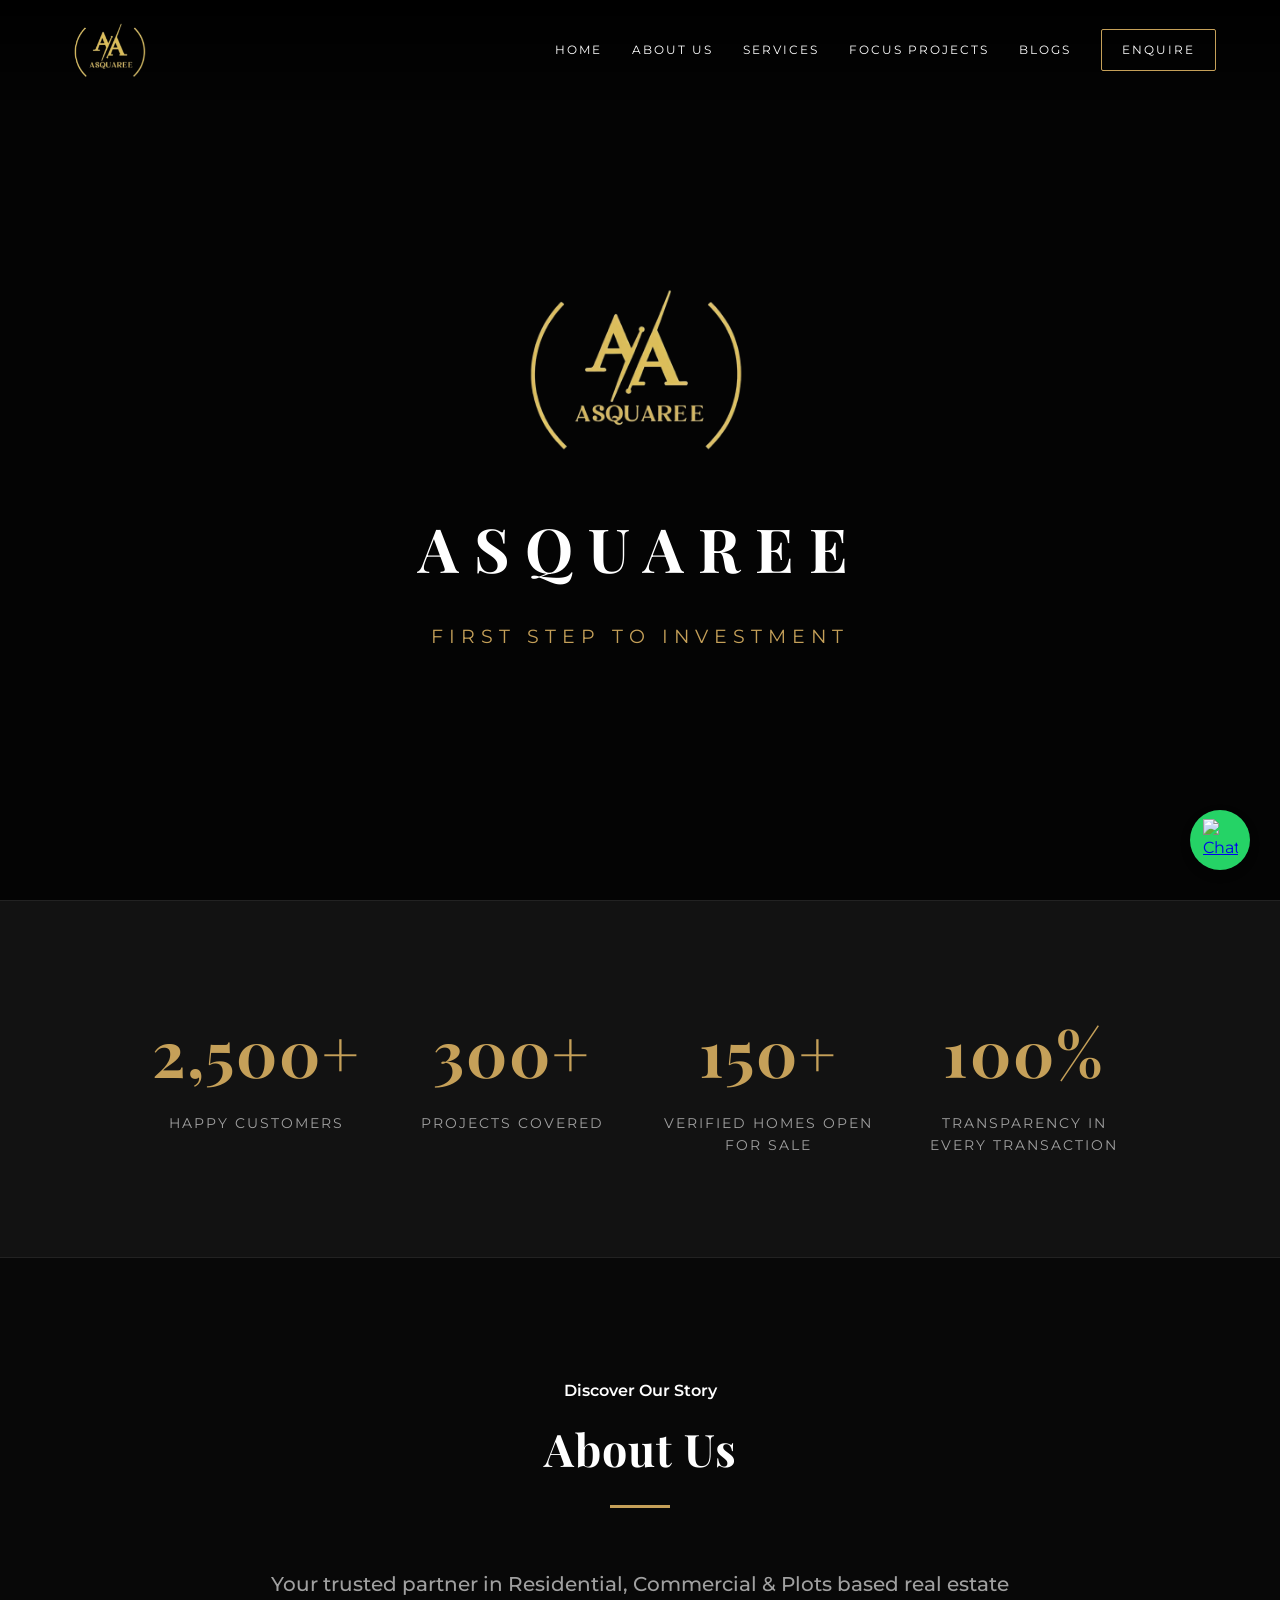
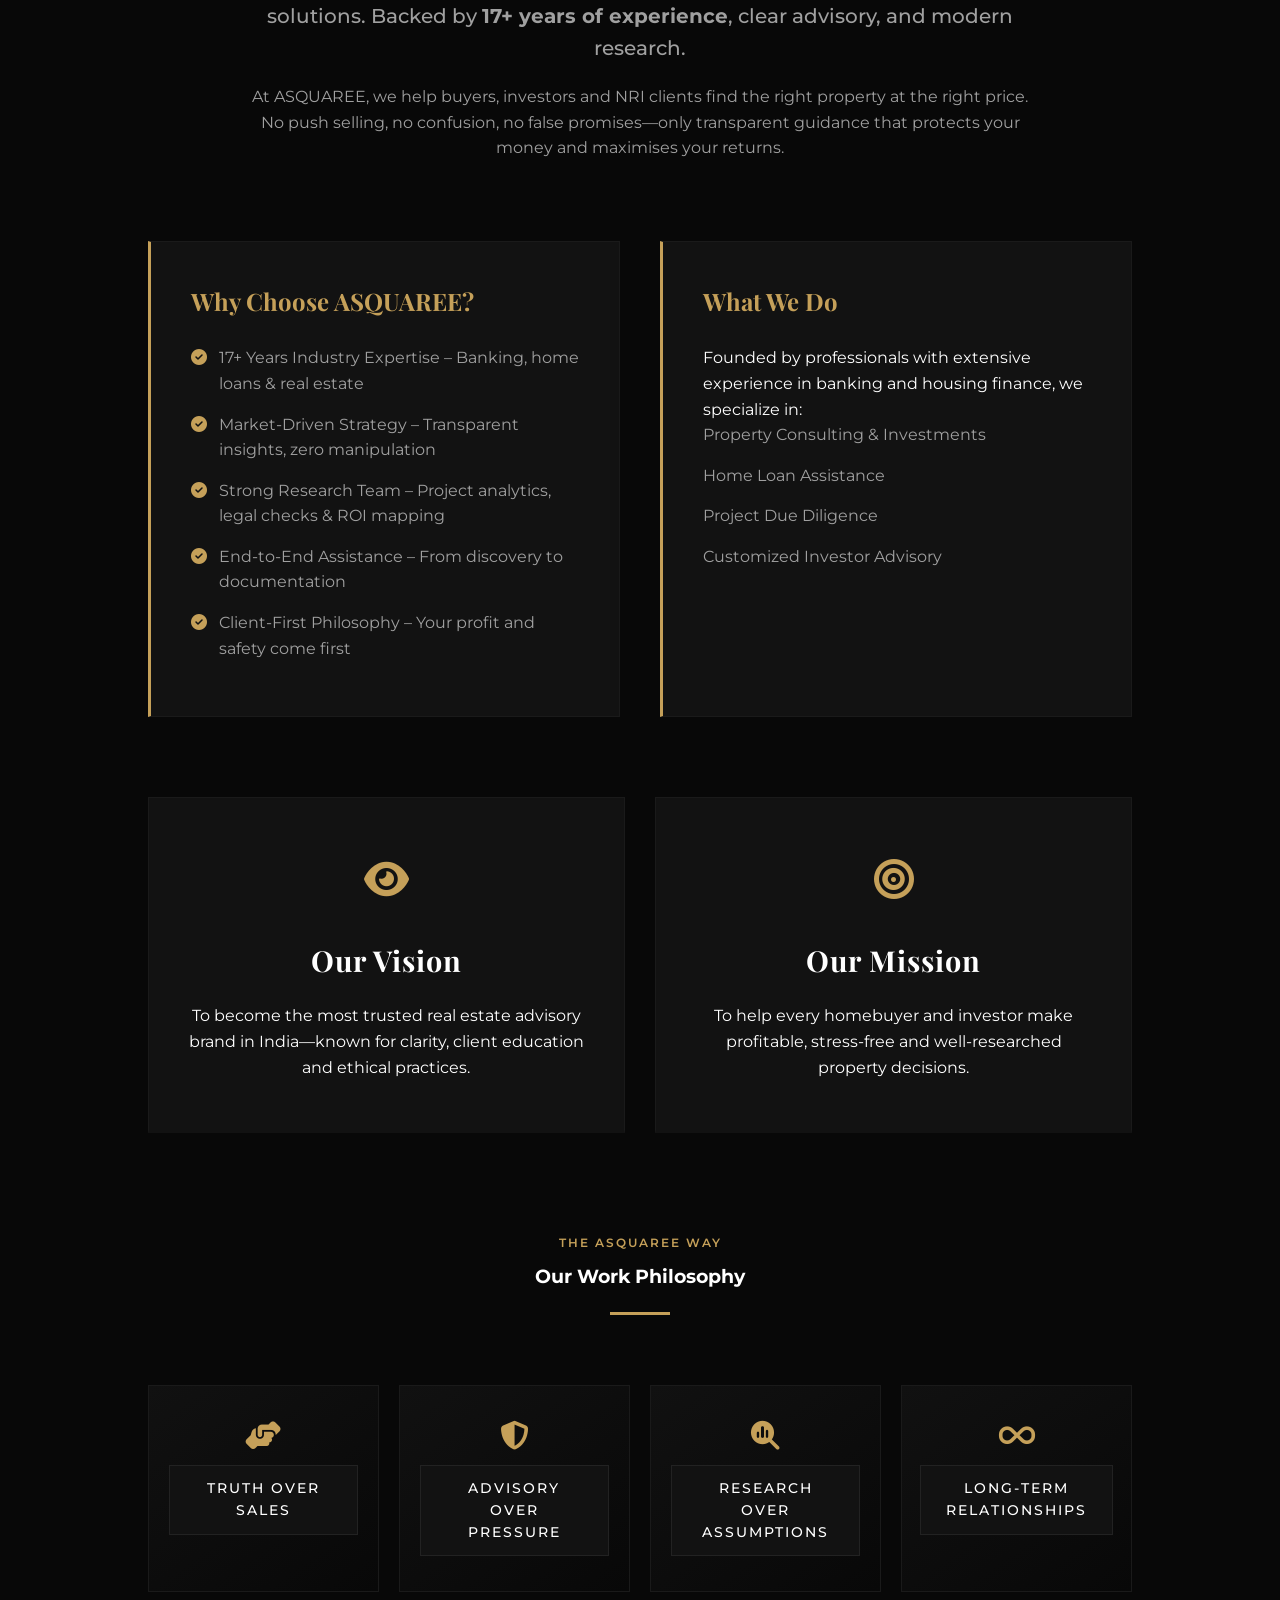
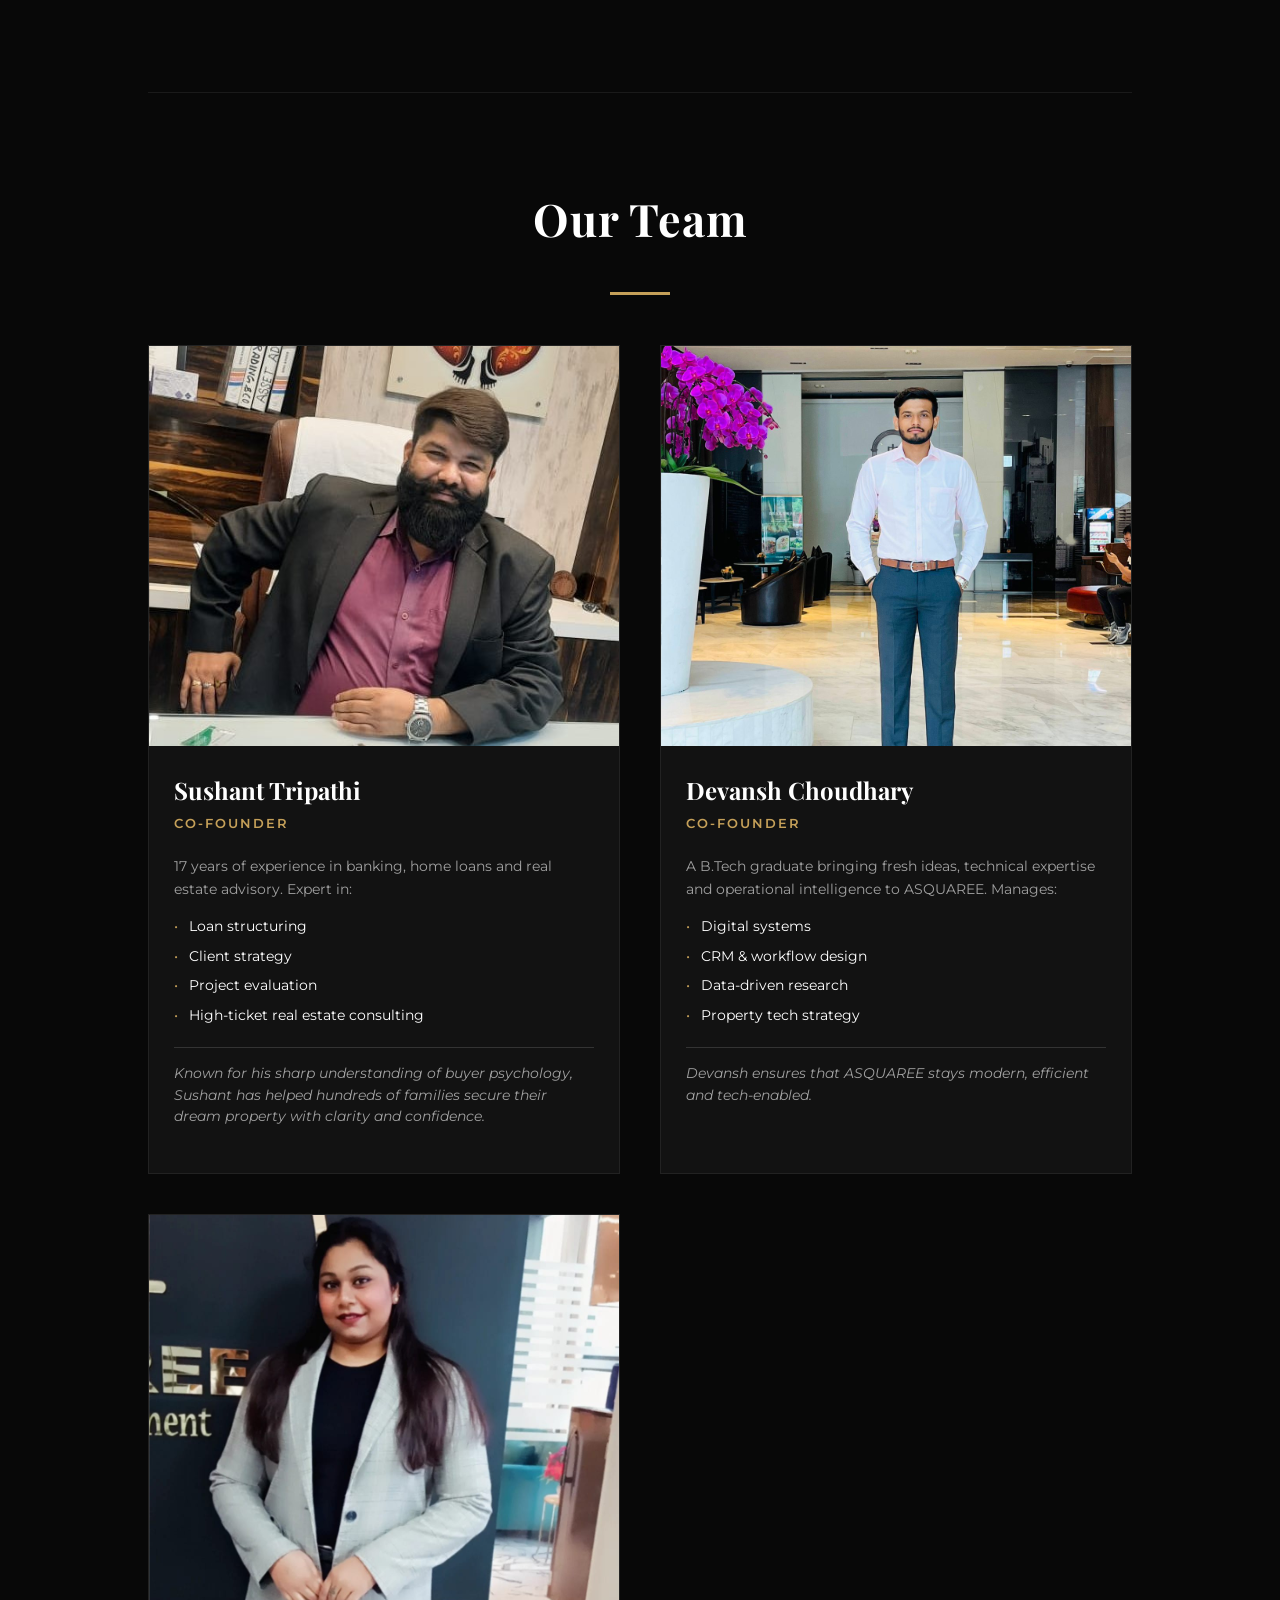
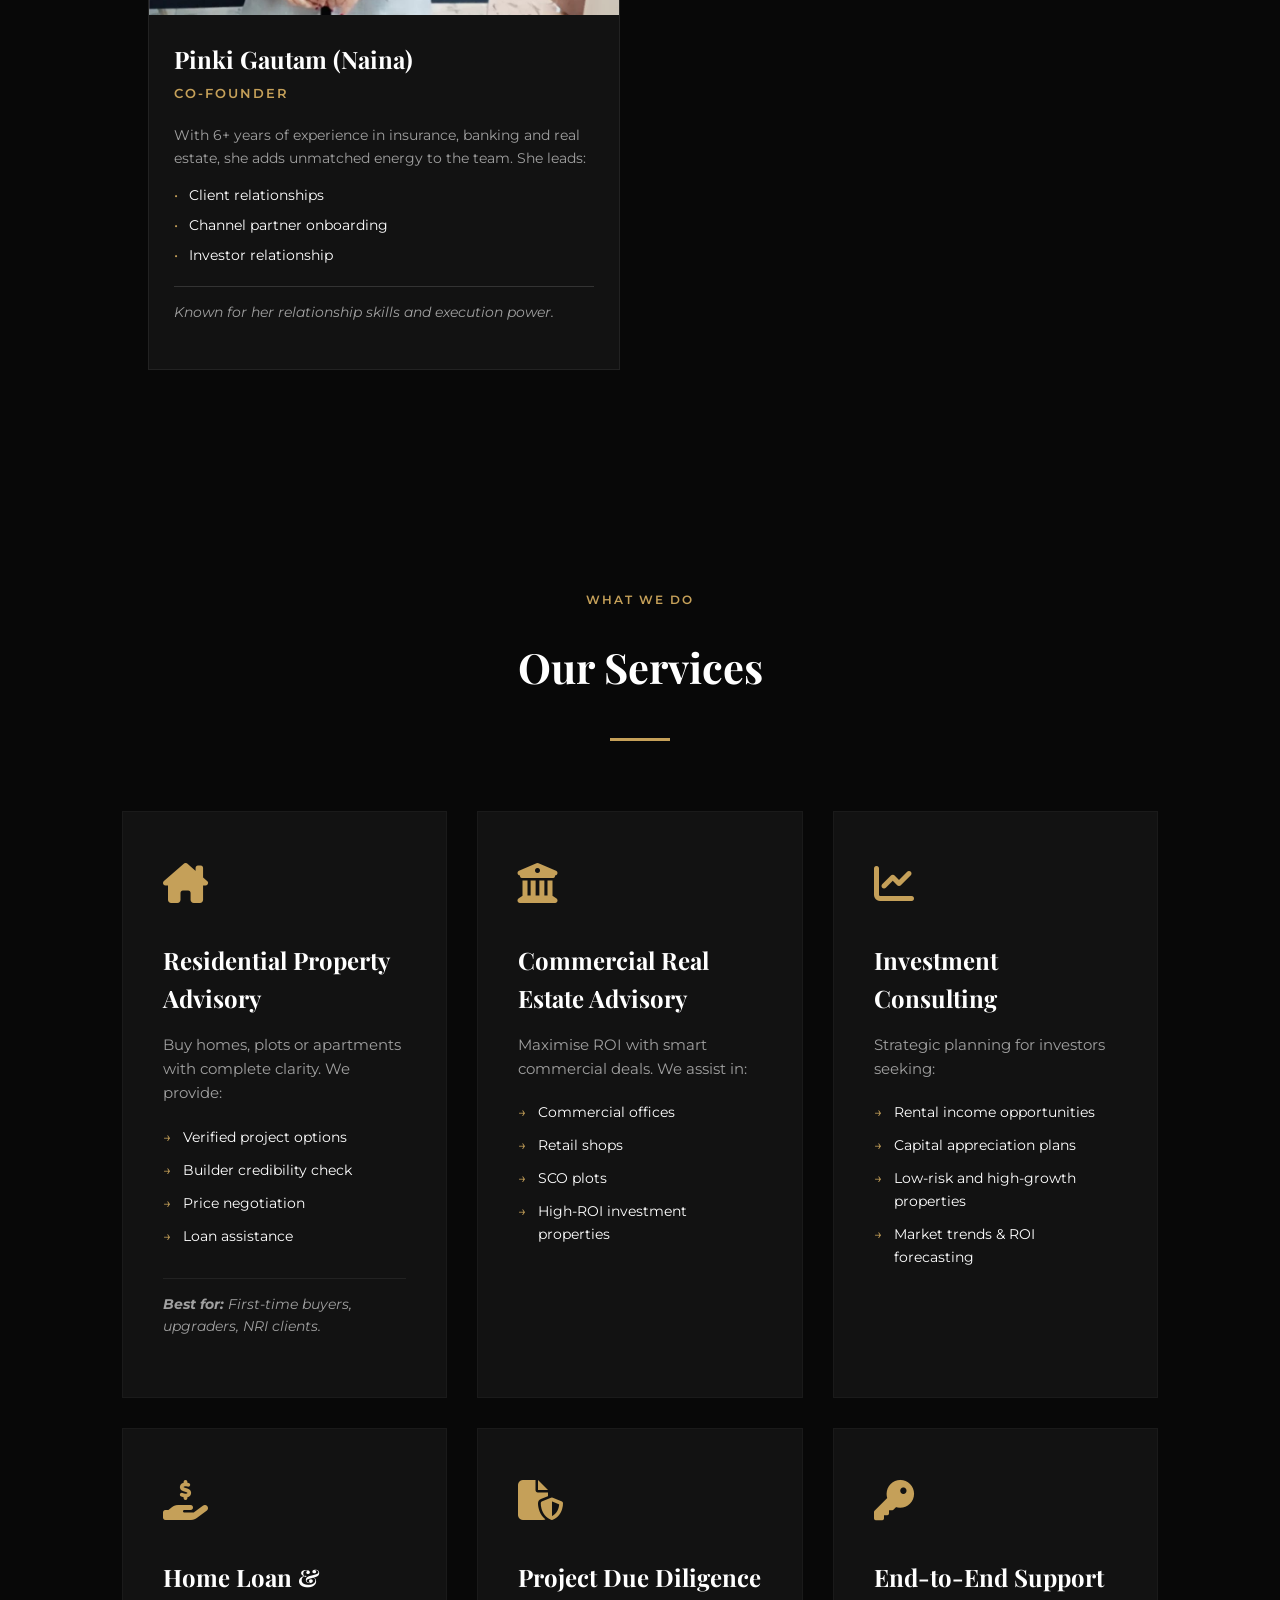
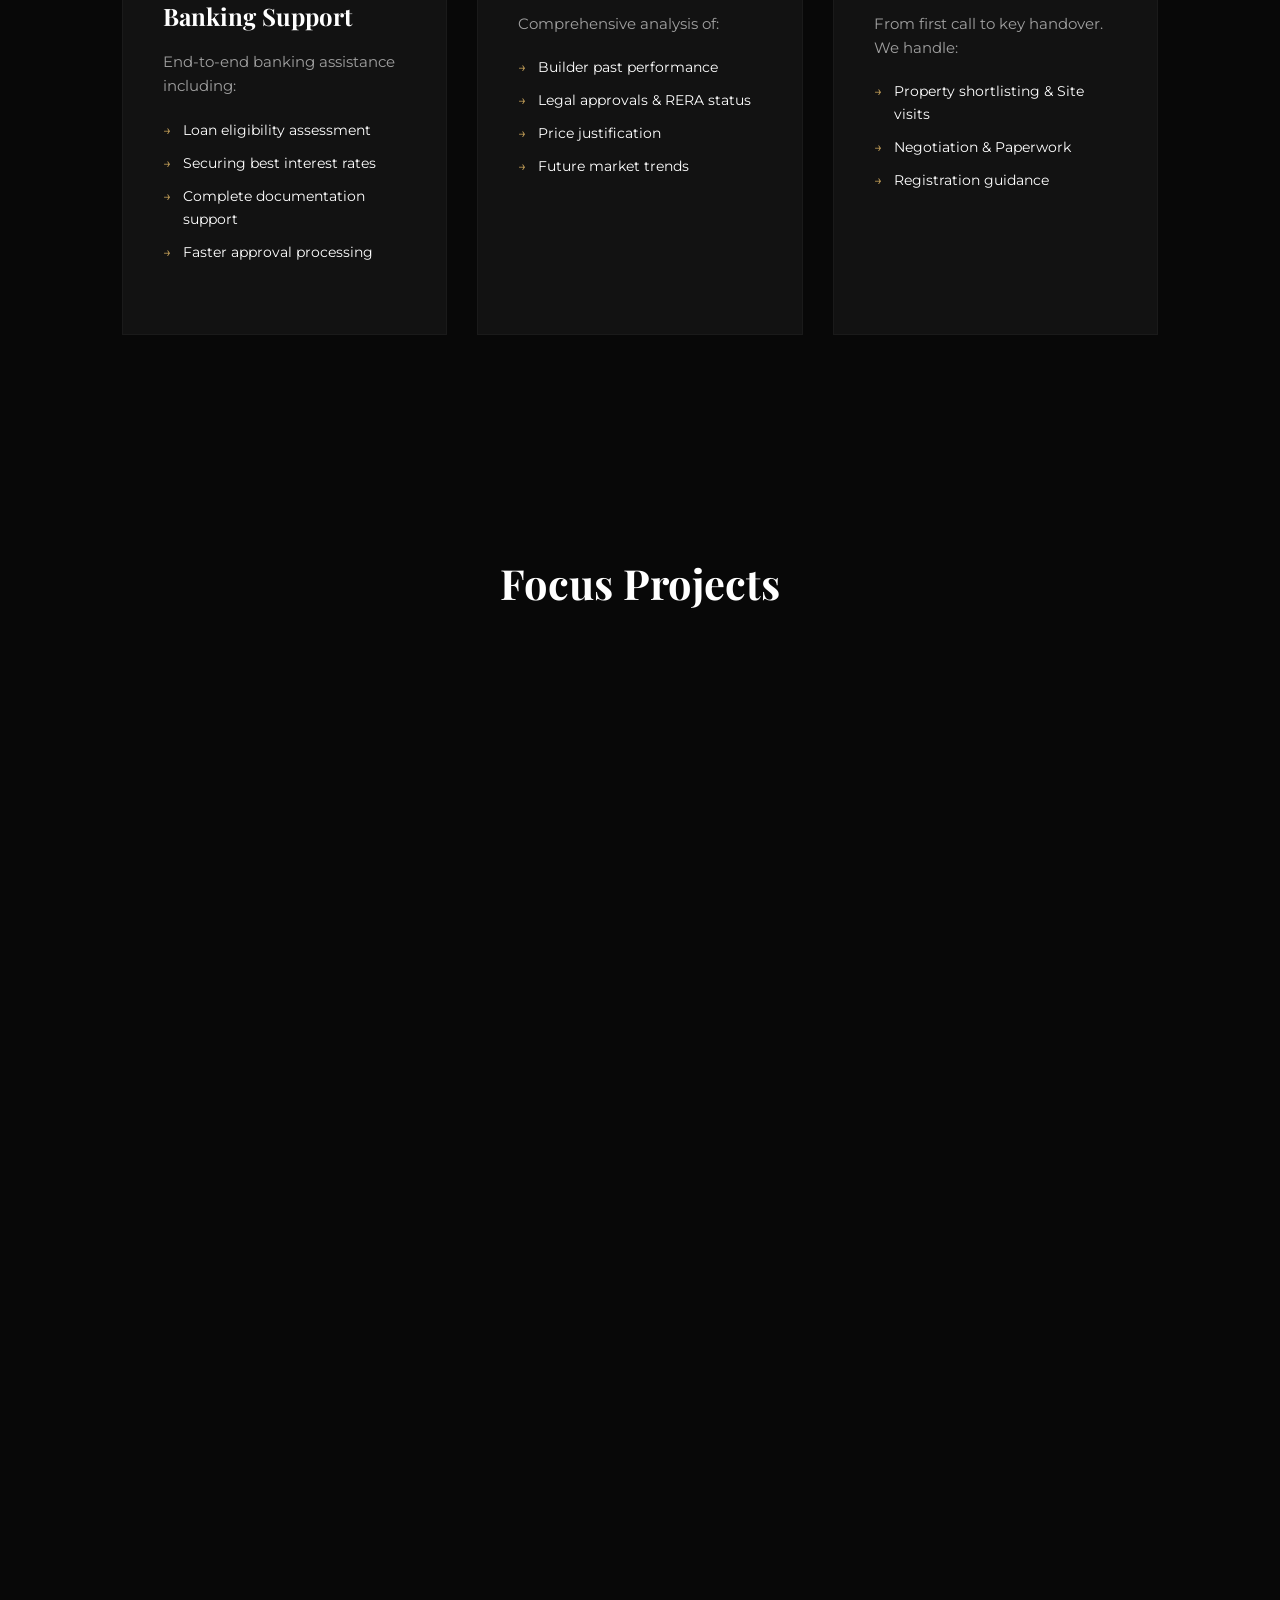
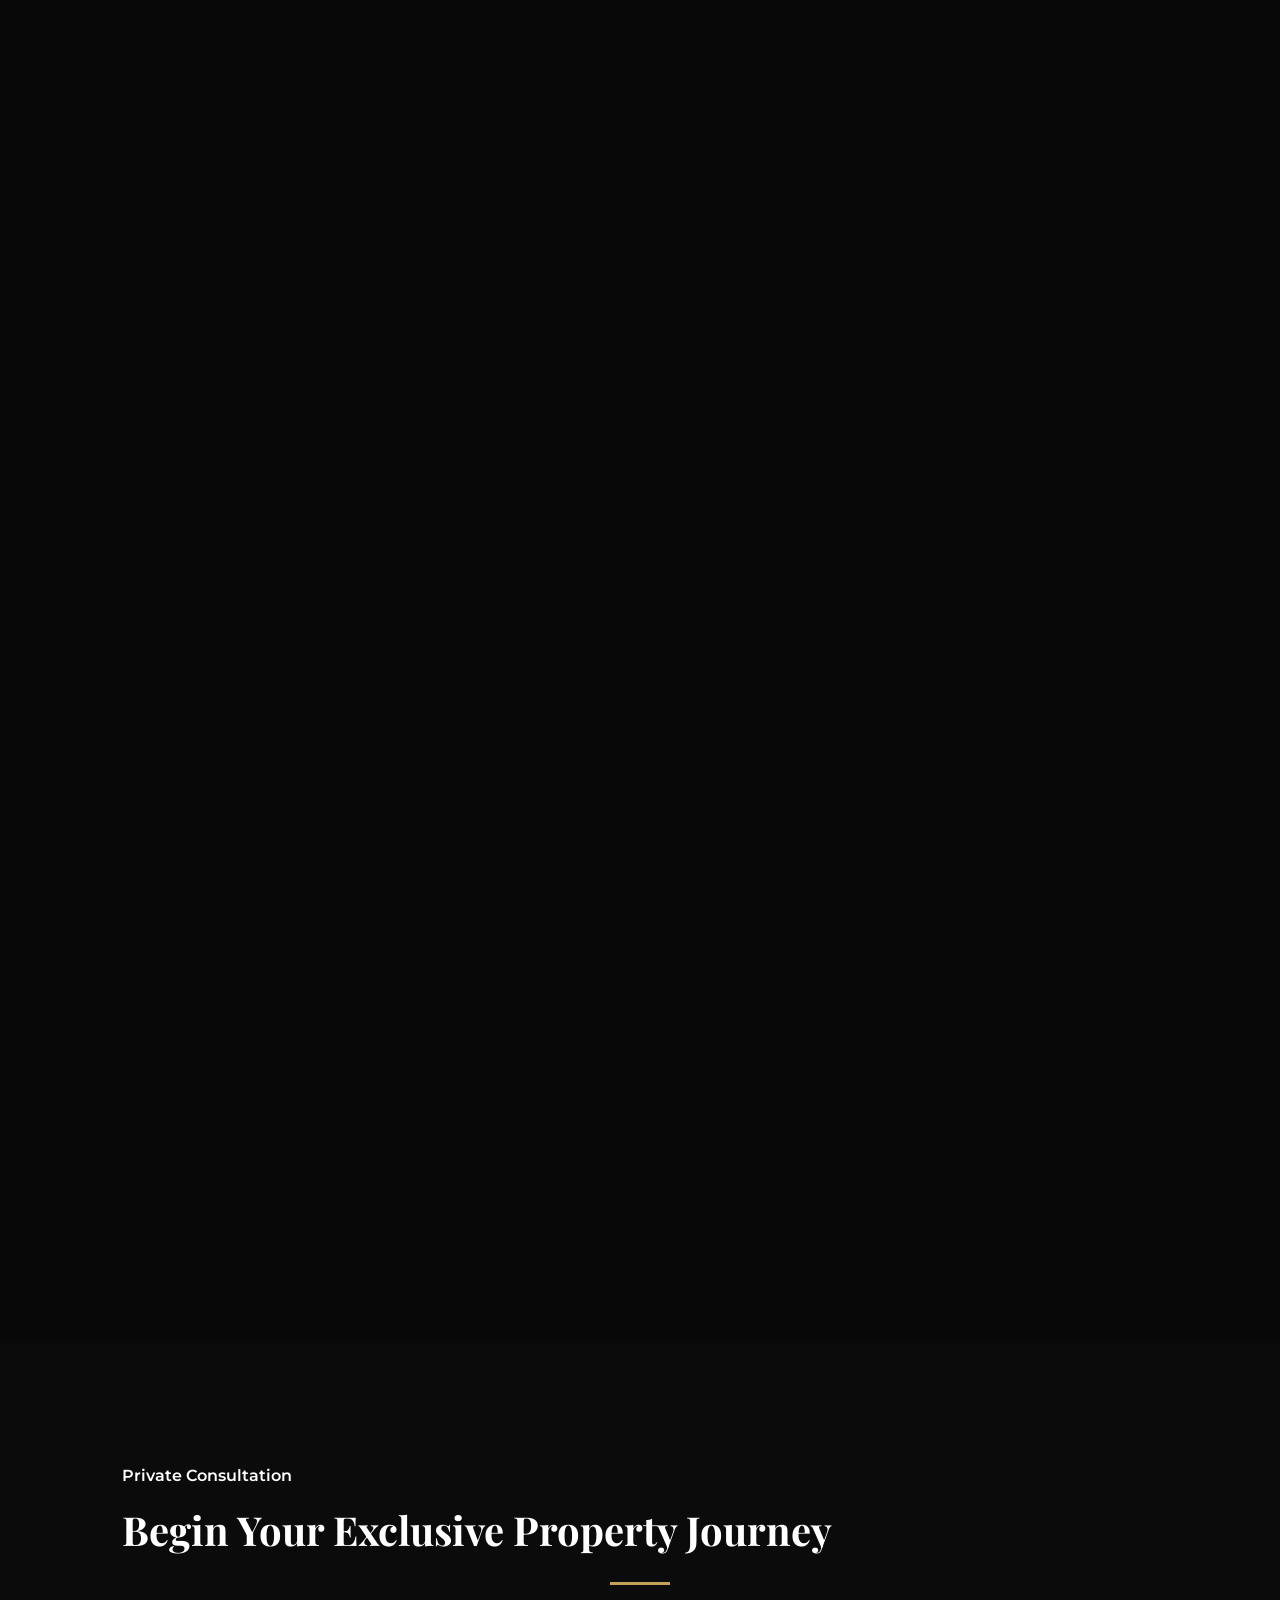
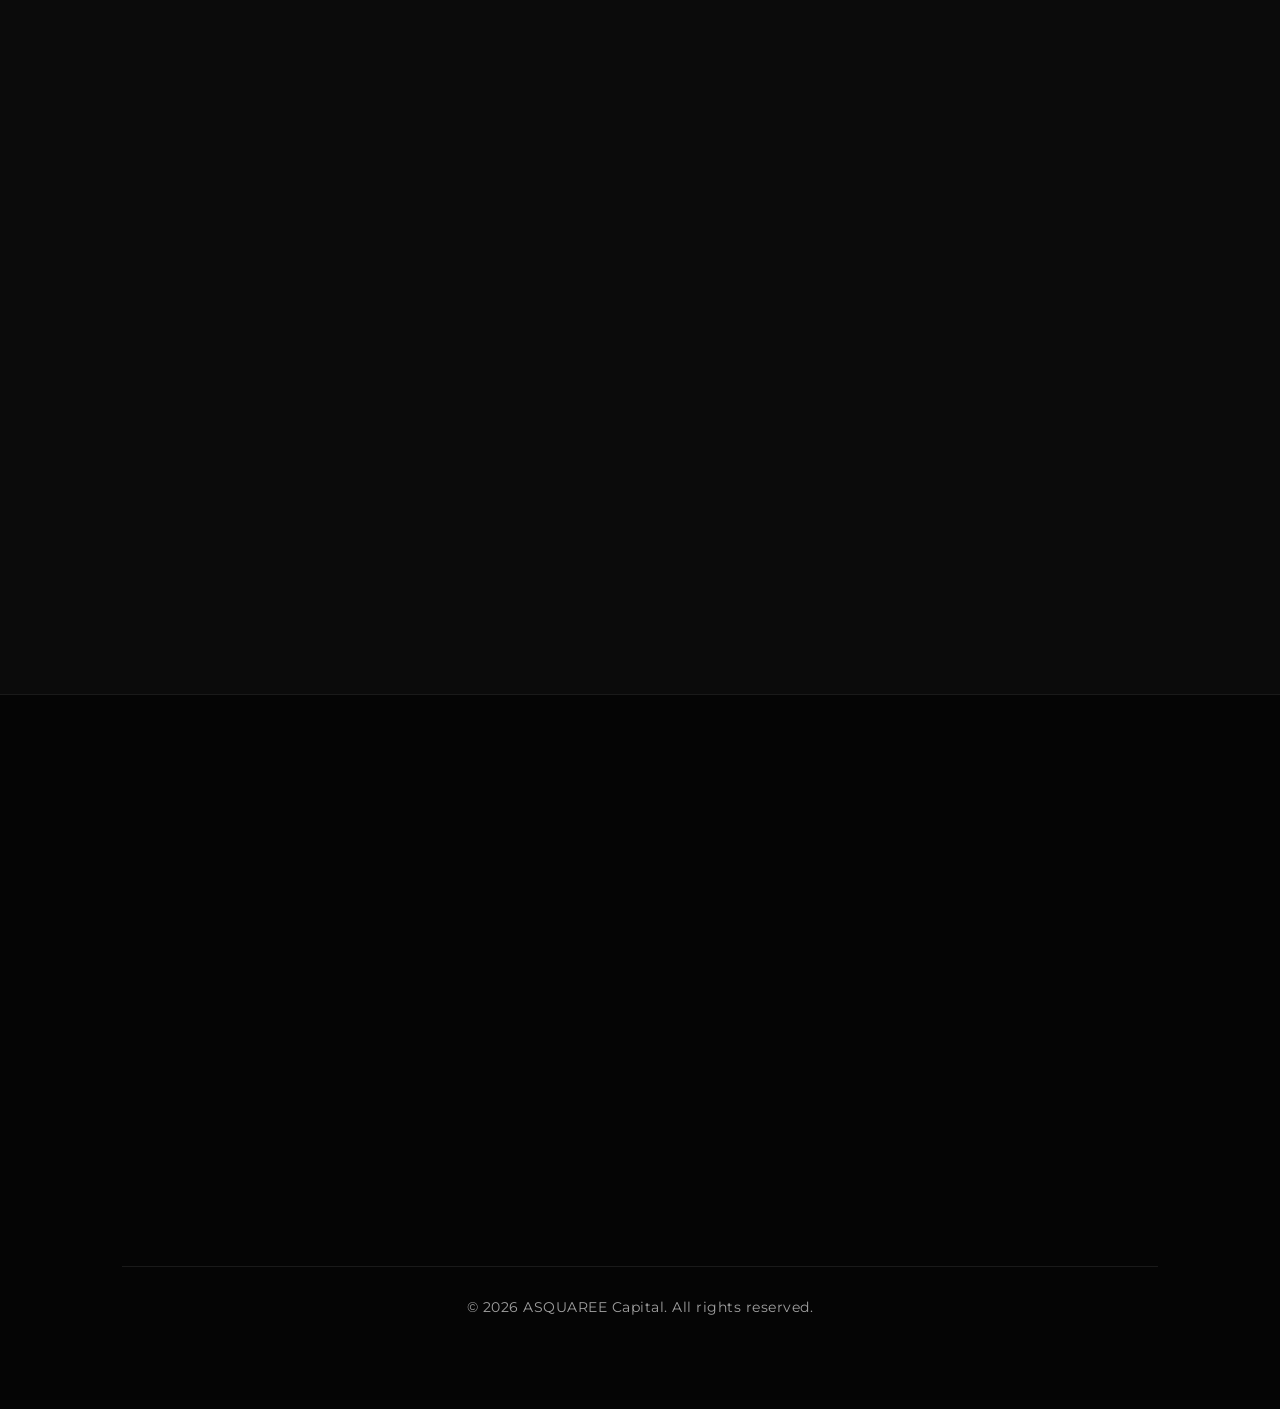
==== commit c4fb872f: "pop_up basic added" ====
--- a/index.html
+++ b/index.html
@@ -8,6 +8,7 @@
     <link href="https://fonts.googleapis.com/css2?family=Montserrat:wght@300;400;600&family=Playfair+Display:ital,wght@0,400;0,700;1,400&display=swap" rel="stylesheet">
     <link rel="stylesheet" href="https://cdnjs.cloudflare.com/ajax/libs/font-awesome/6.5.0/css/all.min.css">
     <link rel="stylesheet" href="styles/global.css">
+    <link rel="stylesheet" href="styles/popup.css">
     
     <!-- Favicon Setup -->
     <link rel="icon" type="image/x-icon" href="assets/favicon/favicon.ico">
@@ -121,7 +122,11 @@
         </svg>
     </button>
 
+    <!-- Popup Integration -->
+    <div id="popup-container"></div>
+
     <script src="scripts/global.js"></script>
+    <script src="scripts/popup.js"></script>
     
 </body>
 </html>
--- a/styles/popup.css
+++ b/styles/popup.css
@@ -0,0 +1,60 @@
+.lead-form-container {
+    max-width: 600px !important;
+    padding: 40px !important;
+    border-radius: 4px;
+    background: #0f0f0f !important;
+}
+
+.popup-logo {
+    height: 60px;
+    margin-bottom: 15px;
+}
+
+.popup-header h3 {
+    font-family: 'Playfair Display', serif;
+    color: var(--white);
+    font-size: 1.8rem;
+    margin-bottom: 5px;
+}
+
+.popup-form {
+    margin-top: 30px;
+    text-align: left;
+}
+
+.form-row {
+    display: flex;
+    gap: 15px;
+    margin-bottom: 15px;
+}
+
+.popup-form input, .popup-form select {
+    flex: 1;
+    background: #1a1a1a;
+    border: 1px solid #333;
+    padding: 12px 15px;
+    color: var(--white);
+    font-size: 0.9rem;
+    outline: none;
+    transition: border-color 0.3s;
+}
+
+.popup-form input:focus, .popup-form select:focus {
+    border-color: var(--gold);
+}
+
+.full-width {
+    width: 100%;
+    margin-top: 10px;
+}
+
+.form-note {
+    font-size: 0.7rem;
+    color: var(--gray);
+    margin-top: 20px;
+}
+
+@media (max-width: 600px) {
+    .form-row { flex-direction: column; gap: 10px; }
+    .lead-form-container { padding: 30px 20px !important; }
+}
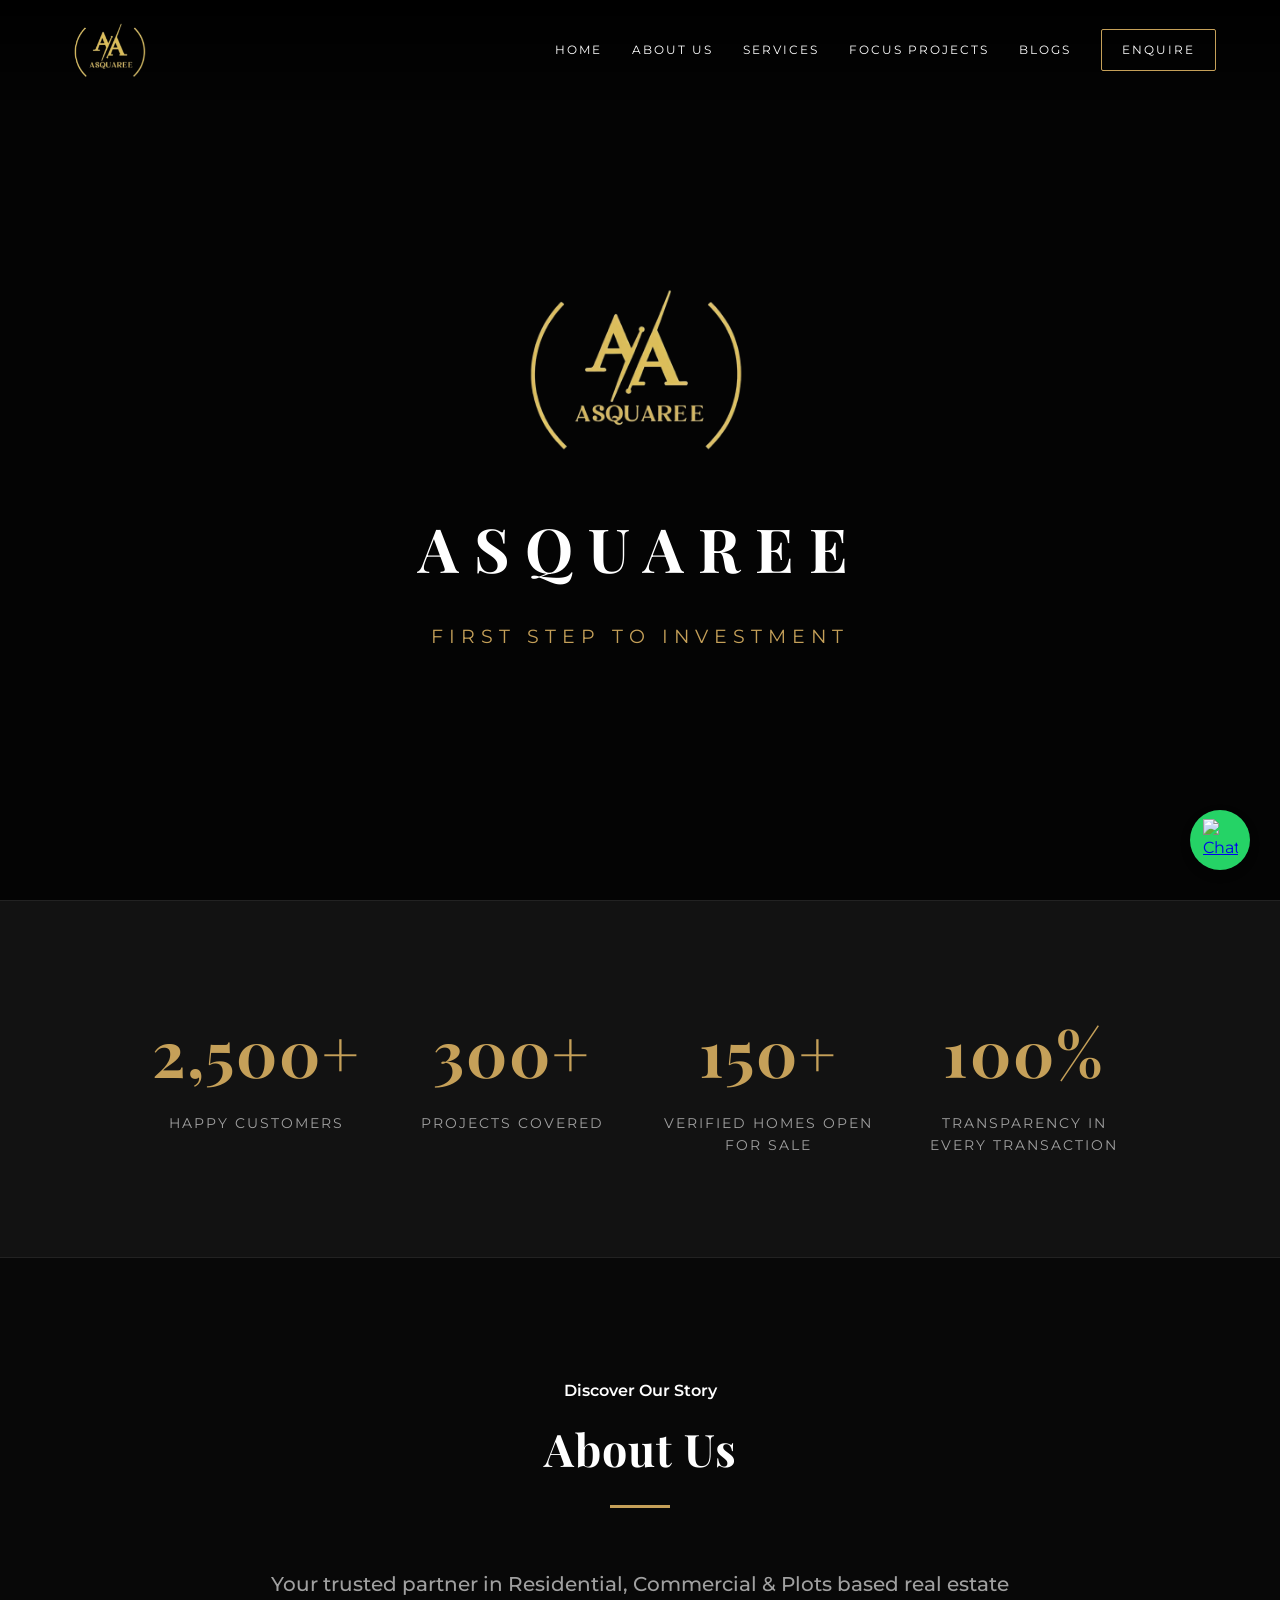
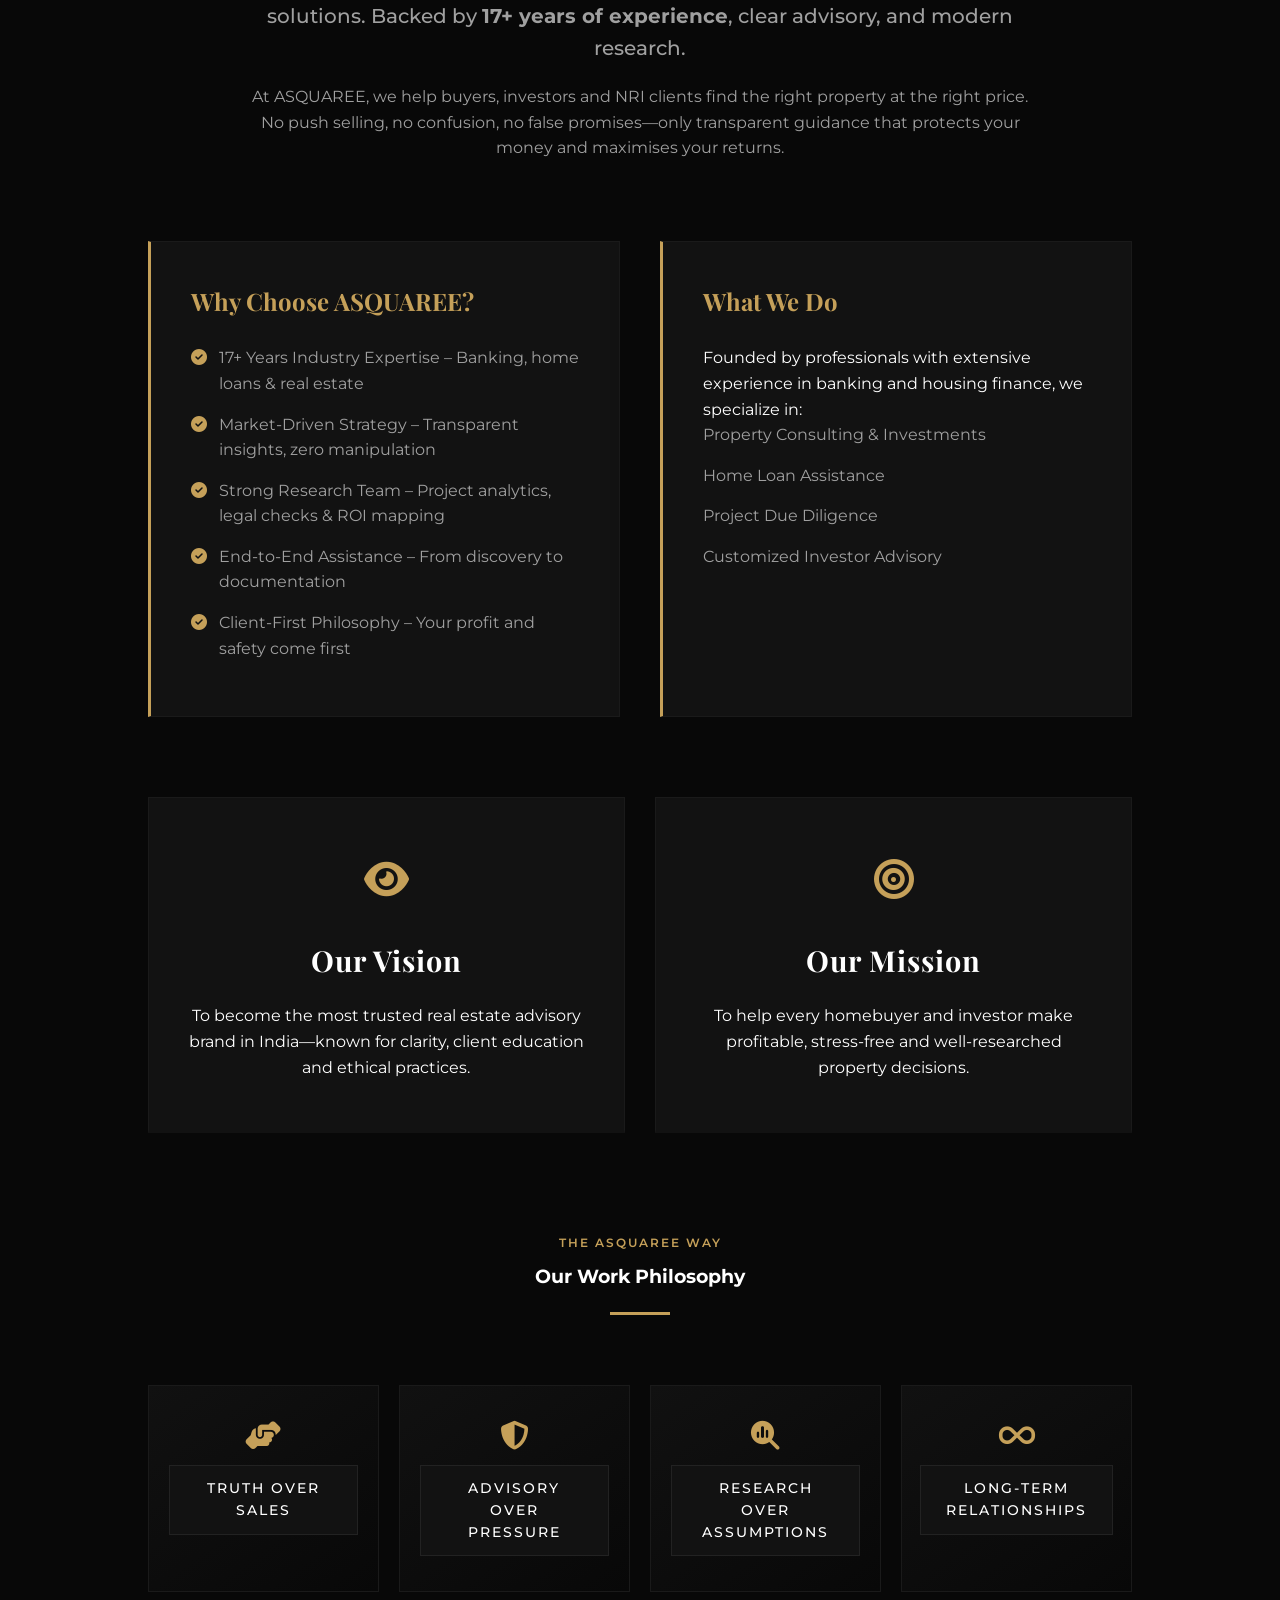
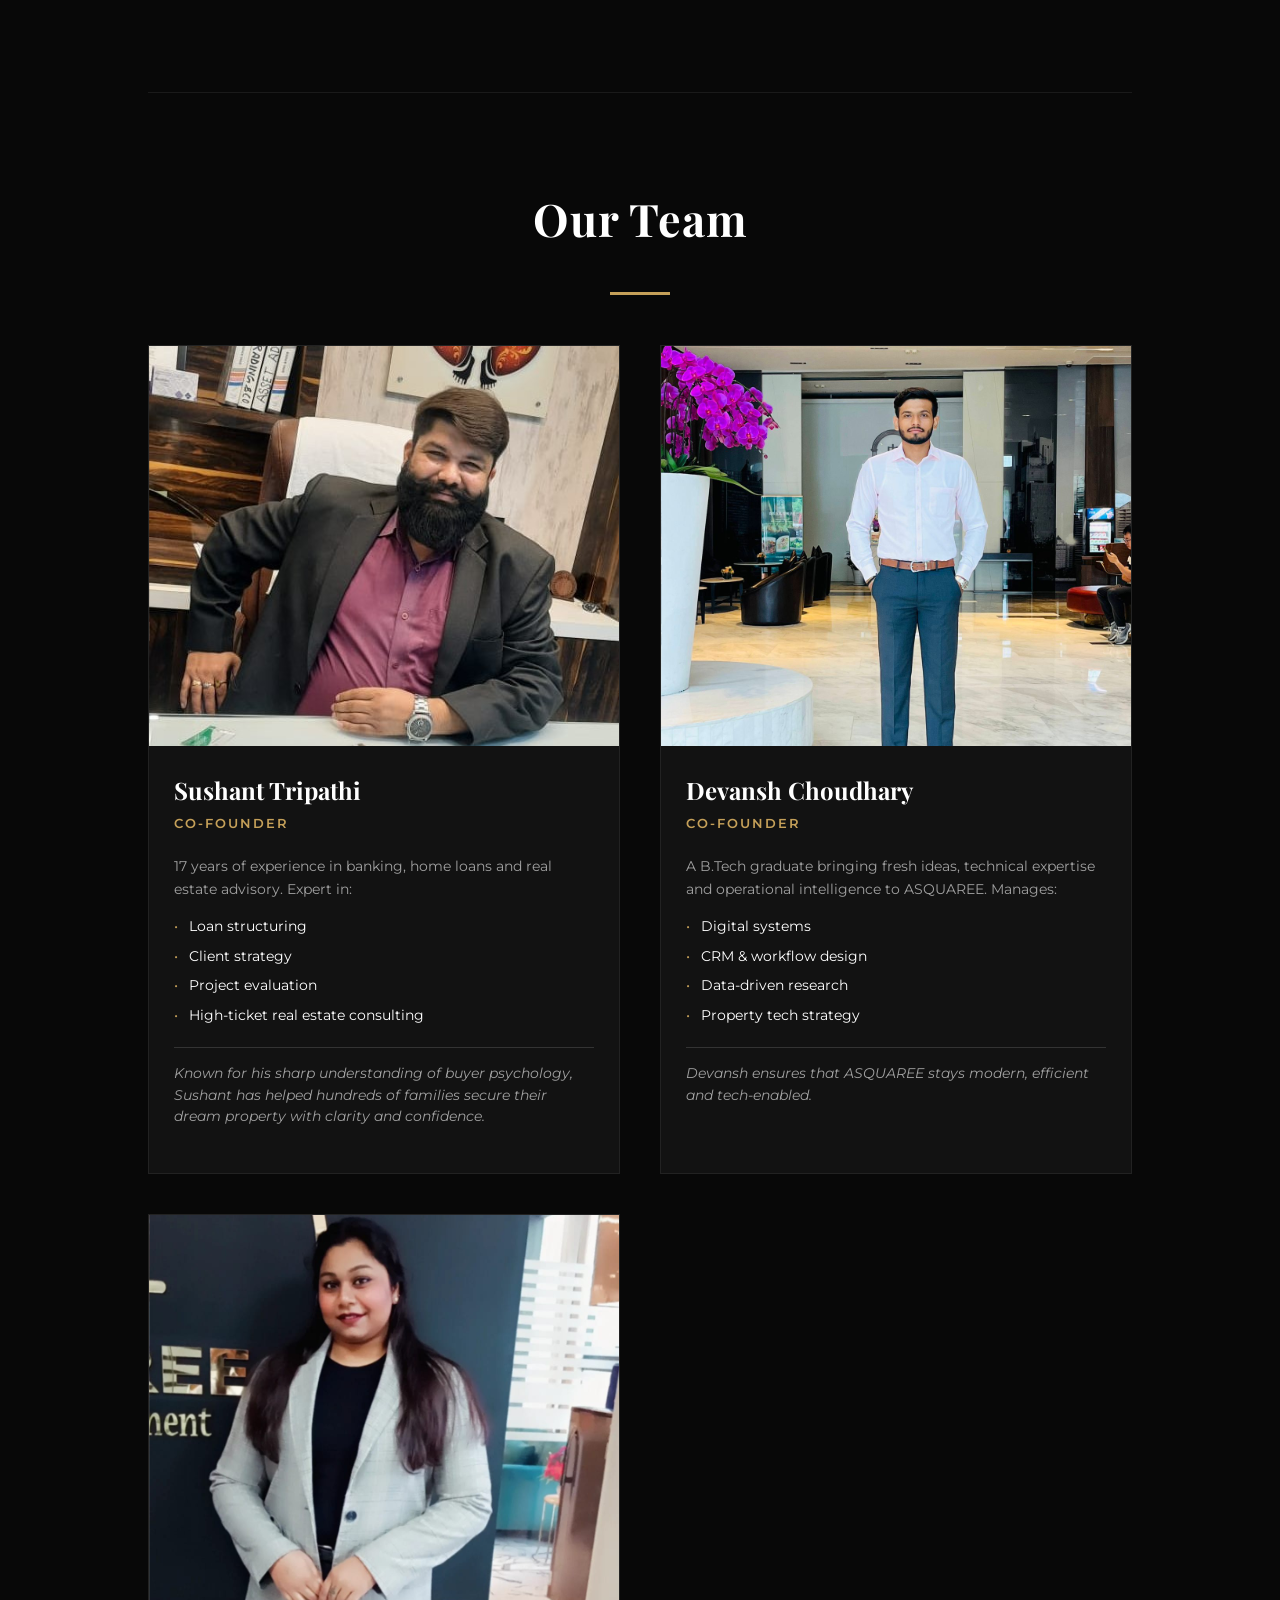
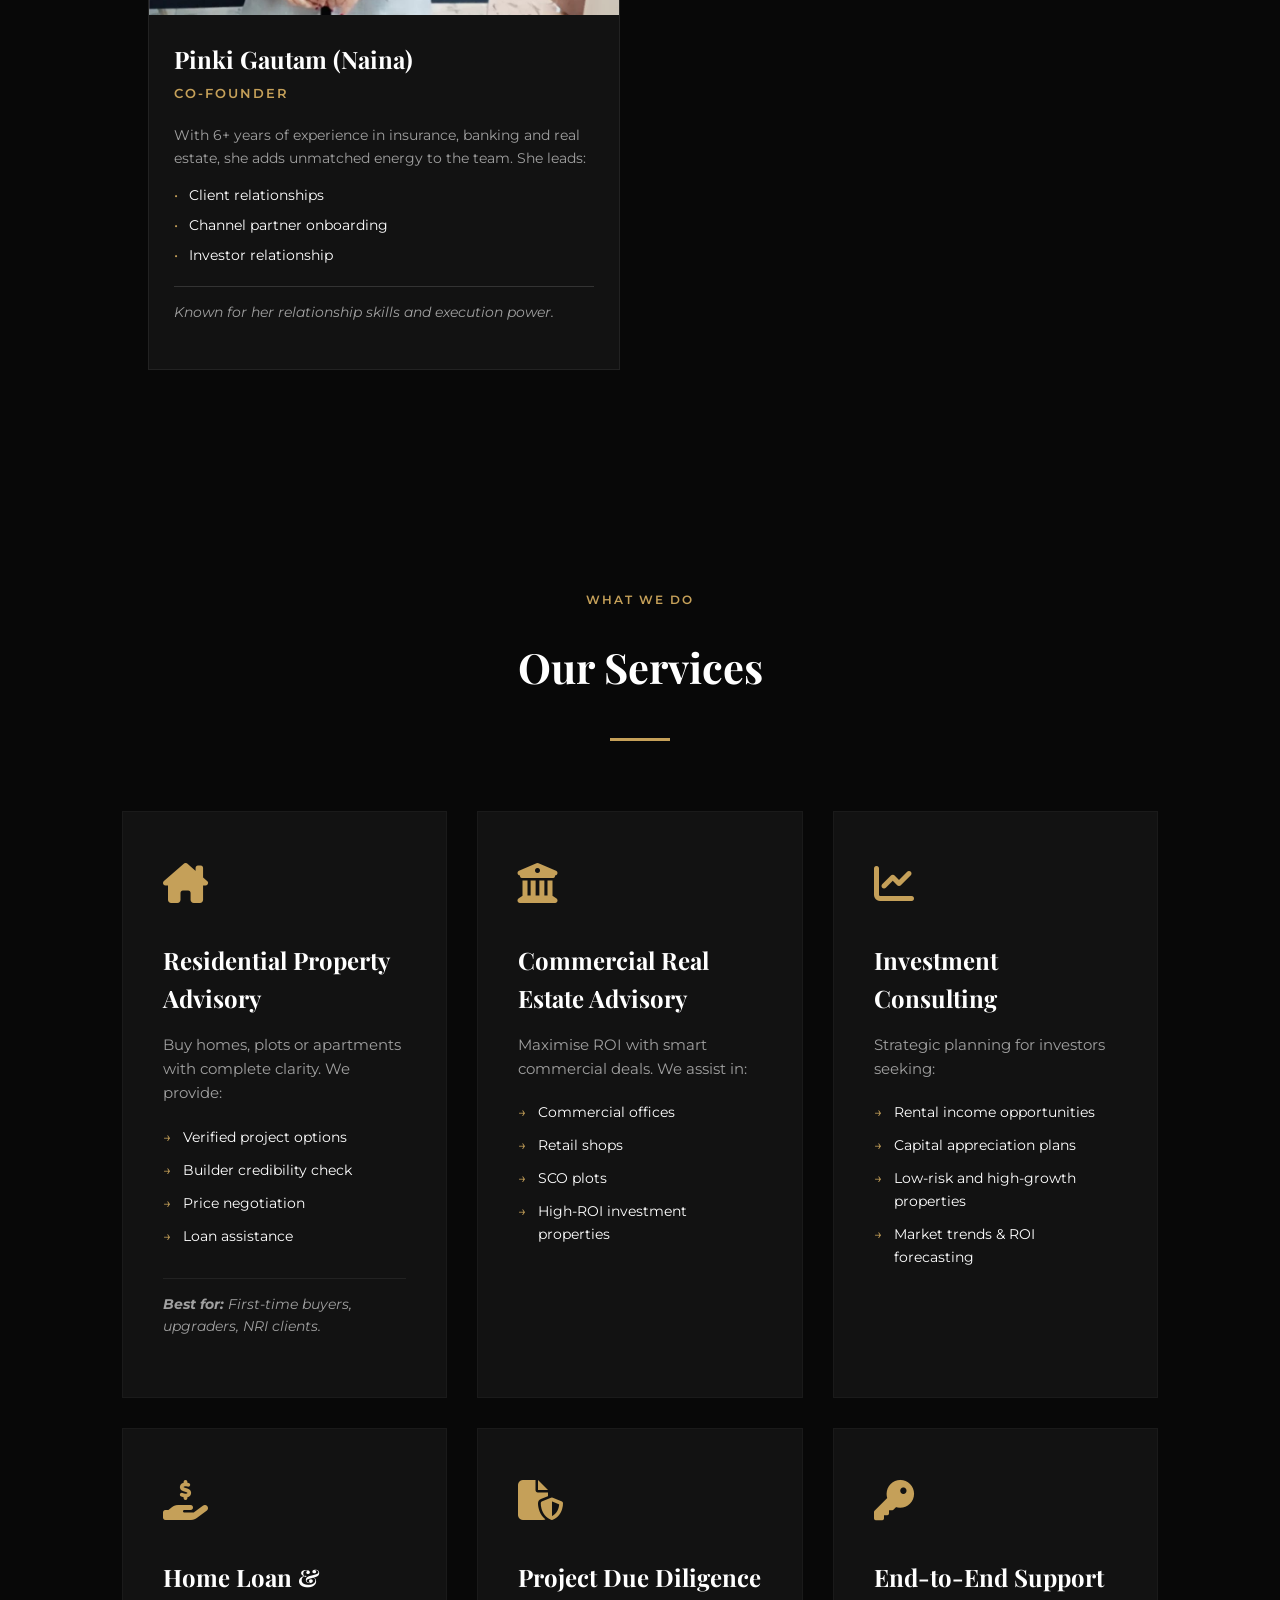
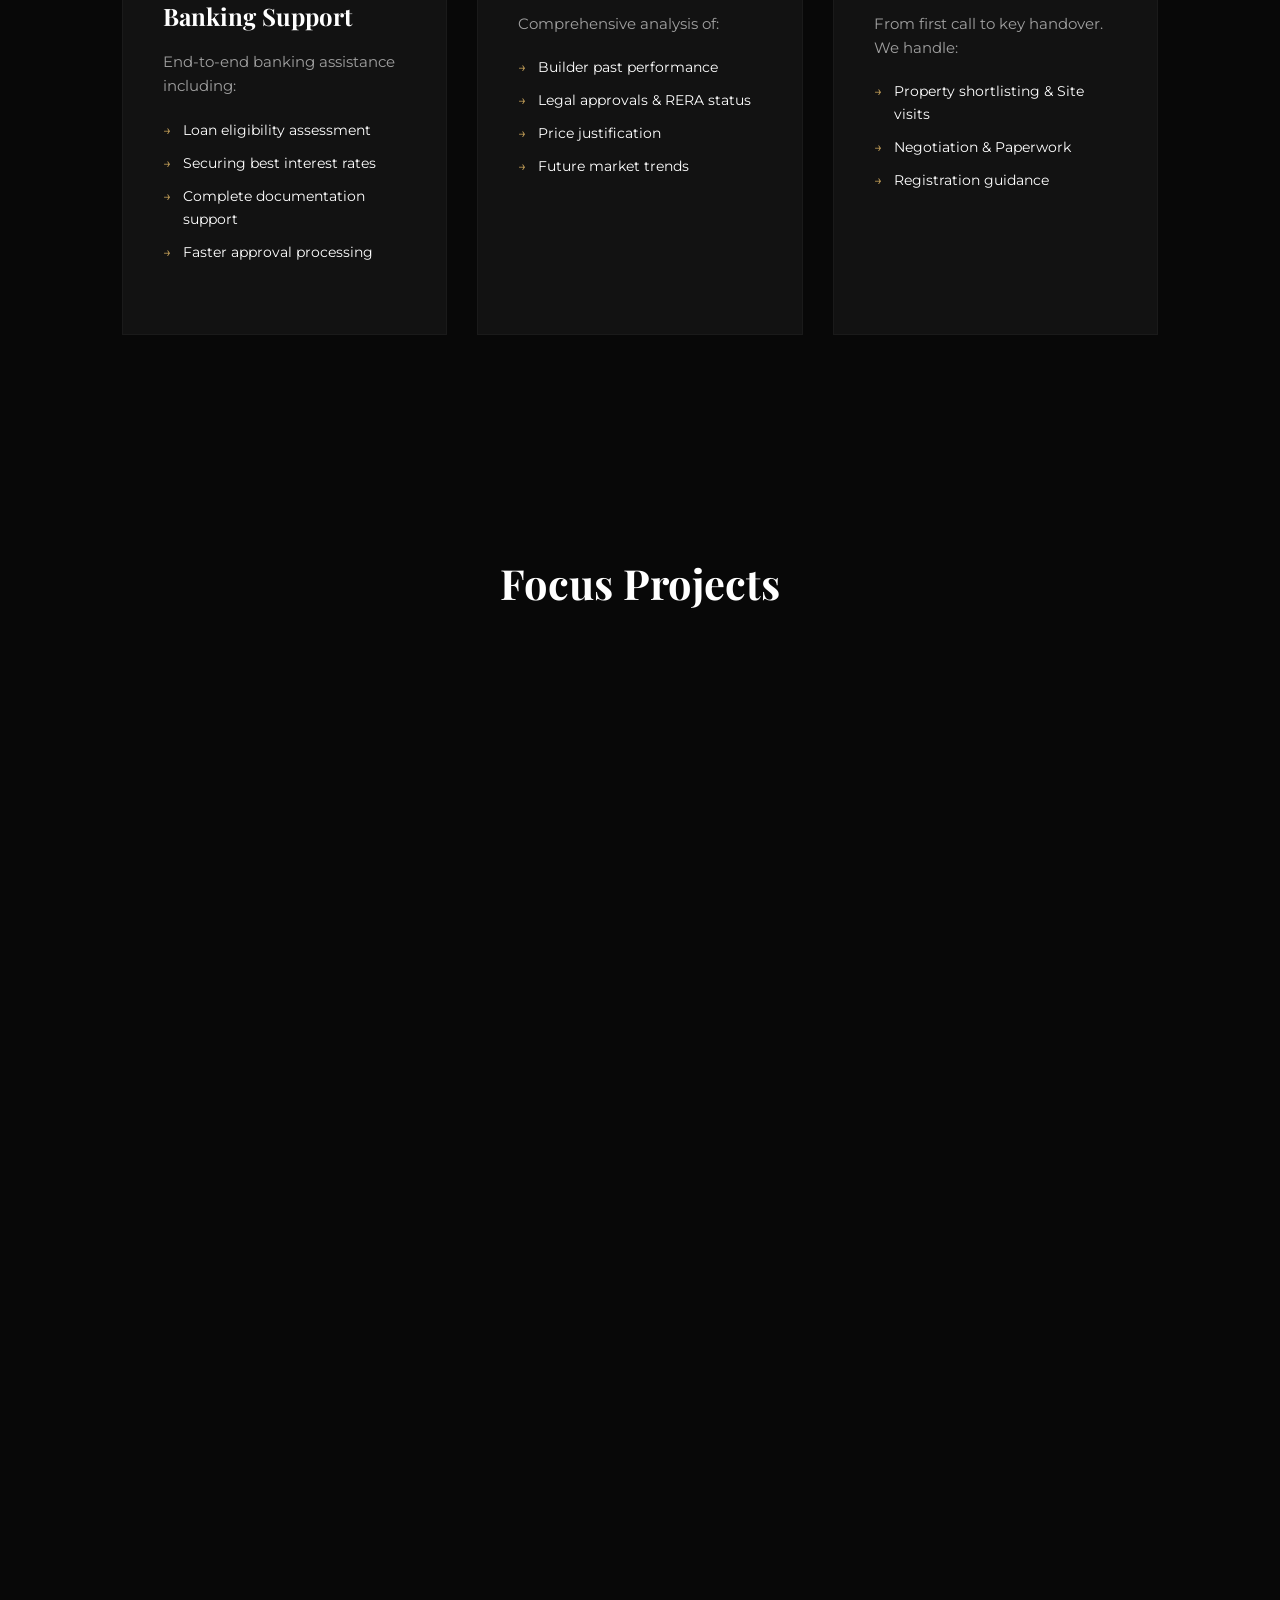
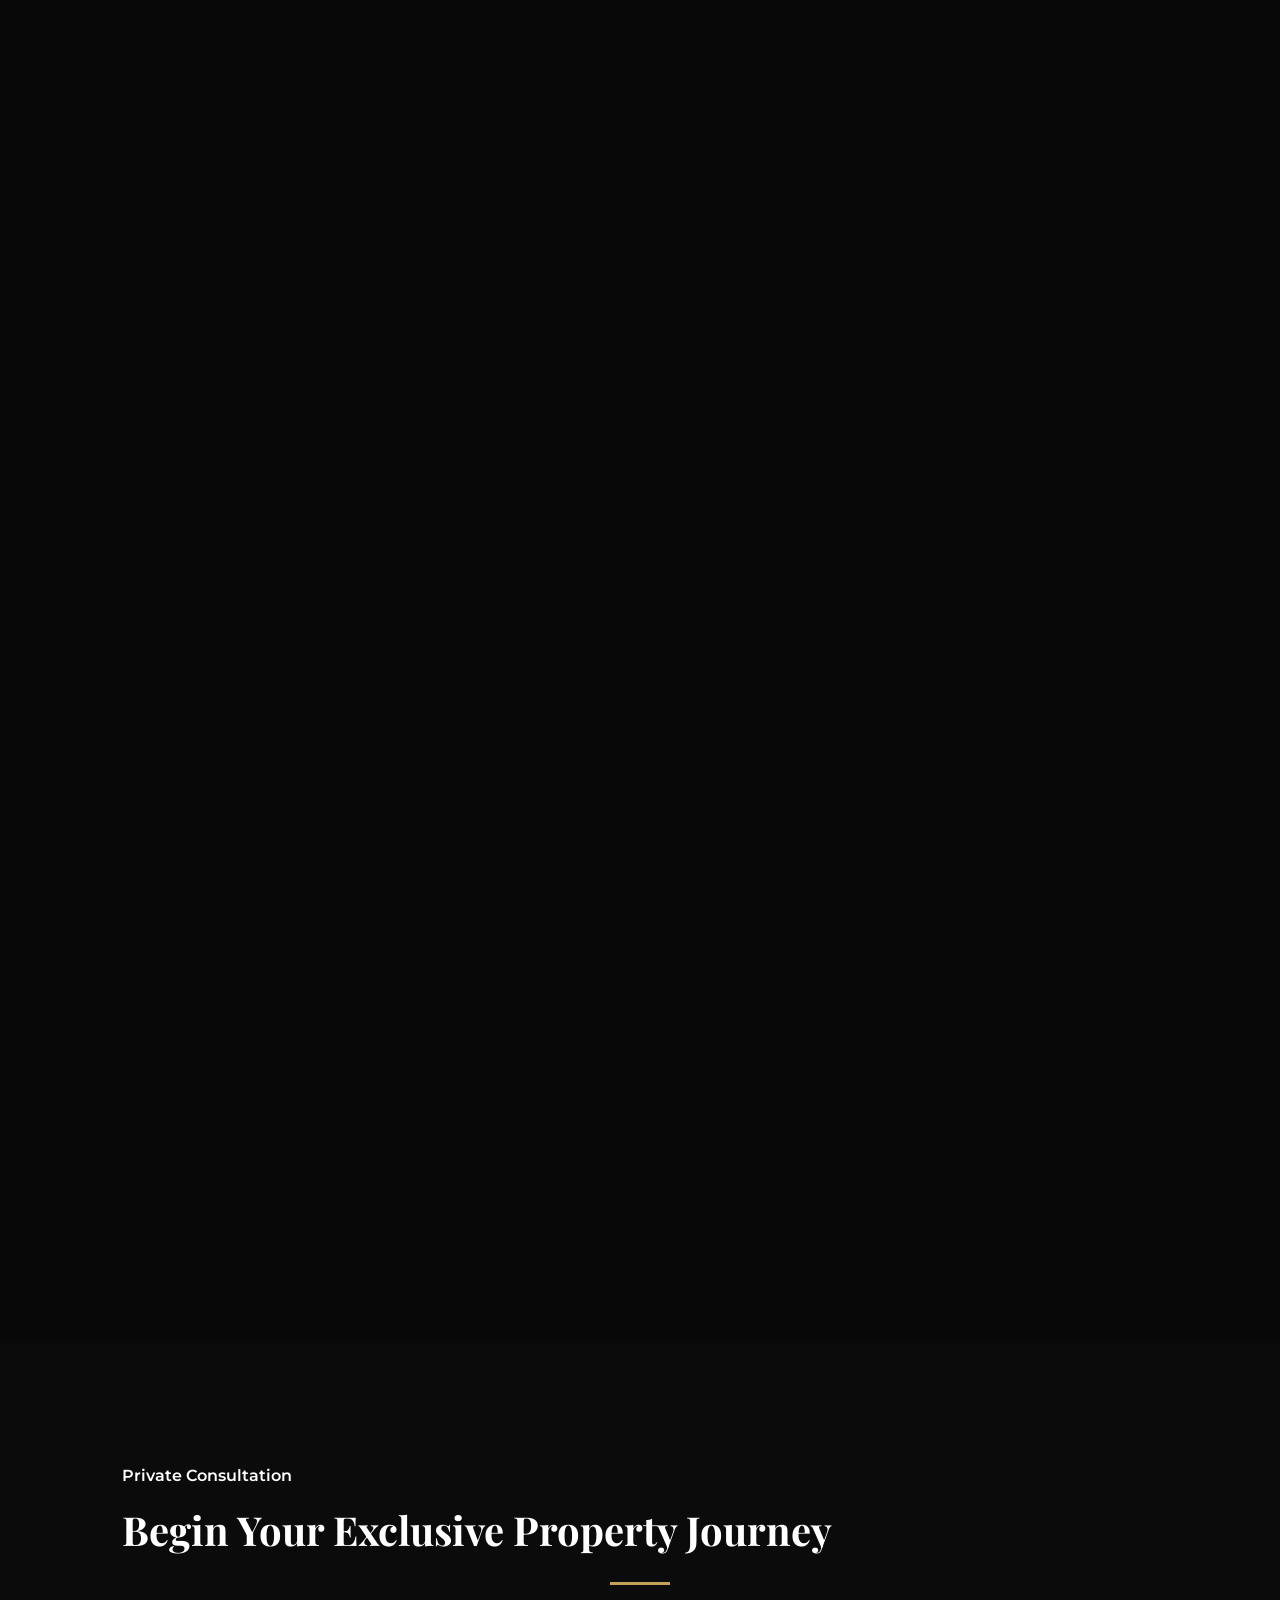
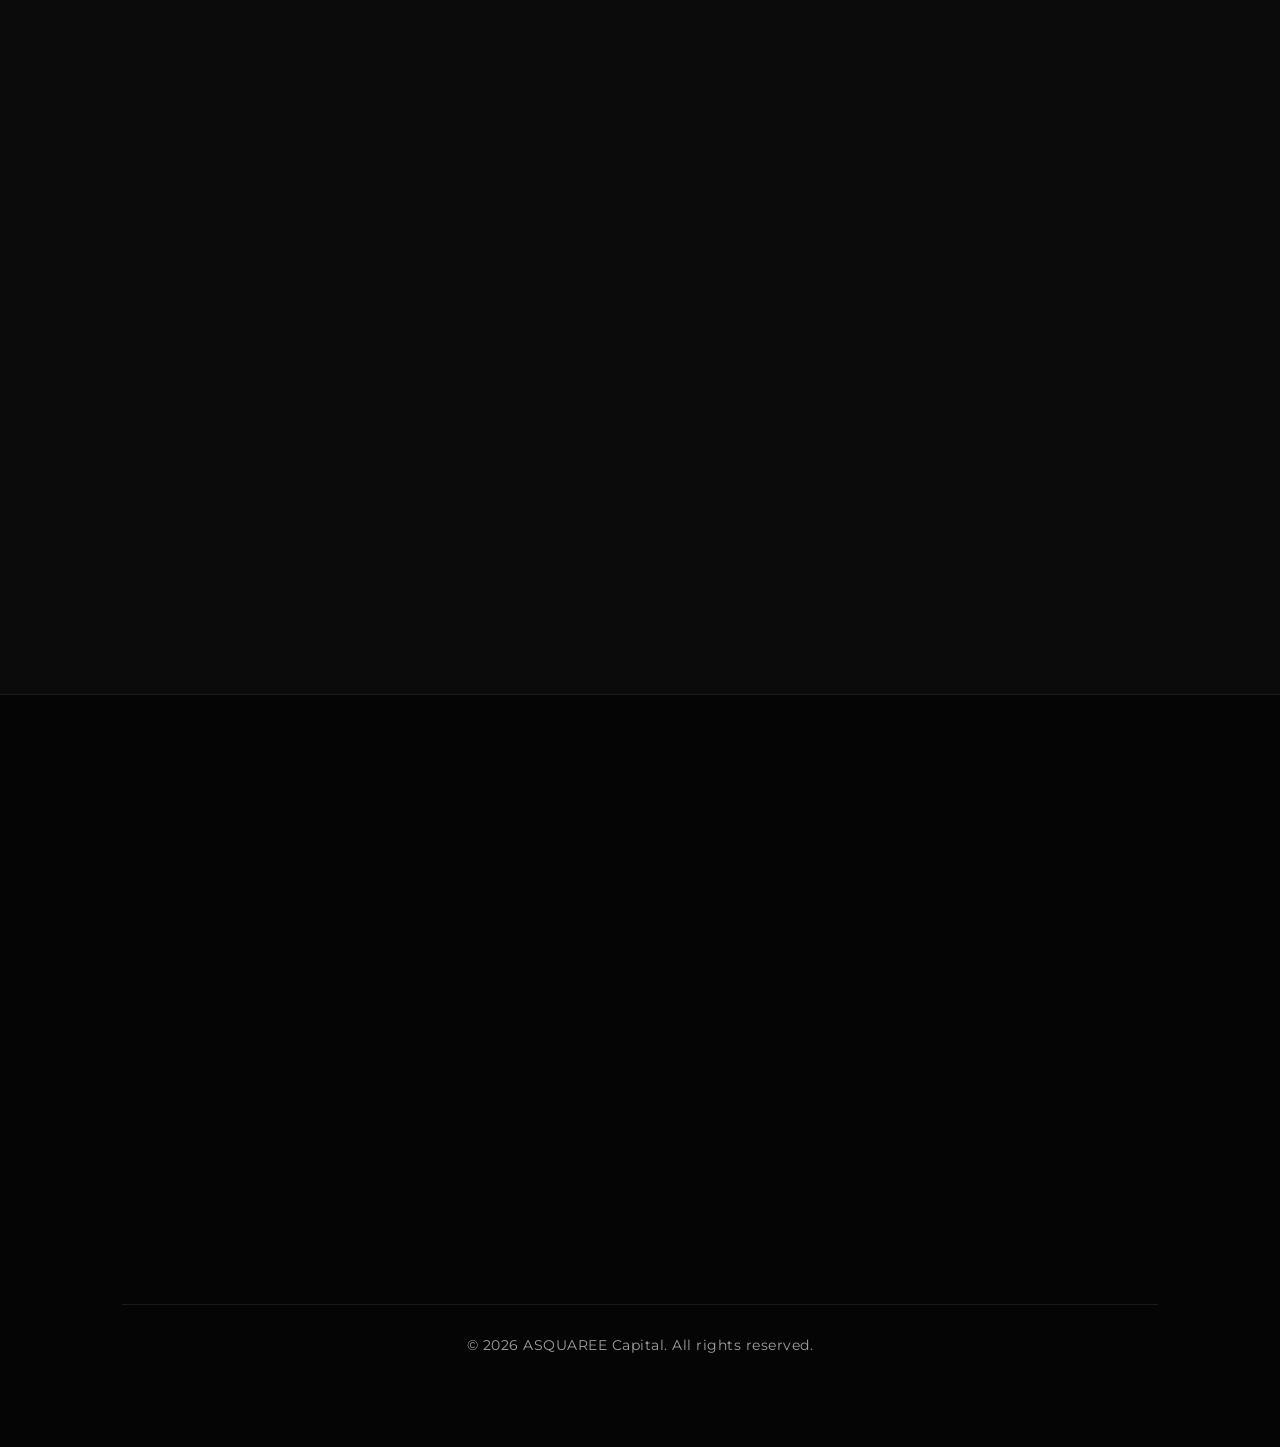
==== commit 68f2eb4e: "contact_sections_updated" ====
--- a/index.html
+++ b/index.html
@@ -92,7 +92,7 @@
         </div>
     </div>
 
-    <a href="https://wa.me/91XXXXXXXXXX?text=I%27m%20interested%20in%20a%20property" class="whatsapp-float" target="_blank">
+    <a href="https://wa.me/919315362587?text=I%27m%20interested%20in%20a%20property" class="whatsapp-float" target="_blank">
         <img src="https://upload.wikimedia.org/wikipedia/commons/6/6b/WhatsApp.svg" alt="Chat">
     </a>
 
